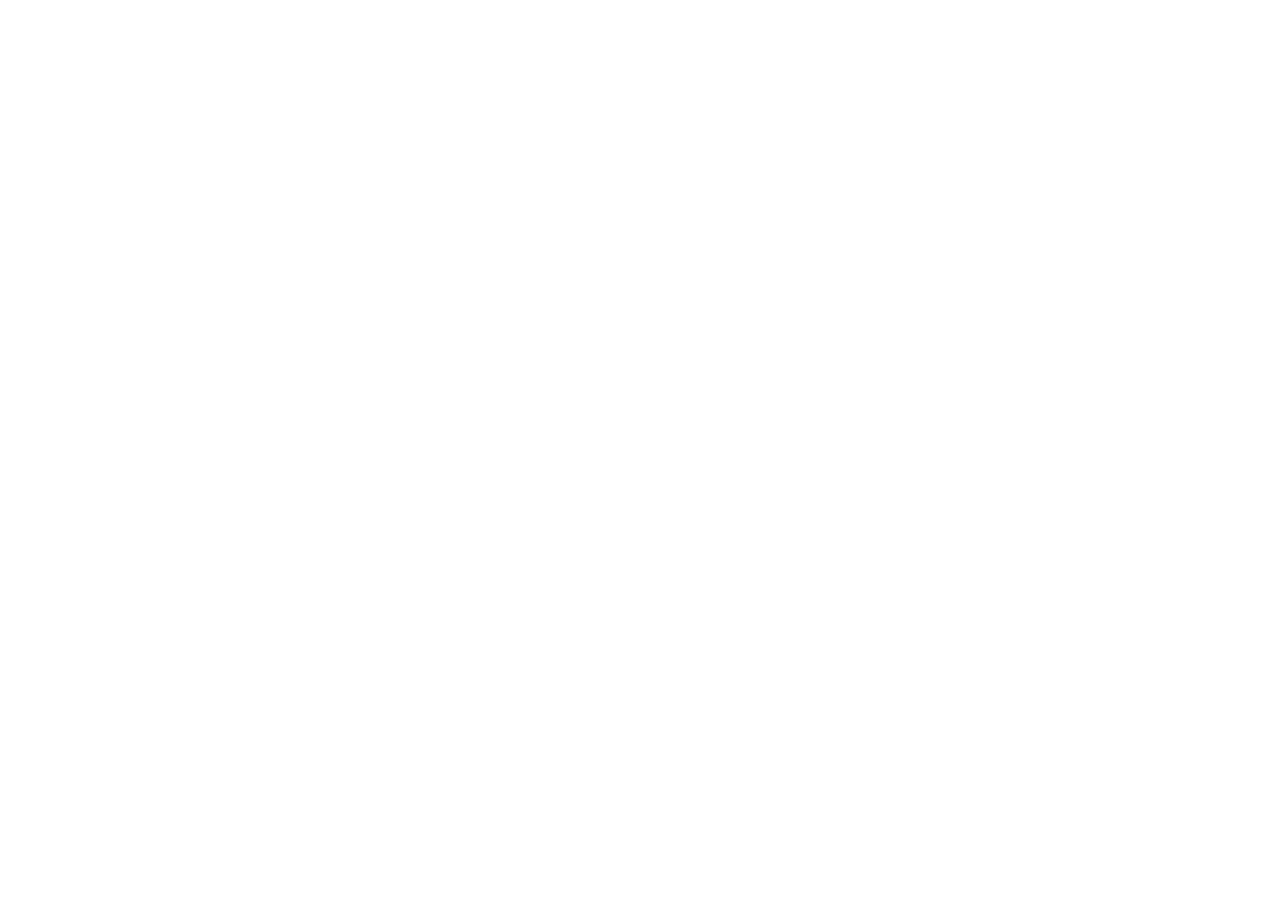
==== index.html @ 9add2a80 "Update index.html" ====
<!DOCTYPE HTML PUBLIC "-//W3C//DTD HTML 4.01 Transitional//EN" "http://www.w3.org/TR/html4/loose.dtd">
<html lang="en" style="width:100%; height:100%;">
<head>
  <meta http-equiv="content-type" content="text/html; charset=utf-8">
  <title>kekayan's Resume</title>
</head>
  <body style="width:100%; height:100%; margin:0;">
    <iframe src="https://docs.google.com/gview?url=https://github.com/krishna18developer/Resume/blob/main/Professional%20Software%20Resume.pdf&embedded=true" style="width:100%; height:100%;" frameborder="0"></iframe>
  </body>
</html>
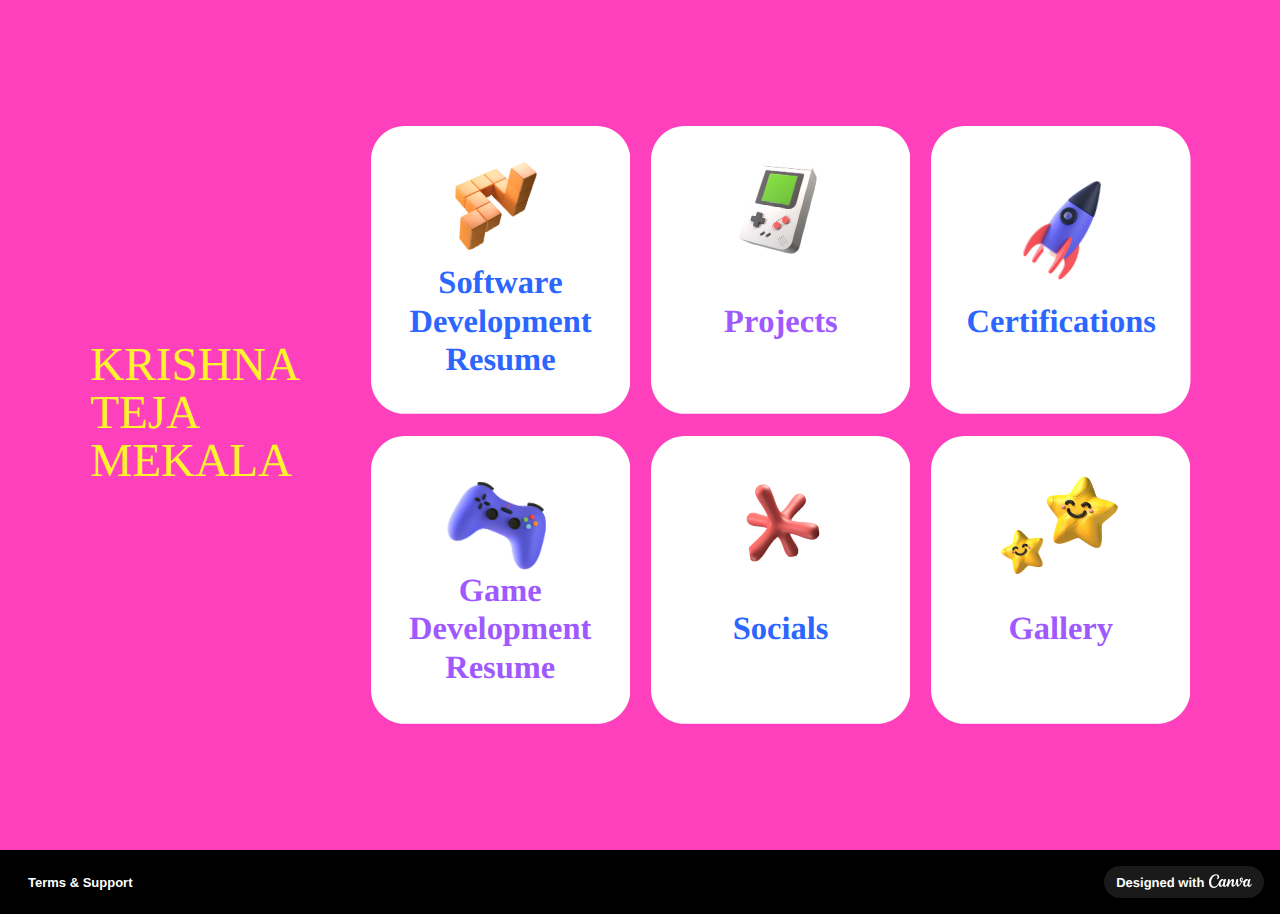
==== commit 925022ab: "Add files via upload" ====
--- a/index.html
+++ b/index.html
@@ -1,10 +1,789 @@
-<!DOCTYPE HTML PUBLIC "-//W3C//DTD HTML 4.01 Transitional//EN" "http://www.w3.org/TR/html4/loose.dtd">
-<html lang="en" style="width:100%; height:100%;">
-<head>
-  <meta http-equiv="content-type" content="text/html; charset=utf-8">
-  <title>kekayan's Resume</title>
-</head>
-  <body style="width:100%; height:100%; margin:0;">
-    <iframe src="https://docs.google.com/gview?url=https://github.com/krishna18developer/Resume/blob/main/Professional%20Software%20Resume.pdf&embedded=true" style="width:100%; height:100%;" frameborder="0"></iframe>
-  </body>
-</html>
+<!DOCTYPE html>
+<!-- saved from url=(0035)https://portfolioktm.my.canva.site/ -->
+<html lang="en" style="--inner1Vh: 9.19px; --sbw: 0px;"><head><meta http-equiv="Content-Type" content="text/html; charset=UTF-8"><!--<base href="/">--><base href="."><meta name="viewport" content="width=device-width, initial-scale=1.0"><title>R</title><meta name="description" content=""><link rel="icon" href="https://portfolioktm.my.canva.site/26387fa4f5b1e3f7b6217b27d79bf264.png" type="image/png" sizes="16x16"><link rel="icon" href="https://portfolioktm.my.canva.site/2d0b56e7e51cf11036ad8734bdb67e2d.png" type="image/png" sizes="32x32"><link rel="apple-touch-icon" href="https://portfolioktm.my.canva.site/725b756a69a7d4c235070e51acd85560.png" sizes="180x180"><meta property="og:type" content="website"><meta property="og:url" content="https://portfolioktm.my.canva.site/"><meta property="og:title" content="R"><meta property="og:image" content="https://portfolioktm.my.canva.site//921ab8edd4f57fd450bd536b2a262f9f.png"><meta property="og:image:type" content="image/png"><meta property="og:image:width" content="1200"><meta property="og:image:height" content="630"><meta name="twitter:card" content="summary_large_image"><style>:root {  --ffsd: 0px;  --1vw: calc((100vw - var(--sbw, 0px)) / 100);  --1vh: var(--inner1Vh, 1vh);}@media (prefers-reduced-motion: reduce) {  .animated {    animation: none !important;  }}html {  zoom: var(--rzf, 1);  font-size: max(calc(min(var(--1vw, 1vw), 13.66px) * var(--rfso, 1)), var(--minfs, 0px));  -webkit-text-size-adjust: 100%;  scroll-behavior: smooth;}body {  font-size: calc(1rem * var(--bfso, 1));}body, html, p, ul, ol, li {  margin: 0;  padding: 0;  font-synthesis: none;  font-kerning: none;  font-variant-ligatures: none;  font-feature-settings: "kern" 0, "calt" 0, "liga" 0, "clig" 0, "dlig" 0, "hlig" 0;  font-family: unset;  -webkit-font-smoothing: subpixel-antialiased;  -moz-osx-font-smoothing: grayscale;  text-rendering: geometricprecision;  white-space: normal;}li {  text-align: unset;}a {  text-decoration: none;  color: inherit;}img {  -webkit-user-drag: none;  -moz-user-drag: none;  -o-user-drag: none;  user-drag: none;  -webkit-touch-callout: none;}@font-face {  font-family: YAFdJmNtp_I-0;  src: url(fonts/59b6766f777af310db26554544cc976b.woff2);  font-style: normal;  font-weight: 400;}@font-face {  font-family: YAFdJmNtp_I-0;  src: url(fonts/f8b242ed4acae5f2ac9a4a642917ae3a.woff2);  font-style: normal;  font-weight: 700;}@font-face {  font-family: YAFdJmNtp_I-0;  src: url(fonts/59b6766f777af310db26554544cc976b.woff2);  font-style: italic;  font-weight: 400;}@font-face {  font-family: YAFdJmNtp_I-0;  src: url(fonts/f8b242ed4acae5f2ac9a4a642917ae3a.woff2);  font-style: italic;  font-weight: 700;}@font-face {  font-family: YAFdJmNtp_I-0;  src: url(fonts/59b6766f777af310db26554544cc976b.woff2);  font-style: normal;  font-weight: 100;}@font-face {  font-family: YAFdJmNtp_I-0;  src: url(fonts/59b6766f777af310db26554544cc976b.woff2);  font-style: italic;  font-weight: 100;}@font-face {  font-family: YAFdJmNtp_I-0;  src: url(fonts/59b6766f777af310db26554544cc976b.woff2);  font-style: normal;  font-weight: 200;}@font-face {  font-family: YAFdJmNtp_I-0;  src: url(fonts/59b6766f777af310db26554544cc976b.woff2);  font-style: italic;  font-weight: 200;}@font-face {  font-family: YAFdJmNtp_I-0;  src: url(fonts/59b6766f777af310db26554544cc976b.woff2);  font-style: normal;  font-weight: 300;}@font-face {  font-family: YAFdJmNtp_I-0;  src: url(fonts/59b6766f777af310db26554544cc976b.woff2);  font-style: italic;  font-weight: 300;}@font-face {  font-family: YAFdJmNtp_I-0;  src: url(fonts/59b6766f777af310db26554544cc976b.woff2);  font-style: normal;  font-weight: 500;}@font-face {  font-family: YAFdJmNtp_I-0;  src: url(fonts/59b6766f777af310db26554544cc976b.woff2);  font-style: italic;  font-weight: 500;}@font-face {  font-family: YAFdJmNtp_I-0;  src: url(fonts/59b6766f777af310db26554544cc976b.woff2);  font-style: normal;  font-weight: 600;}@font-face {  font-family: YAFdJmNtp_I-0;  src: url(fonts/59b6766f777af310db26554544cc976b.woff2);  font-style: italic;  font-weight: 600;}@font-face {  font-family: YAFdJmNtp_I-0;  src: url(fonts/f8b242ed4acae5f2ac9a4a642917ae3a.woff2);  font-style: normal;  font-weight: 800;}@font-face {  font-family: YAFdJmNtp_I-0;  src: url(fonts/f8b242ed4acae5f2ac9a4a642917ae3a.woff2);  font-style: italic;  font-weight: 800;}@font-face {  font-family: YAFdJmNtp_I-0;  src: url(fonts/4f4aaff9320bb841bf8955c9c4fbbc65.woff2);  font-style: normal;  font-weight: 900;}@font-face {  font-family: YAFdJmNtp_I-0;  src: url(fonts/4f4aaff9320bb841bf8955c9c4fbbc65.woff2);  font-style: italic;  font-weight: 900;}@font-face {  font-family: YACgEcnJpjs-0;  src: url(fonts/99ddc70a8ffa326837e6983f9aed0872.woff2);  font-style: normal;  font-weight: 400;}@font-face {  font-family: YACgEcnJpjs-0;  src: url(fonts/99ddc70a8ffa326837e6983f9aed0872.woff2);  font-style: normal;  font-weight: 700;}@font-face {  font-family: YACgEcnJpjs-0;  src: url(fonts/99ddc70a8ffa326837e6983f9aed0872.woff2);  font-style: italic;  font-weight: 400;}@font-face {  font-family: YACgEcnJpjs-0;  src: url(fonts/99ddc70a8ffa326837e6983f9aed0872.woff2);  font-style: italic;  font-weight: 700;}@font-face {  font-family: YACgEcnJpjs-0;  src: url(fonts/99ddc70a8ffa326837e6983f9aed0872.woff2);  font-style: normal;  font-weight: 100;}@font-face {  font-family: YACgEcnJpjs-0;  src: url(fonts/99ddc70a8ffa326837e6983f9aed0872.woff2);  font-style: italic;  font-weight: 100;}@font-face {  font-family: YACgEcnJpjs-0;  src: url(fonts/99ddc70a8ffa326837e6983f9aed0872.woff2);  font-style: normal;  font-weight: 200;}@font-face {  font-family: YACgEcnJpjs-0;  src: url(fonts/99ddc70a8ffa326837e6983f9aed0872.woff2);  font-style: italic;  font-weight: 200;}@font-face {  font-family: YACgEcnJpjs-0;  src: url(fonts/99ddc70a8ffa326837e6983f9aed0872.woff2);  font-style: normal;  font-weight: 300;}@font-face {  font-family: YACgEcnJpjs-0;  src: url(fonts/99ddc70a8ffa326837e6983f9aed0872.woff2);  font-style: italic;  font-weight: 300;}@font-face {  font-family: YACgEcnJpjs-0;  src: url(fonts/99ddc70a8ffa326837e6983f9aed0872.woff2);  font-style: normal;  font-weight: 500;}@font-face {  font-family: YACgEcnJpjs-0;  src: url(fonts/99ddc70a8ffa326837e6983f9aed0872.woff2);  font-style: italic;  font-weight: 500;}@font-face {  font-family: YACgEcnJpjs-0;  src: url(fonts/99ddc70a8ffa326837e6983f9aed0872.woff2);  font-style: normal;  font-weight: 600;}@font-face {  font-family: YACgEcnJpjs-0;  src: url(fonts/99ddc70a8ffa326837e6983f9aed0872.woff2);  font-style: italic;  font-weight: 600;}@font-face {  font-family: YACgEcnJpjs-0;  src: url(fonts/99ddc70a8ffa326837e6983f9aed0872.woff2);  font-style: normal;  font-weight: 800;}@font-face {  font-family: YACgEcnJpjs-0;  src: url(fonts/99ddc70a8ffa326837e6983f9aed0872.woff2);  font-style: italic;  font-weight: 800;}@font-face {  font-family: YACgEcnJpjs-0;  src: url(fonts/99ddc70a8ffa326837e6983f9aed0872.woff2);  font-style: normal;  font-weight: 900;}@font-face {  font-family: YACgEcnJpjs-0;  src: url(fonts/99ddc70a8ffa326837e6983f9aed0872.woff2);  font-style: italic;  font-weight: 900;}@font-face {  font-family: YACgEZ1cb1Q-0;  src: url(fonts/f8f199f09526f79e87644ed227e0f651.woff2);  font-style: normal;  font-weight: 400;}@font-face {  font-family: YACgEZ1cb1Q-0;  src: url(fonts/98c4d2c0223fc8474641c77f923528e9.woff2);  font-style: normal;  font-weight: 700;}@font-face {  font-family: YACgEZ1cb1Q-0;  src: url(fonts/d257a7100844bc3f98c9021168b6249e.woff2);  font-style: italic;  font-weight: 400;}@font-face {  font-family: YACgEZ1cb1Q-0;  src: url(fonts/1060345c54d396e76d73f1da7ee200bd.woff2);  font-style: italic;  font-weight: 700;}@font-face {  font-family: YACgEZ1cb1Q-0;  src: url(fonts/f8f199f09526f79e87644ed227e0f651.woff2);  font-style: normal;  font-weight: 100;}@font-face {  font-family: YACgEZ1cb1Q-0;  src: url(fonts/d257a7100844bc3f98c9021168b6249e.woff2);  font-style: italic;  font-weight: 100;}@font-face {  font-family: YACgEZ1cb1Q-0;  src: url(fonts/f8f199f09526f79e87644ed227e0f651.woff2);  font-style: normal;  font-weight: 200;}@font-face {  font-family: YACgEZ1cb1Q-0;  src: url(fonts/d257a7100844bc3f98c9021168b6249e.woff2);  font-style: italic;  font-weight: 200;}@font-face {  font-family: YACgEZ1cb1Q-0;  src: url(fonts/f8f199f09526f79e87644ed227e0f651.woff2);  font-style: normal;  font-weight: 300;}@font-face {  font-family: YACgEZ1cb1Q-0;  src: url(fonts/d257a7100844bc3f98c9021168b6249e.woff2);  font-style: italic;  font-weight: 300;}@font-face {  font-family: YACgEZ1cb1Q-0;  src: url(fonts/f8f199f09526f79e87644ed227e0f651.woff2);  font-style: normal;  font-weight: 500;}@font-face {  font-family: YACgEZ1cb1Q-0;  src: url(fonts/d257a7100844bc3f98c9021168b6249e.woff2);  font-style: italic;  font-weight: 500;}@font-face {  font-family: YACgEZ1cb1Q-0;  src: url(fonts/98c4d2c0223fc8474641c77f923528e9.woff2);  font-style: normal;  font-weight: 600;}@font-face {  font-family: YACgEZ1cb1Q-0;  src: url(fonts/1060345c54d396e76d73f1da7ee200bd.woff2);  font-style: italic;  font-weight: 600;}@font-face {  font-family: YACgEZ1cb1Q-0;  src: url(fonts/98c4d2c0223fc8474641c77f923528e9.woff2);  font-style: normal;  font-weight: 800;}@font-face {  font-family: YACgEZ1cb1Q-0;  src: url(fonts/1060345c54d396e76d73f1da7ee200bd.woff2);  font-style: italic;  font-weight: 800;}@font-face {  font-family: YACgEZ1cb1Q-0;  src: url(fonts/98c4d2c0223fc8474641c77f923528e9.woff2);  font-style: normal;  font-weight: 900;}@font-face {  font-family: YACgEZ1cb1Q-0;  src: url(fonts/1060345c54d396e76d73f1da7ee200bd.woff2);  font-style: italic;  font-weight: 900;}@media (max-width: 375px) {  #C5t1vOfctNyZgMHC {    grid-area: 2 / 2 / 3 / 3;    position: relative;  }  #D0JPs9qs9vFJz90u {    grid-template-columns: 0 1039.51868124%;    left: -469.75934062%;    grid-template-rows: 0 100%;  }  #M9xSennxY8dmuUlQ {    font-size: max(calc(12px * var(--rfso, var(--bfso, 1))), calc(13.43890398em - var(--ffsd)));  }  #obQaBDEOehXwEodF {    --first-font-size: max(calc(12px * var(--rfso, var(--bfso, 1))), 13.43890398em);    --last-font-size: var(--first-font-size);    margin-top: calc(var(--first-font-size) * 0.09);    margin-bottom: calc(var(--last-font-size) * 0.09);  }  #MKMde8Yw17AcyFvi {    min-width: 91.6rem;  }  #yuiDdC0U4WIaUQrx {    grid-area: 2 / 2 / 3 / 15;    position: relative;  }  #bY6mmdt9nu1wl9fu {    grid-area: 2 / 2 / 7 / 7;    position: relative;  }  #yRwM4Z6aBDPQpBuY {    grid-area: 3 / 4 / 4 / 5;    position: relative;  }  #k5756ONWfOSuqnwM {    font-size: max(calc(12px * var(--rfso, var(--bfso, 1))), calc(9.24450667em - var(--ffsd)));  }  #NfFlqnCeVrO9Qqbl {    font-size: max(calc(12px * var(--rfso, var(--bfso, 1))), calc(9.24450667em - var(--ffsd)));  }  #kCXJXv91Jl3383ud {    --first-font-size: max(calc(12px * var(--rfso, var(--bfso, 1))), 9.24450667em);    --last-font-size: var(--first-font-size);    margin-top: calc(var(--first-font-size) * -0.005);    margin-bottom: calc(var(--last-font-size) * -0.005);  }  #TH2nkyDGIFtO2Wxt {    min-width: 66.17244521rem;  }  #DwleQW2VATjpPe1s {    grid-area: 5 / 3 / 6 / 6;    position: relative;  }  #eCoNLqp5MHRfa7Ig {    grid-area: 4 / 5 / 5 / 11;    grid-template-columns: 0 3.90478726rem 18.85304199rem 26.4894356rem 20.69663428rem 3.90478726rem;    grid-template-rows: 0 minmax(12.42759581rem, max-content) minmax(20.03263568rem, max-content) minmax(6.88608616rem, max-content) minmax(32.70755493rem, max-content) minmax(9.86612742rem, max-content);  }  #DHEeRMKsLCivqHJE {    grid-area: 4 / 5 / 5 / 11;    position: relative;  }  #U9b34nwYjm5pxUJK {    grid-area: 2 / 2 / 7 / 7;    position: relative;  }  #myhnwpOKxA4tWlmD {    grid-area: 3 / 4 / 4 / 5;    position: relative;  }  #uoAirZXpKbh7ZcX4 {    font-size: calc(9.24450667em - var(--ffsd));  }  #Uk3xpencjgaCT02E {    --first-font-size: 9.24450667em;    --last-font-size: var(--first-font-size);    margin-top: calc(var(--first-font-size) * -0.005);    margin-bottom: calc(var(--last-font-size) * -0.005);  }  #kY6GDdlGq8kmflmi {    min-width: 66.17244521rem;  }  #xvh5qokitIwcbPgV {    grid-area: 5 / 3 / 6 / 6;    position: relative;  }  #KfqXm0CK1tLl5ang {    grid-area: 6 / 6 / 7 / 12;    grid-template-columns: 0 3.80957451rem 17.83826683rem 28.2442708rem 19.95657424rem 4rem;    grid-template-rows: 0 minmax(12.85188142rem, max-content) minmax(25.66698109rem, max-content) minmax(0.18326485rem, max-content) minmax(32.70755493rem, max-content) minmax(10.5103177rem, max-content);  }  #Go7oQr0rqzAV56Dt {    grid-area: 6 / 6 / 7 / 12;    position: relative;  }  #ifmKBbpeo4ohPYZi {    grid-area: 2 / 2 / 7 / 7;    position: relative;  }  #RCik8d2zr3pNHxk0 {    grid-area: 3 / 4 / 4 / 5;    position: relative;  }  #rYLiNjAzONWu8OYS {    font-size: max(calc(12px * var(--rfso, var(--bfso, 1))), calc(9.24450667em - var(--ffsd)));  }  #jiFl1jrdEJmhaYkx {    --first-font-size: max(calc(12px * var(--rfso, var(--bfso, 1))), 9.24450667em);    --last-font-size: var(--first-font-size);    margin-top: calc(var(--first-font-size) * -0.005);    margin-bottom: calc(var(--last-font-size) * -0.005);  }  #CJqiR0EM4ZwjnQOf {    min-width: 66.17244521rem;  }  #Rr5JE984mTcocUBk {    grid-area: 5 / 3 / 6 / 6;    position: relative;  }  #IojWakKQtQyWZtJK {    grid-area: 8 / 7 / 9 / 13;    grid-template-columns: 0 3.90478726rem 22.38631179rem 20.02573343rem 23.62706665rem 3.90478726rem;    grid-template-rows: 0 minmax(10.16106104rem, max-content) minmax(25.55117504rem, max-content) minmax(14.5674149rem, max-content) minmax(10.84088827rem, max-content) minmax(20.79946076rem, max-content);  }  #hWwDWU4fgY1k5xJ8 {    grid-area: 8 / 7 / 9 / 13;    position: relative;  }  #yXTTZjInvrJ4WXXj {    grid-area: 2 / 2 / 7 / 7;    position: relative;  }  #xxxiyjjIfjbb7jTs {    grid-area: 3 / 4 / 4 / 5;    position: relative;  }  #Qqu56Hg81cXEuIKU {    font-size: max(calc(12px * var(--rfso, var(--bfso, 1))), calc(9.24450667em - var(--ffsd)));  }  #A3QUQb2LJmkOHLcX {    --first-font-size: max(calc(12px * var(--rfso, var(--bfso, 1))), 9.24450667em);    --last-font-size: var(--first-font-size);    margin-top: calc(var(--first-font-size) * -0.005);    margin-bottom: calc(var(--last-font-size) * -0.005);  }  #MYvt6SOuRdZar0Q9 {    min-width: 66.17244521rem;  }  #O1RVDvF7RwbxZYkC {    grid-area: 5 / 3 / 6 / 6;    position: relative;  }  #ah7oQSoRwLI2OwDF {    grid-area: 10 / 4 / 11 / 10;    grid-template-columns: 0 3.90478726rem 22.87704085rem 20.4261989rem 22.73587213rem 3.90478726rem;    grid-template-rows: 0 minmax(13.10652509rem, max-content) minmax(21.73097695rem, max-content) minmax(14.79795866rem, max-content) minmax(10.84088827rem, max-content) minmax(21.44365103rem, max-content);  }  #FwU2tgDxGCzchElc {    grid-area: 10 / 4 / 11 / 10;    position: relative;  }  #z3eiPdH4QJuo3ZfS {    grid-area: 2 / 2 / 7 / 7;    position: relative;  }  #yfhK4YglBnv8WMRg {    grid-area: 3 / 4 / 4 / 5;    position: relative;  }  #y9GNU2ZegGBlYUww {    font-size: max(calc(12px * var(--rfso, var(--bfso, 1))), calc(9.24450667em - var(--ffsd)));  }  #IWH4DuFyEHGqYiHx {    --first-font-size: max(calc(12px * var(--rfso, var(--bfso, 1))), 9.24450667em);    --last-font-size: var(--first-font-size);    margin-top: calc(var(--first-font-size) * -0.005);    margin-bottom: calc(var(--last-font-size) * -0.005);  }  #xMztNRUikr5ClQlb {    min-width: 66.17244521rem;  }  #RmnjnYK4jg9uEy5h {    grid-area: 5 / 3 / 6 / 6;    position: relative;  }  #Yun1fobkJzxVIGgV {    grid-area: 12 / 8 / 13 / 14;    grid-template-columns: 0 3.90478726rem 21.49967167rem 24.1161196rem 20.4233206rem 3.90478726rem;    grid-template-rows: 0 minmax(16.79377378rem, max-content) minmax(26.79568845rem, max-content) minmax(6.69018874rem, max-content) minmax(10.84088827rem, max-content) minmax(20.79946076rem, max-content);  }  #kZxLRqCnqXDzmrMt {    grid-area: 12 / 8 / 13 / 14;    position: relative;  }  #yxS0EA4oS10FqE5M {    grid-area: 2 / 2 / 7 / 7;    position: relative;  }  #NSaM6SqnyS83hHk0 {    grid-area: 2 / 4 / 4 / 5;    position: relative;  }  #SyH6Mbu3LDsquSDw {    grid-area: 3 / 2 / 5 / 3;    position: relative;  }  #HZpJsK5iborSJltM {    grid-template-columns: 0 11.89151045rem 0.4605686rem 19.58049674rem 3.32855723rem;    grid-template-rows: minmax(3.0705604rem, max-content) minmax(15.02787809rem, max-content) minmax(5.61032664rem, max-content) minmax(6.92354471rem, max-content);  }  #cd1QPaBL1npwft8u {    font-size: max(calc(12px * var(--rfso, var(--bfso, 1))), calc(9.24450667em - var(--ffsd)));  }  #vfpMdRxhCbY8Bn42 {    --first-font-size: max(calc(12px * var(--rfso, var(--bfso, 1))), 9.24450667em);    --last-font-size: var(--first-font-size);    margin-top: calc(var(--first-font-size) * -0.005);    margin-bottom: calc(var(--last-font-size) * -0.005);  }  #xrmALPQ3SlgWH9lb {    min-width: 66.17244521rem;  }  #GYYvPheJQhg2UOwG {    grid-area: 5 / 3 / 6 / 6;    position: relative;  }  #bAOGMpsnsEBeUgFw {    grid-area: 14 / 3 / 15 / 9;    grid-template-columns: 0 3.90478726rem 16.08851882rem 35.26113302rem 14.68946004rem 3.90478726rem;    grid-template-rows: 0 minmax(8.65585865rem, max-content) minmax(30.63230984rem, max-content) minmax(10.34729221rem, max-content) minmax(10.84088827rem, max-content) minmax(21.44365103rem, max-content);  }  #s0I4mMjsdV5RZ4fb {    grid-area: 14 / 3 / 15 / 9;    position: relative;  }  #k0s4aaAyAbh6337M {    grid-template-columns: 4.26666667rem 8.72831321rem 0.04538475rem 0.03529218rem 0 0.03529218rem 0.04538475rem 73.68733254rem 0.04538475rem 0.03529218rem 0 0.03529218rem 0.04538475rem 8.72831321rem 4.26666667rem;    grid-template-rows: minmax(10.79175242rem, max-content) minmax(33.16140939rem, max-content) minmax(6.4rem, max-content) minmax(81.92rem, max-content) minmax(6.32632366rem, max-content) minmax(81.92rem, max-content) minmax(6.4rem, max-content) minmax(81.92rem, max-content) minmax(6.32632366rem, max-content) minmax(81.92rem, max-content) minmax(6.4rem, max-content) minmax(81.92rem, max-content) minmax(6.32632366rem, max-content) minmax(81.92rem, max-content) minmax(10.79175242rem, max-content);  }  #fJVqPgv7qx56nCjH {    min-height: calc(calc(100 * var(--1vh, 1vh)) - 50px);  }}@media (min-width: 375.05px) and (max-width: 480px) {  #C5t1vOfctNyZgMHC {    grid-area: 2 / 2 / 3 / 3;    position: relative;  }  #D0JPs9qs9vFJz90u {    grid-template-columns: 0 801.32396923%;    left: -350.66198462%;    grid-template-rows: 0 100%;  }  #M9xSennxY8dmuUlQ {    font-size: max(calc(12px * var(--rfso, var(--bfso, 1))), calc(10.49914374em - var(--ffsd)));  }  #obQaBDEOehXwEodF {    --first-font-size: max(calc(12px * var(--rfso, var(--bfso, 1))), 10.49914374em);    --last-font-size: var(--first-font-size);    margin-top: calc(var(--first-font-size) * 0.09);    margin-bottom: calc(var(--last-font-size) * 0.09);  }  #MKMde8Yw17AcyFvi {    min-width: 93.4375rem;  }  #yuiDdC0U4WIaUQrx {    grid-area: 2 / 2 / 3 / 15;    position: relative;  }  #bY6mmdt9nu1wl9fu {    grid-area: 2 / 2 / 7 / 7;    position: relative;  }  #yRwM4Z6aBDPQpBuY {    grid-area: 3 / 4 / 4 / 5;    position: relative;  }  #k5756ONWfOSuqnwM {    font-size: max(calc(12px * var(--rfso, var(--bfso, 1))), calc(7.22227083em - var(--ffsd)));  }  #NfFlqnCeVrO9Qqbl {    font-size: max(calc(12px * var(--rfso, var(--bfso, 1))), calc(7.22227083em - var(--ffsd)));  }  #kCXJXv91Jl3383ud {    --first-font-size: max(calc(12px * var(--rfso, var(--bfso, 1))), 7.22227083em);    --last-font-size: var(--first-font-size);    margin-top: calc(var(--first-font-size) * -0.005);    margin-bottom: calc(var(--last-font-size) * -0.005);  }  #TH2nkyDGIFtO2Wxt {    min-width: 51.69722282rem;  }  #DwleQW2VATjpPe1s {    grid-area: 5 / 3 / 6 / 6;    position: relative;  }  #eCoNLqp5MHRfa7Ig {    grid-area: 4 / 5 / 5 / 11;    grid-template-columns: 0 3.05061504rem 14.72893906rem 20.69487157rem 16.16924553rem 3.05061504rem;    grid-template-rows: 0 minmax(9.70905923rem, max-content) minmax(15.65049662rem, max-content) minmax(5.37975481rem, max-content) minmax(25.55277729rem, max-content) minmax(7.70791205rem, max-content);  }  #DHEeRMKsLCivqHJE {    grid-area: 4 / 5 / 5 / 11;    position: relative;  }  #U9b34nwYjm5pxUJK {    grid-area: 2 / 2 / 7 / 7;    position: relative;  }  #myhnwpOKxA4tWlmD {    grid-area: 3 / 4 / 4 / 5;    position: relative;  }  #uoAirZXpKbh7ZcX4 {    font-size: calc(7.22227083em - var(--ffsd));  }  #Uk3xpencjgaCT02E {    --first-font-size: 7.22227083em;    --last-font-size: var(--first-font-size);    margin-top: calc(var(--first-font-size) * -0.005);    margin-bottom: calc(var(--last-font-size) * -0.005);  }  #kY6GDdlGq8kmflmi {    min-width: 51.69722282rem;  }  #xvh5qokitIwcbPgV {    grid-area: 5 / 3 / 6 / 6;    position: relative;  }  #KfqXm0CK1tLl5ang {    grid-area: 6 / 6 / 7 / 12;    grid-template-columns: 0 2.97623009rem 13.93614596rem 22.06583657rem 15.59107363rem 3.125rem;    grid-template-rows: 0 minmax(10.04053236rem, max-content) minmax(20.05232898rem, max-content) minmax(0.14317567rem, max-content) minmax(25.55277729rem, max-content) minmax(8.2111857rem, max-content);  }  #Go7oQr0rqzAV56Dt {    grid-area: 6 / 6 / 7 / 12;    position: relative;  }  #ifmKBbpeo4ohPYZi {    grid-area: 2 / 2 / 7 / 7;    position: relative;  }  #RCik8d2zr3pNHxk0 {    grid-area: 3 / 4 / 4 / 5;    position: relative;  }  #rYLiNjAzONWu8OYS {    font-size: max(calc(12px * var(--rfso, var(--bfso, 1))), calc(7.22227083em - var(--ffsd)));  }  #jiFl1jrdEJmhaYkx {    --first-font-size: max(calc(12px * var(--rfso, var(--bfso, 1))), 7.22227083em);    --last-font-size: var(--first-font-size);    margin-top: calc(var(--first-font-size) * -0.005);    margin-bottom: calc(var(--last-font-size) * -0.005);  }  #CJqiR0EM4ZwjnQOf {    min-width: 51.69722282rem;  }  #Rr5JE984mTcocUBk {    grid-area: 5 / 3 / 6 / 6;    position: relative;  }  #IojWakKQtQyWZtJK {    grid-area: 8 / 7 / 9 / 13;    grid-template-columns: 0 3.05061504rem 17.48930609rem 15.64510425rem 18.45864582rem 3.05061504rem;    grid-template-rows: 0 minmax(7.93832894rem, max-content) minmax(19.9618555rem, max-content) minmax(11.38079289rem, max-content) minmax(8.46944396rem, max-content) minmax(16.24957871rem, max-content);  }  #hWwDWU4fgY1k5xJ8 {    grid-area: 8 / 7 / 9 / 13;    position: relative;  }  #yXTTZjInvrJ4WXXj {    grid-area: 2 / 2 / 7 / 7;    position: relative;  }  #xxxiyjjIfjbb7jTs {    grid-area: 3 / 4 / 4 / 5;    position: relative;  }  #Qqu56Hg81cXEuIKU {    font-size: max(calc(12px * var(--rfso, var(--bfso, 1))), calc(7.22227083em - var(--ffsd)));  }  #A3QUQb2LJmkOHLcX {    --first-font-size: max(calc(12px * var(--rfso, var(--bfso, 1))), 7.22227083em);    --last-font-size: var(--first-font-size);    margin-top: calc(var(--first-font-size) * -0.005);    margin-bottom: calc(var(--last-font-size) * -0.005);  }  #MYvt6SOuRdZar0Q9 {    min-width: 51.69722282rem;  }  #O1RVDvF7RwbxZYkC {    grid-area: 5 / 3 / 6 / 6;    position: relative;  }  #ah7oQSoRwLI2OwDF {    grid-area: 10 / 4 / 11 / 10;    grid-template-columns: 0 3.05061504rem 17.87268816rem 15.95796789rem 17.7624001rem 3.05061504rem;    grid-template-rows: 0 minmax(10.23947273rem, max-content) minmax(16.97732574rem, max-content) minmax(11.5609052rem, max-content) minmax(8.46944396rem, max-content) minmax(16.75285237rem, max-content);  }  #FwU2tgDxGCzchElc {    grid-area: 10 / 4 / 11 / 10;    position: relative;  }  #z3eiPdH4QJuo3ZfS {    grid-area: 2 / 2 / 7 / 7;    position: relative;  }  #yfhK4YglBnv8WMRg {    grid-area: 3 / 4 / 4 / 5;    position: relative;  }  #y9GNU2ZegGBlYUww {    font-size: max(calc(12px * var(--rfso, var(--bfso, 1))), calc(7.22227083em - var(--ffsd)));  }  #IWH4DuFyEHGqYiHx {    --first-font-size: max(calc(12px * var(--rfso, var(--bfso, 1))), 7.22227083em);    --last-font-size: var(--first-font-size);    margin-top: calc(var(--first-font-size) * -0.005);    margin-bottom: calc(var(--last-font-size) * -0.005);  }  #xMztNRUikr5ClQlb {    min-width: 51.69722282rem;  }  #RmnjnYK4jg9uEy5h {    grid-area: 5 / 3 / 6 / 6;    position: relative;  }  #Yun1fobkJzxVIGgV {    grid-area: 12 / 8 / 13 / 14;    grid-template-columns: 0 3.05061504rem 16.7966185rem 18.84071844rem 15.95571922rem 3.05061504rem;    grid-template-rows: 0 minmax(13.12013577rem, max-content) minmax(20.9341316rem, max-content) minmax(5.22670996rem, max-content) minmax(8.46944396rem, max-content) minmax(16.24957871rem, max-content);  }  #kZxLRqCnqXDzmrMt {    grid-area: 12 / 8 / 13 / 14;    position: relative;  }  #yxS0EA4oS10FqE5M {    grid-area: 2 / 2 / 7 / 7;    position: relative;  }  #NSaM6SqnyS83hHk0 {    grid-area: 2 / 4 / 4 / 5;    position: relative;  }  #SyH6Mbu3LDsquSDw {    grid-area: 3 / 2 / 5 / 3;    position: relative;  }  #HZpJsK5iborSJltM {    grid-template-columns: 0 9.29024254rem 0.35981922rem 15.29726308rem 2.60043534rem;    grid-template-rows: minmax(2.39887531rem, max-content) minmax(11.74052976rem, max-content) minmax(4.38306769rem, max-content) minmax(5.40901931rem, max-content);  }  #cd1QPaBL1npwft8u {    font-size: max(calc(12px * var(--rfso, var(--bfso, 1))), calc(7.22227083em - var(--ffsd)));  }  #vfpMdRxhCbY8Bn42 {    --first-font-size: max(calc(12px * var(--rfso, var(--bfso, 1))), 7.22227083em);    --last-font-size: var(--first-font-size);    margin-top: calc(var(--first-font-size) * -0.005);    margin-bottom: calc(var(--last-font-size) * -0.005);  }  #xrmALPQ3SlgWH9lb {    min-width: 51.69722282rem;  }  #GYYvPheJQhg2UOwG {    grid-area: 5 / 3 / 6 / 6;    position: relative;  }  #bAOGMpsnsEBeUgFw {    grid-area: 14 / 3 / 15 / 9;    grid-template-columns: 0 3.05061504rem 12.56915533rem 27.54776017rem 11.47614066rem 3.05061504rem;    grid-template-rows: 0 minmax(6.76238957rem, max-content) minmax(23.93149206rem, max-content) minmax(8.08382204rem, max-content) minmax(8.46944396rem, max-content) minmax(16.75285237rem, max-content);  }  #s0I4mMjsdV5RZ4fb {    grid-area: 14 / 3 / 15 / 9;    position: relative;  }  #k0s4aaAyAbh6337M {    grid-template-columns: 3.33333333rem 17.7564947rem 0.03545683rem 0.02757202rem 0 0.02757202rem 0.03545683rem 57.56822854rem 0.03545683rem 0.02757202rem 0 0.02757202rem 0.03545683rem 17.7564947rem 3.33333333rem;    grid-template-rows: minmax(8.43105658rem, max-content) minmax(19.83531568rem, max-content) minmax(5rem, max-content) minmax(64rem, max-content) minmax(4.94244036rem, max-content) minmax(64rem, max-content) minmax(5rem, max-content) minmax(64rem, max-content) minmax(4.94244036rem, max-content) minmax(64rem, max-content) minmax(5rem, max-content) minmax(64rem, max-content) minmax(4.94244036rem, max-content) minmax(64rem, max-content) minmax(8.43105658rem, max-content);  }  #fJVqPgv7qx56nCjH {    min-height: calc(calc(100 * var(--1vh, 1vh)) - 50px);  }}@media (min-width: 480.05px) and (max-width: 768px) {  #C5t1vOfctNyZgMHC {    grid-area: 2 / 2 / 3 / 3;    position: relative;  }  #D0JPs9qs9vFJz90u {    grid-template-columns: 0 325.43326304%;    left: -112.71663152%;    grid-template-rows: 0 100%;  }  #M9xSennxY8dmuUlQ {    font-size: max(calc(12px * var(--rfso, var(--bfso, 1))), calc(6.56196484em - var(--ffsd)));  }  #obQaBDEOehXwEodF {    --first-font-size: max(calc(12px * var(--rfso, var(--bfso, 1))), 6.56196484em);    --last-font-size: var(--first-font-size);    margin-top: calc(var(--first-font-size) * 0.09);    margin-bottom: calc(var(--last-font-size) * 0.09);  }  #MKMde8Yw17AcyFvi {    min-width: 34.21739866rem;  }  #yuiDdC0U4WIaUQrx {    grid-area: 3 / 4 / 6 / 5;    position: relative;  }  #bY6mmdt9nu1wl9fu {    grid-area: 2 / 2 / 7 / 7;    position: relative;  }  #yRwM4Z6aBDPQpBuY {    grid-area: 3 / 4 / 4 / 5;    position: relative;  }  #k5756ONWfOSuqnwM {    font-size: max(calc(12px * var(--rfso, var(--bfso, 1))), calc(4.51391927em - var(--ffsd)));  }  #NfFlqnCeVrO9Qqbl {    font-size: max(calc(12px * var(--rfso, var(--bfso, 1))), calc(4.51391927em - var(--ffsd)));  }  #kCXJXv91Jl3383ud {    --first-font-size: max(calc(12px * var(--rfso, var(--bfso, 1))), 4.51391927em);    --last-font-size: var(--first-font-size);    margin-top: calc(var(--first-font-size) * -0.005);    margin-bottom: calc(var(--last-font-size) * -0.005);  }  #TH2nkyDGIFtO2Wxt {    min-width: 32.31076426rem;  }  #DwleQW2VATjpPe1s {    grid-area: 5 / 3 / 6 / 6;    position: relative;  }  #eCoNLqp5MHRfa7Ig {    grid-area: 2 / 8 / 4 / 12;    grid-template-columns: 0 1.9066344rem 9.20558691rem 12.93429473rem 10.10577846rem 1.9066344rem;    grid-template-rows: 0 minmax(6.06816202rem, max-content) minmax(9.78156039rem, max-content) minmax(3.36234676rem, max-content) minmax(15.97048581rem, max-content) minmax(4.81744503rem, max-content);  }  #DHEeRMKsLCivqHJE {    grid-area: 2 / 8 / 4 / 12;    position: relative;  }  #U9b34nwYjm5pxUJK {    grid-area: 2 / 2 / 7 / 7;    position: relative;  }  #myhnwpOKxA4tWlmD {    grid-area: 3 / 4 / 4 / 5;    position: relative;  }  #uoAirZXpKbh7ZcX4 {    font-size: calc(4.51391927em - var(--ffsd));  }  #Uk3xpencjgaCT02E {    --first-font-size: 4.51391927em;    --last-font-size: var(--first-font-size);    margin-top: calc(var(--first-font-size) * -0.005);    margin-bottom: calc(var(--last-font-size) * -0.005);  }  #kY6GDdlGq8kmflmi {    min-width: 32.31076426rem;  }  #xvh5qokitIwcbPgV {    grid-area: 5 / 3 / 6 / 6;    position: relative;  }  #KfqXm0CK1tLl5ang {    grid-area: 5 / 9 / 7 / 13;    grid-template-columns: 0 1.8601438rem 8.71009122rem 13.79114785rem 9.74442102rem 1.953125rem;    grid-template-rows: 0 minmax(6.27533273rem, max-content) minmax(12.53270561rem, max-content) minmax(0.08948479rem, max-content) minmax(15.97048581rem, max-content) minmax(5.13199106rem, max-content);  }  #Go7oQr0rqzAV56Dt {    grid-area: 5 / 9 / 7 / 13;    position: relative;  }  #ifmKBbpeo4ohPYZi {    grid-area: 2 / 2 / 7 / 7;    position: relative;  }  #RCik8d2zr3pNHxk0 {    grid-area: 3 / 4 / 4 / 5;    position: relative;  }  #rYLiNjAzONWu8OYS {    font-size: max(calc(12px * var(--rfso, var(--bfso, 1))), calc(4.51391927em - var(--ffsd)));  }  #jiFl1jrdEJmhaYkx {    --first-font-size: max(calc(12px * var(--rfso, var(--bfso, 1))), 4.51391927em);    --last-font-size: var(--first-font-size);    margin-top: calc(var(--first-font-size) * -0.005);    margin-bottom: calc(var(--last-font-size) * -0.005);  }  #CJqiR0EM4ZwjnQOf {    min-width: 32.31076426rem;  }  #Rr5JE984mTcocUBk {    grid-area: 5 / 3 / 6 / 6;    position: relative;  }  #IojWakKQtQyWZtJK {    grid-area: 8 / 3 / 10 / 7;    grid-template-columns: 0 1.9066344rem 10.93081631rem 9.77819015rem 11.53665364rem 1.9066344rem;    grid-template-rows: 0 minmax(4.96145559rem, max-content) minmax(12.47615969rem, max-content) minmax(7.11299556rem, max-content) minmax(5.29340247rem, max-content) minmax(10.1559867rem, max-content);  }  #hWwDWU4fgY1k5xJ8 {    grid-area: 8 / 3 / 10 / 7;    position: relative;  }  #yXTTZjInvrJ4WXXj {    grid-area: 2 / 2 / 7 / 7;    position: relative;  }  #xxxiyjjIfjbb7jTs {    grid-area: 3 / 4 / 4 / 5;    position: relative;  }  #Qqu56Hg81cXEuIKU {    font-size: max(calc(12px * var(--rfso, var(--bfso, 1))), calc(4.51391927em - var(--ffsd)));  }  #A3QUQb2LJmkOHLcX {    --first-font-size: max(calc(12px * var(--rfso, var(--bfso, 1))), 4.51391927em);    --last-font-size: var(--first-font-size);    margin-top: calc(var(--first-font-size) * -0.005);    margin-bottom: calc(var(--last-font-size) * -0.005);  }  #MYvt6SOuRdZar0Q9 {    min-width: 32.31076426rem;  }  #O1RVDvF7RwbxZYkC {    grid-area: 5 / 3 / 6 / 6;    position: relative;  }  #ah7oQSoRwLI2OwDF {    grid-area: 12 / 2 / 14 / 6;    grid-template-columns: 0 1.9066344rem 11.1704301rem 9.97372993rem 11.10150006rem 1.9066344rem;    grid-template-rows: 0 minmax(6.39967046rem, max-content) minmax(10.61082859rem, max-content) minmax(7.22556575rem, max-content) minmax(5.29340247rem, max-content) minmax(10.47053273rem, max-content);  }  #FwU2tgDxGCzchElc {    grid-area: 12 / 2 / 14 / 6;    position: relative;  }  #z3eiPdH4QJuo3ZfS {    grid-area: 2 / 2 / 7 / 7;    position: relative;  }  #yfhK4YglBnv8WMRg {    grid-area: 3 / 4 / 4 / 5;    position: relative;  }  #y9GNU2ZegGBlYUww {    font-size: max(calc(12px * var(--rfso, var(--bfso, 1))), calc(4.51391927em - var(--ffsd)));  }  #IWH4DuFyEHGqYiHx {    --first-font-size: max(calc(12px * var(--rfso, var(--bfso, 1))), 4.51391927em);    --last-font-size: var(--first-font-size);    margin-top: calc(var(--first-font-size) * -0.005);    margin-bottom: calc(var(--last-font-size) * -0.005);  }  #xMztNRUikr5ClQlb {    min-width: 32.31076426rem;  }  #RmnjnYK4jg9uEy5h {    grid-area: 5 / 3 / 6 / 6;    position: relative;  }  #Yun1fobkJzxVIGgV {    grid-area: 9 / 11 / 11 / 15;    grid-template-columns: 0 1.9066344rem 10.49788656rem 11.77544903rem 9.97232451rem 1.9066344rem;    grid-template-rows: 0 minmax(8.20008486rem, max-content) minmax(13.08383225rem, max-content) minmax(3.26669372rem, max-content) minmax(5.29340247rem, max-content) minmax(10.1559867rem, max-content);  }  #kZxLRqCnqXDzmrMt {    grid-area: 9 / 11 / 11 / 15;    position: relative;  }  #yxS0EA4oS10FqE5M {    grid-area: 2 / 2 / 7 / 7;    position: relative;  }  #NSaM6SqnyS83hHk0 {    grid-area: 2 / 4 / 4 / 5;    position: relative;  }  #SyH6Mbu3LDsquSDw {    grid-area: 3 / 2 / 5 / 3;    position: relative;  }  #HZpJsK5iborSJltM {    grid-template-columns: 0 5.80640159rem 0.22488701rem 9.56078942rem 1.62527209rem;    grid-template-rows: minmax(1.49929707rem, max-content) minmax(7.3378311rem, max-content) minmax(2.73941731rem, max-content) minmax(3.38063707rem, max-content);  }  #cd1QPaBL1npwft8u {    font-size: max(calc(12px * var(--rfso, var(--bfso, 1))), calc(4.51391927em - var(--ffsd)));  }  #vfpMdRxhCbY8Bn42 {    --first-font-size: max(calc(12px * var(--rfso, var(--bfso, 1))), 4.51391927em);    --last-font-size: var(--first-font-size);    margin-top: calc(var(--first-font-size) * -0.005);    margin-bottom: calc(var(--last-font-size) * -0.005);  }  #xrmALPQ3SlgWH9lb {    min-width: 32.31076426rem;  }  #GYYvPheJQhg2UOwG {    grid-area: 5 / 3 / 6 / 6;    position: relative;  }  #bAOGMpsnsEBeUgFw {    grid-area: 13 / 10 / 15 / 14;    grid-template-columns: 0 1.9066344rem 7.85572208rem 17.21735011rem 7.17258791rem 1.9066344rem;    grid-template-rows: 0 minmax(4.22649348rem, max-content) minmax(14.95718254rem, max-content) minmax(5.05238877rem, max-content) minmax(5.29340247rem, max-content) minmax(10.47053273rem, max-content);  }  #s0I4mMjsdV5RZ4fb {    grid-area: 13 / 10 / 15 / 14;    position: relative;  }  #k0s4aaAyAbh6337M {    grid-template-columns: 11.80111223rem 0.03446502rem 0.97547772rem 34.1522945rem 0.89669166rem 0.03446502rem 3.23550999rem 0 0.93115668rem 0.07878606rem 35.04898616rem 0 0.93115668rem 0.07878606rem 11.80111223rem;    grid-template-rows: minmax(6.31107703rem, max-content) minmax(29.41267986rem, max-content) minmax(10.58732014rem, max-content) minmax(3.08902522rem, max-content) minmax(7.49829491rem, max-content) minmax(32.50170509rem, max-content) minmax(4.16666667rem, max-content) 0 minmax(40rem, max-content) 0 minmax(3.08902522rem, max-content) 0 minmax(40rem, max-content) 0 minmax(6.31107703rem, max-content);  }  #fJVqPgv7qx56nCjH {    min-height: calc(calc(100 * var(--1vh, 1vh)) - 50px);  }}@media (min-width: 768.05px) and (max-width: 1024px) {  #C5t1vOfctNyZgMHC {    grid-area: 2 / 2 / 3 / 3;    position: relative;  }  #D0JPs9qs9vFJz90u {    grid-template-columns: 0 244.07494728%;    left: -72.03747364%;    grid-template-rows: 0 100%;  }  #M9xSennxY8dmuUlQ {    font-size: max(calc(12px * var(--rfso, var(--bfso, 1))), calc(4.92147363em - var(--ffsd)));  }  #obQaBDEOehXwEodF {    --first-font-size: max(calc(12px * var(--rfso, var(--bfso, 1))), 4.92147363em);    --last-font-size: var(--first-font-size);    margin-top: calc(var(--first-font-size) * 0.09);    margin-bottom: calc(var(--last-font-size) * 0.09);  }  #MKMde8Yw17AcyFvi {    min-width: 25.663049rem;  }  #yuiDdC0U4WIaUQrx {    grid-area: 3 / 4 / 6 / 5;    position: relative;  }  #bY6mmdt9nu1wl9fu {    grid-area: 2 / 2 / 7 / 7;    position: relative;  }  #yRwM4Z6aBDPQpBuY {    grid-area: 3 / 4 / 4 / 5;    position: relative;  }  #k5756ONWfOSuqnwM {    font-size: max(calc(12px * var(--rfso, var(--bfso, 1))), calc(3.38543945em - var(--ffsd)));  }  #NfFlqnCeVrO9Qqbl {    font-size: max(calc(12px * var(--rfso, var(--bfso, 1))), calc(3.38543945em - var(--ffsd)));  }  #kCXJXv91Jl3383ud {    --first-font-size: max(calc(12px * var(--rfso, var(--bfso, 1))), 3.38543945em);    --last-font-size: var(--first-font-size);    margin-top: calc(var(--first-font-size) * -0.005);    margin-bottom: calc(var(--last-font-size) * -0.005);  }  #TH2nkyDGIFtO2Wxt {    min-width: 24.2330732rem;  }  #DwleQW2VATjpPe1s {    grid-area: 5 / 3 / 6 / 6;    position: relative;  }  #eCoNLqp5MHRfa7Ig {    grid-area: 2 / 8 / 4 / 12;    grid-template-columns: 0 1.4299758rem 6.90419018rem 9.70072105rem 7.57933384rem 1.4299758rem;    grid-template-rows: 0 minmax(4.55112151rem, max-content) minmax(7.33617029rem, max-content) minmax(2.52176007rem, max-content) minmax(11.97786436rem, max-content) minmax(3.61308377rem, max-content);  }  #DHEeRMKsLCivqHJE {    grid-area: 2 / 8 / 4 / 12;    position: relative;  }  #U9b34nwYjm5pxUJK {    grid-area: 2 / 2 / 7 / 7;    position: relative;  }  #myhnwpOKxA4tWlmD {    grid-area: 3 / 4 / 4 / 5;    position: relative;  }  #uoAirZXpKbh7ZcX4 {    font-size: calc(3.38543945em - var(--ffsd));  }  #Uk3xpencjgaCT02E {    --first-font-size: 3.38543945em;    --last-font-size: var(--first-font-size);    margin-top: calc(var(--first-font-size) * -0.005);    margin-bottom: calc(var(--last-font-size) * -0.005);  }  #kY6GDdlGq8kmflmi {    min-width: 24.2330732rem;  }  #xvh5qokitIwcbPgV {    grid-area: 5 / 3 / 6 / 6;    position: relative;  }  #KfqXm0CK1tLl5ang {    grid-area: 5 / 9 / 7 / 13;    grid-template-columns: 0 1.39510785rem 6.53256842rem 10.34336089rem 7.30831576rem 1.46484375rem;    grid-template-rows: 0 minmax(4.70649954rem, max-content) minmax(9.39952921rem, max-content) minmax(0.06711359rem, max-content) minmax(11.97786436rem, max-content) minmax(3.8489933rem, max-content);  }  #Go7oQr0rqzAV56Dt {    grid-area: 5 / 9 / 7 / 13;    position: relative;  }  #ifmKBbpeo4ohPYZi {    grid-area: 2 / 2 / 7 / 7;    position: relative;  }  #RCik8d2zr3pNHxk0 {    grid-area: 3 / 4 / 4 / 5;    position: relative;  }  #rYLiNjAzONWu8OYS {    font-size: max(calc(12px * var(--rfso, var(--bfso, 1))), calc(3.38543945em - var(--ffsd)));  }  #jiFl1jrdEJmhaYkx {    --first-font-size: max(calc(12px * var(--rfso, var(--bfso, 1))), 3.38543945em);    --last-font-size: var(--first-font-size);    margin-top: calc(var(--first-font-size) * -0.005);    margin-bottom: calc(var(--last-font-size) * -0.005);  }  #CJqiR0EM4ZwjnQOf {    min-width: 24.2330732rem;  }  #Rr5JE984mTcocUBk {    grid-area: 5 / 3 / 6 / 6;    position: relative;  }  #IojWakKQtQyWZtJK {    grid-area: 8 / 3 / 10 / 7;    grid-template-columns: 0 1.4299758rem 8.19811223rem 7.33364262rem 8.65249023rem 1.4299758rem;    grid-template-rows: 0 minmax(3.72109169rem, max-content) minmax(9.35711976rem, max-content) minmax(5.33474667rem, max-content) minmax(3.97005186rem, max-content) minmax(7.61699002rem, max-content);  }  #hWwDWU4fgY1k5xJ8 {    grid-area: 8 / 3 / 10 / 7;    position: relative;  }  #yXTTZjInvrJ4WXXj {    grid-area: 2 / 2 / 7 / 7;    position: relative;  }  #xxxiyjjIfjbb7jTs {    grid-area: 3 / 4 / 4 / 5;    position: relative;  }  #Qqu56Hg81cXEuIKU {    font-size: max(calc(12px * var(--rfso, var(--bfso, 1))), calc(3.38543945em - var(--ffsd)));  }  #A3QUQb2LJmkOHLcX {    --first-font-size: max(calc(12px * var(--rfso, var(--bfso, 1))), 3.38543945em);    --last-font-size: var(--first-font-size);    margin-top: calc(var(--first-font-size) * -0.005);    margin-bottom: calc(var(--last-font-size) * -0.005);  }  #MYvt6SOuRdZar0Q9 {    min-width: 24.2330732rem;  }  #O1RVDvF7RwbxZYkC {    grid-area: 5 / 3 / 6 / 6;    position: relative;  }  #ah7oQSoRwLI2OwDF {    grid-area: 12 / 2 / 14 / 6;    grid-template-columns: 0 1.4299758rem 8.37782258rem 7.48029745rem 8.32612505rem 1.4299758rem;    grid-template-rows: 0 minmax(4.79975284rem, max-content) minmax(7.95812144rem, max-content) minmax(5.41917431rem, max-content) minmax(3.97005186rem, max-content) minmax(7.85289955rem, max-content);  }  #FwU2tgDxGCzchElc {    grid-area: 12 / 2 / 14 / 6;    position: relative;  }  #z3eiPdH4QJuo3ZfS {    grid-area: 2 / 2 / 7 / 7;    position: relative;  }  #yfhK4YglBnv8WMRg {    grid-area: 3 / 4 / 4 / 5;    position: relative;  }  #y9GNU2ZegGBlYUww {    font-size: max(calc(12px * var(--rfso, var(--bfso, 1))), calc(3.38543945em - var(--ffsd)));  }  #IWH4DuFyEHGqYiHx {    --first-font-size: max(calc(12px * var(--rfso, var(--bfso, 1))), 3.38543945em);    --last-font-size: var(--first-font-size);    margin-top: calc(var(--first-font-size) * -0.005);    margin-bottom: calc(var(--last-font-size) * -0.005);  }  #xMztNRUikr5ClQlb {    min-width: 24.2330732rem;  }  #RmnjnYK4jg9uEy5h {    grid-area: 5 / 3 / 6 / 6;    position: relative;  }  #Yun1fobkJzxVIGgV {    grid-area: 9 / 11 / 11 / 15;    grid-template-columns: 0 1.4299758rem 7.87341492rem 8.83158677rem 7.47924338rem 1.4299758rem;    grid-template-rows: 0 minmax(6.15006364rem, max-content) minmax(9.81287419rem, max-content) minmax(2.45002029rem, max-content) minmax(3.97005186rem, max-content) minmax(7.61699002rem, max-content);  }  #kZxLRqCnqXDzmrMt {    grid-area: 9 / 11 / 11 / 15;    position: relative;  }  #yxS0EA4oS10FqE5M {    grid-area: 2 / 2 / 7 / 7;    position: relative;  }  #NSaM6SqnyS83hHk0 {    grid-area: 2 / 4 / 4 / 5;    position: relative;  }  #SyH6Mbu3LDsquSDw {    grid-area: 3 / 2 / 5 / 3;    position: relative;  }  #HZpJsK5iborSJltM {    grid-template-columns: 0 4.35480119rem 0.16866526rem 7.17059207rem 1.21895406rem;    grid-template-rows: minmax(1.1244728rem, max-content) minmax(5.50337332rem, max-content) minmax(2.05456298rem, max-content) minmax(2.5354778rem, max-content);  }  #cd1QPaBL1npwft8u {    font-size: max(calc(12px * var(--rfso, var(--bfso, 1))), calc(3.38543945em - var(--ffsd)));  }  #vfpMdRxhCbY8Bn42 {    --first-font-size: max(calc(12px * var(--rfso, var(--bfso, 1))), 3.38543945em);    --last-font-size: var(--first-font-size);    margin-top: calc(var(--first-font-size) * -0.005);    margin-bottom: calc(var(--last-font-size) * -0.005);  }  #xrmALPQ3SlgWH9lb {    min-width: 24.2330732rem;  }  #GYYvPheJQhg2UOwG {    grid-area: 5 / 3 / 6 / 6;    position: relative;  }  #bAOGMpsnsEBeUgFw {    grid-area: 13 / 10 / 15 / 14;    grid-template-columns: 0 1.4299758rem 5.89179156rem 12.91301258rem 5.37944093rem 1.4299758rem;    grid-template-rows: 0 minmax(3.16987011rem, max-content) minmax(11.21788691rem, max-content) minmax(3.78929158rem, max-content) minmax(3.97005186rem, max-content) minmax(7.85289955rem, max-content);  }  #s0I4mMjsdV5RZ4fb {    grid-area: 13 / 10 / 15 / 14;    position: relative;  }  #k0s4aaAyAbh6337M {    grid-template-columns: 21.35083417rem 0.02584876rem 0.73160829rem 25.61422087rem 0.67251875rem 0.02584876rem 2.42663249rem 0 0.69836751rem 0.05908955rem 26.28673962rem 0 0.69836751rem 0.05908955rem 21.35083417rem;    grid-template-rows: minmax(4.73330777rem, max-content) minmax(22.0595099rem, max-content) minmax(7.9404901rem, max-content) minmax(2.31676892rem, max-content) minmax(5.62372119rem, max-content) minmax(24.37627881rem, max-content) minmax(3.125rem, max-content) 0 minmax(30rem, max-content) 0 minmax(2.31676892rem, max-content) 0 minmax(30rem, max-content) 0 minmax(4.73330777rem, max-content);  }  #fJVqPgv7qx56nCjH {    min-height: calc(calc(100 * var(--1vh, 1vh)) - 50px);  }}@media (min-width: 1024.05px) {  #C5t1vOfctNyZgMHC {    grid-area: 2 / 2 / 3 / 3;    position: relative;  }  #D0JPs9qs9vFJz90u {    grid-template-columns: 0 100%;    grid-template-rows: 0 100%;  }  #M9xSennxY8dmuUlQ {    font-size: max(calc(12px * var(--rfso, var(--bfso, 1))), calc(3.6893038em - var(--ffsd)));  }  #obQaBDEOehXwEodF {    --first-font-size: max(calc(12px * var(--rfso, var(--bfso, 1))), 3.6893038em);    --last-font-size: var(--first-font-size);    margin-top: calc(var(--first-font-size) * 0.09);    margin-bottom: calc(var(--last-font-size) * 0.09);  }  #MKMde8Yw17AcyFvi {    min-width: 19.23789325rem;  }  #yuiDdC0U4WIaUQrx {    grid-area: 5 / 2 / 12 / 3;    position: relative;  }  #bY6mmdt9nu1wl9fu {    grid-area: 2 / 2 / 7 / 7;    position: relative;  }  #yRwM4Z6aBDPQpBuY {    grid-area: 3 / 4 / 4 / 5;    position: relative;  }  #k5756ONWfOSuqnwM {    font-size: max(calc(12px * var(--rfso, var(--bfso, 1))), calc(2.53784041em - var(--ffsd)));  }  #NfFlqnCeVrO9Qqbl {    font-size: max(calc(12px * var(--rfso, var(--bfso, 1))), calc(2.53784041em - var(--ffsd)));  }  #kCXJXv91Jl3383ud {    --first-font-size: max(calc(12px * var(--rfso, var(--bfso, 1))), 2.53784041em);    --last-font-size: var(--first-font-size);    margin-top: calc(var(--first-font-size) * -0.005);    margin-bottom: calc(var(--last-font-size) * -0.005);  }  #TH2nkyDGIFtO2Wxt {    min-width: 18.16593481rem;  }  #DwleQW2VATjpPe1s {    grid-area: 5 / 3 / 6 / 6;    position: relative;  }  #eCoNLqp5MHRfa7Ig {    grid-area: 2 / 4 / 6 / 6;    grid-template-columns: 0 1.07195843rem 5.17561548rem 7.27199001rem 5.6817261rem 1.07195843rem;    grid-template-rows: 0 minmax(3.41167528rem, max-content) minmax(5.49944244rem, max-content) minmax(1.89039701rem, max-content) minmax(8.97901398rem, max-content) minmax(2.70849032rem, max-content);  }  #DHEeRMKsLCivqHJE {    grid-area: 2 / 4 / 6 / 6;    position: relative;  }  #U9b34nwYjm5pxUJK {    grid-area: 2 / 2 / 7 / 7;    position: relative;  }  #myhnwpOKxA4tWlmD {    grid-area: 3 / 4 / 4 / 5;    position: relative;  }  #uoAirZXpKbh7ZcX4 {    font-size: calc(2.53784041em - var(--ffsd));  }  #Uk3xpencjgaCT02E {    --first-font-size: 2.53784041em;    --last-font-size: var(--first-font-size);    margin-top: calc(var(--first-font-size) * -0.005);    margin-bottom: calc(var(--last-font-size) * -0.005);  }  #kY6GDdlGq8kmflmi {    min-width: 18.16593481rem;  }  #xvh5qokitIwcbPgV {    grid-area: 5 / 3 / 6 / 6;    position: relative;  }  #KfqXm0CK1tLl5ang {    grid-area: 9 / 5 / 13 / 7;    grid-template-columns: 0 1.04582024rem 4.89703518rem 7.75373466rem 5.47856174rem 1.09809663rem;    grid-template-rows: 0 minmax(3.52815193rem, max-content) minmax(7.04620638rem, max-content) minmax(0.05031063rem, max-content) minmax(8.97901398rem, max-content) minmax(2.88533612rem, max-content);  }  #Go7oQr0rqzAV56Dt {    grid-area: 9 / 5 / 13 / 7;    position: relative;  }  #ifmKBbpeo4ohPYZi {    grid-area: 2 / 2 / 7 / 7;    position: relative;  }  #RCik8d2zr3pNHxk0 {    grid-area: 3 / 4 / 4 / 5;    position: relative;  }  #rYLiNjAzONWu8OYS {    font-size: max(calc(12px * var(--rfso, var(--bfso, 1))), calc(2.53784041em - var(--ffsd)));  }  #jiFl1jrdEJmhaYkx {    --first-font-size: max(calc(12px * var(--rfso, var(--bfso, 1))), 2.53784041em);    --last-font-size: var(--first-font-size);    margin-top: calc(var(--first-font-size) * -0.005);    margin-bottom: calc(var(--last-font-size) * -0.005);  }  #CJqiR0EM4ZwjnQOf {    min-width: 18.16593481rem;  }  #Rr5JE984mTcocUBk {    grid-area: 5 / 3 / 6 / 6;    position: relative;  }  #IojWakKQtQyWZtJK {    grid-area: 3 / 9 / 7 / 11;    grid-template-columns: 0 1.07195843rem 6.1455834rem 5.49754761rem 6.48620058rem 1.07195843rem;    grid-template-rows: 0 minmax(2.78945673rem, max-content) minmax(7.01441482rem, max-content) minmax(3.99910731rem, max-content) minmax(2.97608572rem, max-content) minmax(5.70995445rem, max-content);  }  #hWwDWU4fgY1k5xJ8 {    grid-area: 3 / 9 / 7 / 11;    position: relative;  }  #yXTTZjInvrJ4WXXj {    grid-area: 2 / 2 / 7 / 7;    position: relative;  }  #xxxiyjjIfjbb7jTs {    grid-area: 3 / 4 / 4 / 5;    position: relative;  }  #Qqu56Hg81cXEuIKU {    font-size: max(calc(12px * var(--rfso, var(--bfso, 1))), calc(2.53784041em - var(--ffsd)));  }  #A3QUQb2LJmkOHLcX {    --first-font-size: max(calc(12px * var(--rfso, var(--bfso, 1))), 2.53784041em);    --last-font-size: var(--first-font-size);    margin-top: calc(var(--first-font-size) * -0.005);    margin-bottom: calc(var(--last-font-size) * -0.005);  }  #MYvt6SOuRdZar0Q9 {    min-width: 18.16593481rem;  }  #O1RVDvF7RwbxZYkC {    grid-area: 5 / 3 / 6 / 6;    position: relative;  }  #ah7oQSoRwLI2OwDF {    grid-area: 10 / 8 / 14 / 10;    grid-template-columns: 0 1.07195843rem 6.28030038rem 5.60748506rem 6.24154616rem 1.07195843rem;    grid-template-rows: 0 minmax(3.59805777rem, max-content) minmax(5.96567815rem, max-content) minmax(4.06239714rem, max-content) minmax(2.97608572rem, max-content) minmax(5.88680025rem, max-content);  }  #FwU2tgDxGCzchElc {    grid-area: 10 / 8 / 14 / 10;    position: relative;  }  #z3eiPdH4QJuo3ZfS {    grid-area: 2 / 2 / 7 / 7;    position: relative;  }  #yfhK4YglBnv8WMRg {    grid-area: 3 / 4 / 4 / 5;    position: relative;  }  #y9GNU2ZegGBlYUww {    font-size: max(calc(12px * var(--rfso, var(--bfso, 1))), calc(2.53784041em - var(--ffsd)));  }  #IWH4DuFyEHGqYiHx {    --first-font-size: max(calc(12px * var(--rfso, var(--bfso, 1))), 2.53784041em);    --last-font-size: var(--first-font-size);    margin-top: calc(var(--first-font-size) * -0.005);    margin-bottom: calc(var(--last-font-size) * -0.005);  }  #xMztNRUikr5ClQlb {    min-width: 18.16593481rem;  }  #RmnjnYK4jg9uEy5h {    grid-area: 5 / 3 / 6 / 6;    position: relative;  }  #Yun1fobkJzxVIGgV {    grid-area: 4 / 13 / 8 / 15;    grid-template-columns: 0 1.07195843rem 5.90217927rem 6.62045743rem 5.60669489rem 1.07195843rem;    grid-template-rows: 0 minmax(4.61029661rem, max-content) minmax(7.35606381rem, max-content) minmax(1.83661843rem, max-content) minmax(2.97608572rem, max-content) minmax(5.70995445rem, max-content);  }  #kZxLRqCnqXDzmrMt {    grid-area: 4 / 13 / 8 / 15;    position: relative;  }  #yxS0EA4oS10FqE5M {    grid-area: 2 / 2 / 7 / 7;    position: relative;  }  #NSaM6SqnyS83hHk0 {    grid-area: 2 / 4 / 4 / 5;    position: relative;  }  #SyH6Mbu3LDsquSDw {    grid-area: 3 / 2 / 5 / 3;    position: relative;  }  #HZpJsK5iborSJltM {    grid-template-columns: 0 3.26450689rem 0.12643721rem 5.37531938rem 0.91376937rem;    grid-template-rows: minmax(0.84294301rem, max-content) minmax(4.12551558rem, max-content) minmax(1.5401702rem, max-content) minmax(1.90068028rem, max-content);  }  #cd1QPaBL1npwft8u {    font-size: max(calc(12px * var(--rfso, var(--bfso, 1))), calc(2.53784041em - var(--ffsd)));  }  #vfpMdRxhCbY8Bn42 {    --first-font-size: max(calc(12px * var(--rfso, var(--bfso, 1))), 2.53784041em);    --last-font-size: var(--first-font-size);    margin-top: calc(var(--first-font-size) * -0.005);    margin-bottom: calc(var(--last-font-size) * -0.005);  }  #xrmALPQ3SlgWH9lb {    min-width: 18.16593481rem;  }  #GYYvPheJQhg2UOwG {    grid-area: 5 / 3 / 6 / 6;    position: relative;  }  #bAOGMpsnsEBeUgFw {    grid-area: 11 / 12 / 15 / 14;    grid-template-columns: 0 1.07195843rem 4.41668708rem 9.68003286rem 4.03261165rem 1.07195843rem;    grid-template-rows: 0 minmax(2.37624231rem, max-content) minmax(8.40930907rem, max-content) minmax(2.84058168rem, max-content) minmax(2.97608572rem, max-content) minmax(5.88680025rem, max-content);  }  #s0I4mMjsdV5RZ4fb {    grid-area: 11 / 12 / 15 / 14;    position: relative;  }  #k0s4aaAyAbh6337M {    grid-template-columns: 7.04261421rem 19.20129003rem 2.70863836rem 0 20.27324846rem 0 1.61054173rem 0.01937711rem 20.25387135rem 0.01937711rem 1.59116462rem 0.04429553rem 20.22895293rem 0.04429553rem 6.96233305rem;    grid-template-rows: minmax(4.75389042rem, max-content) 0 0 minmax(16.53655793rem, max-content) minmax(5.9524611rem, max-content) 0 0 minmax(1.73672868rem, max-content) 0 0 minmax(4.21573243rem, max-content) minmax(18.27328661rem, max-content) 0 0 minmax(4.75389042rem, max-content);  }  #fJVqPgv7qx56nCjH {    min-height: calc(calc(100 * var(--1vh, 1vh)) - 50px);  }}@keyframes breathe-RIGHT-a024b79e-2629-436f-acbf-977ebb2938e7 {  0% {    transform: scale(0.994);    animation-timing-function: linear;  }  50% {    transform: scale(0.84);    animation-timing-function: linear;  }  100% {    transform: scale(1);  }}@keyframes breathe-LEFT-96f6a63a-94f7-44e6-afa1-81dd6452c502 {  0% {    transform: scale(0.994);    animation-timing-function: linear;  }  50% {    transform: scale(0.84);    animation-timing-function: linear;  }  100% {    transform: scale(1);  }}@keyframes breathe-RIGHT-61c27491-9763-497a-a638-763e8baf7137 {  0% {    transform: scale(0.994);    animation-timing-function: linear;  }  50% {    transform: scale(0.84);    animation-timing-function: linear;  }  100% {    transform: scale(1);  }}@keyframes fade-RIGHT-9716e6e2-8364-45a2-a0b8-e0e596423910 {  0% {    opacity: 0.0;    animation-timing-function: cubic-bezier(0.4, 0.8, 0.74, 1.0);  }  100% {    opacity: 1.0;  }}@keyframes breathe-RIGHT-30043f29-a33e-4d84-99ef-465d26b6ba54 {  0% {    transform: scale(0.994);    animation-timing-function: linear;  }  50% {    transform: scale(0.84);    animation-timing-function: linear;  }  100% {    transform: scale(1);  }}@keyframes fade-RIGHT-f5a52754-0fdb-4535-b4de-02fcd6705f7b {  0% {    opacity: 0.0;    animation-timing-function: cubic-bezier(0.4, 0.8, 0.74, 1.0);  }  100% {    opacity: 1.0;  }}@keyframes fade-LEFT-3a9a525e-a111-4823-b68b-011004e51df4 {  0% {    opacity: 0.0;    animation-timing-function: cubic-bezier(0.4, 0.8, 0.74, 1.0);  }  100% {    opacity: 1.0;  }}@keyframes fade-LEFT-0328558f-9009-4516-a021-875b339f75a5 {  0% {    opacity: 0.0;    animation-timing-function: cubic-bezier(0.4, 0.8, 0.74, 1.0);  }  100% {    opacity: 1.0;  }}@keyframes breathe-RIGHT-de8c40ce-2986-4822-92c1-4df3644725a1 {  0% {    transform: scale(0.994);    animation-timing-function: linear;  }  50% {    transform: scale(0.84);    animation-timing-function: linear;  }  100% {    transform: scale(1);  }}@keyframes fade-RIGHT-259b3b34-11c8-4b90-ba65-b6d247d1e920 {  0% {    opacity: 0.0;    animation-timing-function: cubic-bezier(0.4, 0.8, 0.74, 1.0);  }  100% {    opacity: 1.0;  }}@keyframes fade-RIGHT-15d4bfe1-74d1-4d02-8a70-dab388113ccb {  0% {    opacity: 0.0;    animation-timing-function: cubic-bezier(0.4, 0.8, 0.74, 1.0);  }  100% {    opacity: 1.0;  }}@keyframes breathe-LEFT-67583d70-5857-4261-b5f5-a4550785cee8 {  0% {    transform: scale(0.994);    animation-timing-function: linear;  }  50% {    transform: scale(0.84);    animation-timing-function: linear;  }  100% {    transform: scale(1);  }}@keyframes fade-LEFT-1e53bf4b-e2ed-4f38-8fa9-49e69e12fb64 {  0% {    opacity: 0.0;    animation-timing-function: cubic-bezier(0.4, 0.8, 0.74, 1.0);  }  100% {    opacity: 1.0;  }}@keyframes fade-RIGHT-7a5482b6-4f15-4af4-8433-74b2fa5360bf {  0% {    opacity: 0.0;    animation-timing-function: cubic-bezier(0.4, 0.8, 0.74, 1.0);  }  100% {    opacity: 1.0;  }}@keyframes breathe-RIGHT-3167e234-80ef-4e61-9169-0b4062e15fe4 {  0% {    transform: scale(0.994);    animation-timing-function: linear;  }  50% {    transform: scale(0.84);    animation-timing-function: linear;  }  100% {    transform: scale(1);  }}@keyframes pulse {  0% {    background-color: rgba(226, 226, 226, 0.05);  }  50% {    background-color: rgba(226, 226, 226, 0.1);  }  100% {    background-color: rgba(226, 226, 226, 0.05);  }}@keyframes linear_fade {  0% {    opacity: 0.0;  }  100% {    opacity: 1.0;  }}@keyframes fade-RIGHT-f970947e-4397-448e-9a28-03d86ab61470 {  0% {    opacity: 0.0;    animation-timing-function: cubic-bezier(0.4, 0.8, 0.74, 1.0);  }  100% {    opacity: 1.0;  }}@keyframes fade-RIGHT-97e88da9-ff98-49ff-ad59-638f04455c78 {  0% {    opacity: 0.0;    animation-timing-function: cubic-bezier(0.4, 0.8, 0.74, 1.0);  }  100% {    opacity: 1.0;  }}@keyframes fade-LEFT-d45a971c-8498-4a7e-b1c2-50b961f819b0 {  0% {    opacity: 0.0;    animation-timing-function: cubic-bezier(0.4, 0.8, 0.74, 1.0);  }  100% {    opacity: 1.0;  }}@keyframes fade-LEFT-085d3b1f-147a-444b-a177-a4a67321cf72 {  0% {    opacity: 0.0;    animation-timing-function: cubic-bezier(0.4, 0.8, 0.74, 1.0);  }  100% {    opacity: 1.0;  }}@keyframes fade-RIGHT-126ffe0e-0fe6-4cbe-bc03-bf5063d8dd26 {  0% {    opacity: 0.0;    animation-timing-function: cubic-bezier(0.4, 0.8, 0.74, 1.0);  }  100% {    opacity: 1.0;  }}</style><noscript>  <style>    @keyframes pulse {}.animated {  animation-play-state: running !important;}  </style></noscript><script nonce="">!function(){"use strict";function t(t,e){let n;return(...o)=>{clearTimeout(n),n=setTimeout((()=>{t(...o)}),e)}}class e{constructor(){this.callbacks=[],window.addEventListener("DOMContentLoaded",(()=>this.onDOMContentLoaded()))}onDOMContentLoaded(){this.callbacks.sort(((t,e)=>t.priority-e.priority)).forEach((({callback:t})=>t()))}runOnLoad(t){"loading"===document.readyState?this.callbacks.push(t):t.callback()}}function n(t,n=Number.MAX_VALUE){var o;(window.canva_scriptExecutor=null!==(o=window.canva_scriptExecutor)&&void 0!==o?o:new e).runOnLoad({callback:t,priority:n})}class o{constructor(t){this.items=[],this.previousWidth=document.documentElement.clientWidth,this.previousHeight=window.innerHeight;const e=t((()=>this.onWindowResize()),100);window.addEventListener("resize",e)}onWindowResize(){const t=document.documentElement.clientWidth,e=window.innerHeight,n=this.previousWidth!==t,o=this.previousHeight!==e;this.items.forEach((t=>{const e=()=>{t.callback(),t.executed=!0};(!t.executed||n&&t.options.runOnWidthChange||o&&t.options.runOnHeightChange)&&e()})),this.previousWidth=t,this.previousHeight=e}runOnResize(t,e){this.items.push({callback:t,options:e,executed:e.runOnLoad}),this.items.sort(((t,e)=>t.options.priority-e.options.priority)),e.runOnLoad&&n(t,e.priority)}}function i(e,n,i=t){var r;(window.canva_debounceResize=null!==(r=window.canva_debounceResize)&&void 0!==r?r:new o(i)).runOnResize(e,{runOnLoad:!1,runOnWidthChange:!0,runOnHeightChange:!1,priority:Number.MAX_VALUE,...n})}const r="--minfs",c="--rzf",a="--rfso",s="--bfso";function u(t,e,n=.001){return Math.abs(t-e)<n}function d(t,e){return window.getComputedStyle(t).getPropertyValue(e)}function l(t,e,n){t.style.setProperty(e,n)}function m(t,e){const n=document.createElement("div");n.style.setProperty(t,e),document.body.append(n);const o=d(n,t);return n.remove(),o}function f(){const t=function(){const t=parseFloat(m("font-size","0.1px"));return t>1?t:0}(),e=function(t){const e=2*Math.max(t,1);return e/parseFloat(m("font-size",`${e}px`))}(t);if(function(t){if(0===t)return;l(document.documentElement,r,`${t}px`),i((()=>{const e=100*t,{clientWidth:n}=document.documentElement;l(document.documentElement,c,e>n?(n/e).toPrecision(4):null)}),{runOnLoad:!0})}(t*Math.max(1,e)),u(e,1))return;const n=u(parseFloat(d(document.documentElement,"font-size")),parseFloat(m("grid-template-columns","1rem")));l(document.documentElement,n?a:s,e.toPrecision(4))}function h(){document.querySelectorAll("img, image, video, svg").forEach((t=>t.addEventListener("contextmenu",(t=>t.preventDefault()))))}const p=t=>{const e={type:"CLICKED_LINK",link:t.currentTarget.getAttribute("href")};fetch("_api/analytics/events",{method:"POST",headers:{"Content-Type":"application/json"},body:JSON.stringify(e)})};function g(){[...document.querySelectorAll("a[href][data-interstitial-link]")].forEach((t=>{t.addEventListener("click",p)}))}const y="--sbw",v="--inner1Vh";function w(t,e,n){t.style.setProperty(e,n)}function E(){w(document.documentElement,v,window.innerHeight/100+"px"),function(){const t=window.innerWidth-document.documentElement.clientWidth;w(document.documentElement,y,t>=0?`${t}px`:null)}()}var b;const O="undefined"!=typeof window?null===(b=window.navigator)||void 0===b?void 0:b.userAgent:void 0;const L=!(!O||(A=O,!A.match(/AppleWebKit\//)||A.match(/Chrome\//)||A.match(/Chromium\//)));var A;function C(){document.querySelectorAll("svg").forEach((t=>t.style.background="url('data:image/png;base64,')"))}let x;function W(){x||(x=Array.from(document.querySelectorAll("foreignObject")).filter((t=>0===t.getBoundingClientRect().width)));const t=function(){const t=document.createElement("div");t.style.fontSize="100vw",document.body.append(t);const e=parseFloat(window.getComputedStyle(t).fontSize);return t.remove(),e/window.innerWidth}();Array.from(x).forEach((e=>function(t){return new Promise(((e,n)=>{const o=t.querySelector("img");o&&!o.complete?(o.addEventListener("load",(()=>e())),o.addEventListener("error",(()=>n()))):e()}))}(e).finally((()=>function(t,e){const n=Array.from(t.children);n.forEach(((t,e)=>{if(t.hasAttribute("data-foreign-object-container"))t.style.transformOrigin="",t.style.transform="";else{const o=document.createElement("div");o.setAttribute("data-foreign-object-container",""),t.insertAdjacentElement("beforebegin",o),t.remove(),o.append(t),n[e]=o}}));const o=t.getScreenCTM();if(!o)return;const{a:i,b:r,c:c,d:a}=o.scale(e);n.forEach((t=>{if(!t.hasAttribute("data-foreign-object-container"))return;const{style:e}=t;e.transformOrigin="0px 0px",e.transform=`matrix(${i}, ${r}, ${c}, ${a}, 0, 0)`}))}(e,t)))))}[function(){n(f)},function(){i(E,{runOnLoad:!0,runOnHeightChange:!0,priority:1})},function(){L&&i(W,{runOnLoad:!0})},function(){L&&n(C)},function(){n(h)},function(){n(g)}].forEach((t=>t()))}();</script><script nonce="">
+    window.C_CAPTCHA_IMPLEMENTATION = 'RECAPTCHA';
+</script><script nonce="">
+    window.C_CAPTCHA_KEY = '6Ldk59waAAAAAMPqkICbJjfMivZLCGtTpa6Wn6zO';
+</script></head><body><div id="root"><a id="page-1" aria-hidden="true" style="visibility:hidden;"></a><section id="fJVqPgv7qx56nCjH" style="position:relative;overflow:hidden;display:grid;align-items:center;grid-template-columns:auto 100rem auto;z-index:0;"><div id="D0JPs9qs9vFJz90u" style="grid-area:1 / 1 / 2 / 4;display:grid;position:absolute;min-height:100%;min-width:100%;"><div id="C5t1vOfctNyZgMHC" style="z-index:0;"><div id="xLEVB686St7iQMAu" style="box-sizing:border-box;width:100%;height:100%;transform:rotate(0deg);"><div id="euWpB7960oiRmv1v" style="width:100%;height:100%;opacity:1.0;"><div id="mRjUtxfSQ449eomo" style="background-color:#ff40bd;opacity:1.0;transform:scale(1, 1);width:100%;height:100%;overflow:hidden;position:relative;"></div></div></div></div></div><div id="k0s4aaAyAbh6337M" style="display:grid;position:relative;grid-area:1 / 2 / 2 / 3;"><div id="yuiDdC0U4WIaUQrx" style="z-index:21;"><div id="MKMde8Yw17AcyFvi" style="box-sizing:border-box;width:100%;height:100%;"><div class="animation_container" style="width:100%;height:100%;"><div class="animated" style="width: 100%; height: 100%; animation: 500ms ease 100ms 1 normal both running fade-LEFT-d45a971c-8498-4a7e-b1c2-50b961f819b0;"><div id="obQaBDEOehXwEodF" style="opacity:1.0;display:flex;box-sizing:border-box;flex-direction:column;justify-content:flex-start;width:100%;height:100%;"><p id="M9xSennxY8dmuUlQ" style="color:#fff42c;font-family:YAFdJmNtp_I-0;line-height:1.01198729em;"><span id="LK0nSVWVjby1eqap" style="color:#fff42c;font-weight:500;">KRISHNA TEJA MEKALA</span></p></div></div></div></div></div><div id="DHEeRMKsLCivqHJE"><div id="eCoNLqp5MHRfa7Ig" style="display:grid;position:relative;"><div id="bY6mmdt9nu1wl9fu" style="z-index:1;"><div id="LQv5Bv8cznVmMyb8" style="box-sizing:border-box;width:100%;height:100%;"><div class="animation_container" style="width:100%;height:100%;"><div class="animated" style="width: 100%; height: 100%; animation: 500ms ease 100ms 1 normal both running fade-LEFT-1e53bf4b-e2ed-4f38-8fa9-49e69e12fb64;"><svg id="qKpWxcce985cdvnV" viewBox="0 0 76.9257 85.3333" preserveAspectRatio="none" style="width:100%;height:100%;opacity:1.0;overflow:hidden;position:absolute;top:0%;left:0%;background:url(&#39;data:image/png;base64,&#39;);"><g id="iEm1DfSRPwvqOicp" style="transform:scale(1, 1);"><path id="WzBgR7tdcSAAKwhA" d="M9.99999805,0 L66.92571453,0 C69.57787892,0 72.12141755,1.0535682 73.99678097,2.92893161 75.87214439,4.80429503 76.92571259,7.34783367 76.92571259,9.99999805 L76.92571259,75.33333782 C76.92571259,77.98550221 75.87214439,80.52904084 73.99678097,82.40440426 72.12141755,84.27976768 69.57787891,85.33333588 66.92571453,85.33333588 L9.99999805,85.33333588 C7.34783367,85.33333588 4.80429503,84.27976768 2.92893162,82.40440426 1.0535682,80.52904084 0,77.9855022 0,75.33333782 L0,9.99999805 C0,7.34783367 1.0535682,4.80429504 2.92893162,2.92893162 4.80429504,1.0535682 7.34783367,0 9.99999805,0 Z" style="fill:#ffffff;opacity:1.0;"></path></g></svg></div></div></div></div><div id="yRwM4Z6aBDPQpBuY" style="z-index:7;"><div id="WPhkQJMn6BMqi8jz" style="padding-top:75.625%;"><div id="LUipQW6uJNT86orT" style="position:absolute;top:0px;left:0px;width:100%;height:100%;"><div class="animation_container" style="width:100%;height:100%;"><div class="animated" style="width: 100%; height: 100%; animation: 5000ms ease 100ms 1 normal both running breathe-LEFT-96f6a63a-94f7-44e6-afa1-81dd6452c502;"><div style="width:100%;height:100%;transform:rotate(-16.60510292deg);"><div id="HWK4MyVGnAOxWGKc" style="width:100%;height:100%;opacity:1.0;"><div id="Ejt53Cbg9vPQsg03" style="transform:scale(1, 1);width:100%;height:100%;overflow:hidden;position:relative;"><div id="NgmJ4OZs9jHMImCH" style="width: calc(100% * max(1, var(--scale-fill, 1))); height: calc(100% / min(1, var(--scale-fill, 1))); position: absolute; top: 50%; left: 50%; opacity: 1; animation: auto ease 0s 1 normal none running none;"><img src="./index_files/e5dc0f68673e33a7418fc0e8029c1bb4.png" alt="3D Abstract Shape" loading="lazy" style="width:100%;height:100%;display:block;object-fit:cover;object-position:50% 50%;transform:translate(-50%, -50%) rotate(0deg);"></div></div></div></div></div></div></div></div></div><div id="DwleQW2VATjpPe1s" style="z-index:15;"><div id="TH2nkyDGIFtO2Wxt" style="box-sizing:border-box;width:100%;height:100%;"><div class="animation_container" style="width:100%;height:100%;"><div class="animated" style="width: 100%; height: 100%; animation: 500ms ease 100ms 1 normal both running fade-LEFT-085d3b1f-147a-444b-a177-a4a67321cf72;"><div id="kCXJXv91Jl3383ud" style="opacity:1.0;display:flex;box-sizing:border-box;flex-direction:column;justify-content:flex-start;width:100%;height:100%;"><p id="k5756ONWfOSuqnwM" style="color:#2c66ff;font-family:YACgEcnJpjs-0;line-height:1.18268435em;text-align:center;"><span id="N96Rtr5jTBtvviZ5" style="color:#2c66ff;font-weight:700;">Software Development</span><span id="U9fq7yLj37c7NMt1" style="color:#2c66ff;font-weight:700;"> </span><br></p><p id="NfFlqnCeVrO9Qqbl" style="color:#2c66ff;font-family:YACgEcnJpjs-0;line-height:1.18268435em;text-align:center;"><span id="hGzbNk5GprzGouRw" style="color:#2c66ff;font-weight:700;">Resume</span><br></p></div></div></div></div></div></div></div><div id="Go7oQr0rqzAV56Dt"><div id="KfqXm0CK1tLl5ang" style="display:grid;position:relative;"><div id="U9b34nwYjm5pxUJK" style="z-index:2;"><div id="Je7XswfhjzD4hG7b" style="box-sizing:border-box;width:100%;height:100%;"><div class="animation_container" style="width:100%;height:100%;"><div class="animated" style="width: 100%; height: 100%; animation: 500ms ease 100ms 1 normal both running fade-LEFT-3a9a525e-a111-4823-b68b-011004e51df4;"><svg id="raCjpTPoU2vOYNao" viewBox="0 0 76.9257 85.3333" preserveAspectRatio="none" style="width:100%;height:100%;opacity:1.0;overflow:hidden;position:absolute;top:0%;left:0%;background:url(&#39;data:image/png;base64,&#39;);"><g id="XwdZRjK5QbxdwrcX" style="transform:scale(1, 1);"><path id="cUHYhKrOOdcbgiof" d="M9.99999805,0 L66.92571453,0 C69.57787892,0 72.12141755,1.0535682 73.99678097,2.92893161 75.87214439,4.80429503 76.92571259,7.34783367 76.92571259,9.99999805 L76.92571259,75.33333782 C76.92571259,77.98550221 75.87214439,80.52904084 73.99678097,82.40440426 72.12141755,84.27976768 69.57787891,85.33333588 66.92571453,85.33333588 L9.99999805,85.33333588 C7.34783367,85.33333588 4.80429503,84.27976768 2.92893162,82.40440426 1.0535682,80.52904084 0,77.9855022 0,75.33333782 L0,9.99999805 C0,7.34783367 1.0535682,4.80429504 2.92893162,2.92893162 4.80429504,1.0535682 7.34783367,0 9.99999805,0 Z" style="fill:#ffffff;opacity:1.0;"></path></g></svg></div></div></div></div><div id="myhnwpOKxA4tWlmD" style="z-index:9;"><div id="NXwduFEQmZvUceHm" style="padding-top:90.875%;"><div id="swqy29yTTK1924cd" style="position:absolute;top:0px;left:0px;width:100%;height:100%;"><div class="animation_container" style="width:100%;height:100%;"><div class="animated" style="width: 100%; height: 100%; animation: 5000ms ease 100ms 1 normal both running breathe-LEFT-67583d70-5857-4261-b5f5-a4550785cee8;"><div style="width:100%;height:100%;transform:rotate(-3.05965345deg);"><div id="hWsoBnTz9NcbrpEU" style="width:100%;height:100%;opacity:1.0;"><div id="v5H8GckVcSiwVitb" style="transform:scale(1, 1);width:100%;height:100%;overflow:hidden;position:relative;"><div id="R0IrlioRNxv9YghG" style="width: calc(100% * max(1, var(--scale-fill, 1))); height: calc(100% / min(1, var(--scale-fill, 1))); position: absolute; top: 50%; left: 50%; opacity: 1; animation: auto ease 0s 1 normal none running none;"><img src="./index_files/21ec4723a181f1528c0475f299ba053f.png" alt="3D Floating Element Game Controller" loading="lazy" style="width:100%;height:100%;display:block;object-fit:cover;object-position:50% 50%;transform:translate(-50%, -50%) rotate(0deg);"></div></div></div></div></div></div></div></div></div><div id="xvh5qokitIwcbPgV" style="z-index:16;"><div id="kY6GDdlGq8kmflmi" style="box-sizing:border-box;width:100%;height:100%;"><div class="animation_container" style="width:100%;height:100%;"><div class="animated" style="width: 100%; height: 100%; animation: 500ms ease 100ms 1 normal both running fade-LEFT-0328558f-9009-4516-a021-875b339f75a5;"><div id="Uk3xpencjgaCT02E" style="opacity:1.0;display:flex;box-sizing:border-box;flex-direction:column;justify-content:flex-start;width:100%;height:100%;"><p id="uoAirZXpKbh7ZcX4" style="color:#9e5aff;direction:ltr;font-family:YACgEcnJpjs-0;margin-left:0em;line-height:1.18268435em;text-align:center;text-transform:none;letter-spacing:0em;"><span id="TveAEwEcZb8dHH8L" style="color:#9e5aff;font-weight:700;">Game Development Resume</span><br></p></div></div></div></div></div></div></div><div id="hWwDWU4fgY1k5xJ8"><div id="IojWakKQtQyWZtJK" style="display:grid;position:relative;"><div id="ifmKBbpeo4ohPYZi" style="z-index:3;"><div id="Fbn0HuNjpl4CjQoT" style="box-sizing:border-box;width:100%;height:100%;"><div class="animation_container" style="width:100%;height:100%;"><div class="animated" style="width: 100%; height: 100%; animation: 500ms ease 100ms 1 normal both running fade-RIGHT-97e88da9-ff98-49ff-ad59-638f04455c78;"><svg id="cUumRj4fJc56eFtz" viewBox="0 0 76.9257 85.3333" preserveAspectRatio="none" style="width:100%;height:100%;opacity:1.0;overflow:hidden;position:absolute;top:0%;left:0%;background:url(&#39;data:image/png;base64,&#39;);"><g id="PUdhcOTZgQ82WJ0n" style="transform:scale(1, 1);"><path id="nCRWbyYaaofvxkdB" d="M9.99999805,0 L66.92571453,0 C69.57787892,0 72.12141755,1.0535682 73.99678097,2.92893161 75.87214439,4.80429503 76.92571259,7.34783367 76.92571259,9.99999805 L76.92571259,75.33333782 C76.92571259,77.98550221 75.87214439,80.52904084 73.99678097,82.40440426 72.12141755,84.27976768 69.57787891,85.33333588 66.92571453,85.33333588 L9.99999805,85.33333588 C7.34783367,85.33333588 4.80429503,84.27976768 2.92893162,82.40440426 1.0535682,80.52904084 0,77.9855022 0,75.33333782 L0,9.99999805 C0,7.34783367 1.0535682,4.80429504 2.92893162,2.92893162 4.80429504,1.0535682 7.34783367,0 9.99999805,0 Z" style="fill:#ffffff;opacity:1.0;"></path></g></svg></div></div></div></div><div id="RCik8d2zr3pNHxk0" style="z-index:14;"><div id="rmsm28qHHaZf3erN" style="padding-top:127.59170654%;"><div id="h3TAQdL2qNPNP3ca" style="position:absolute;top:0px;left:0px;width:100%;height:100%;"><div class="animation_container" style="width:100%;height:100%;"><div class="animated" style="width: 100%; height: 100%; animation: 5000ms ease 100ms 1 normal both running breathe-RIGHT-de8c40ce-2986-4822-92c1-4df3644725a1;"><div style="width:100%;height:100%;transform:rotate(6.83437402deg);"><div id="gqwbybOc133fn0kP" style="width:100%;height:100%;opacity:1.0;"><div id="Qg8tdNjxD0D5wCL0" style="transform:scale(1, 1);width:100%;height:100%;overflow:hidden;position:relative;"><div id="aotA4BFHJRHtlahG" style="width: calc(100% * max(1, var(--scale-fill, 1))); height: calc(100% / min(1, var(--scale-fill, 1))); position: absolute; top: 50%; left: 50%; opacity: 1; animation: auto ease 0s 1 normal none running none;"><img src="./index_files/fd80bdec5613c167cbf43576ed0b6620.png" alt="3D Game Boy Handheld Console" loading="lazy" style="width:100%;height:100%;display:block;object-fit:cover;object-position:50% 50%;transform:translate(-50%, -50%) rotate(0deg);"></div></div></div></div></div></div></div></div></div><div id="Rr5JE984mTcocUBk" style="z-index:17;"><div id="CJqiR0EM4ZwjnQOf" style="box-sizing:border-box;width:100%;height:100%;"><div class="animation_container" style="width:100%;height:100%;"><div class="animated" style="width: 100%; height: 100%; animation: 500ms ease 100ms 1 normal both running fade-RIGHT-f970947e-4397-448e-9a28-03d86ab61470;"><div id="jiFl1jrdEJmhaYkx" style="opacity:1.0;display:flex;box-sizing:border-box;flex-direction:column;justify-content:flex-start;width:100%;height:100%;"><p id="rYLiNjAzONWu8OYS" style="color:#9e5aff;font-family:YACgEcnJpjs-0;line-height:1.18268435em;text-align:center;"><span id="bOenDbkCT5rApstx" style="color:#9e5aff;font-weight:700;">Projects</span><br></p></div></div></div></div></div></div></div><div id="FwU2tgDxGCzchElc"><div id="ah7oQSoRwLI2OwDF" style="display:grid;position:relative;"><div id="yXTTZjInvrJ4WXXj" style="z-index:4;"><div id="N1kRMcFcPbtcg7vj" style="box-sizing:border-box;width:100%;height:100%;"><div class="animation_container" style="width:100%;height:100%;"><div class="animated" style="width: 100%; height: 100%; animation: 500ms ease 100ms 1 normal both running fade-RIGHT-f5a52754-0fdb-4535-b4de-02fcd6705f7b;"><svg id="aPJvR7jcBly6GPtF" viewBox="0 0 76.9257 85.3333" preserveAspectRatio="none" style="width:100%;height:100%;opacity:1.0;overflow:hidden;position:absolute;top:0%;left:0%;background:url(&#39;data:image/png;base64,&#39;);"><g id="LhUhuC50ZadZ2Ep7" style="transform:scale(1, 1);"><path id="nlXES5iXmwcqsCRn" d="M9.99999805,0 L66.92571453,0 C69.57787892,0 72.12141755,1.0535682 73.99678097,2.92893161 75.87214439,4.80429503 76.92571259,7.34783367 76.92571259,9.99999805 L76.92571259,75.33333782 C76.92571259,77.98550221 75.87214439,80.52904084 73.99678097,82.40440426 72.12141755,84.27976768 69.57787891,85.33333588 66.92571453,85.33333588 L9.99999805,85.33333588 C7.34783367,85.33333588 4.80429503,84.27976768 2.92893162,82.40440426 1.0535682,80.52904084 0,77.9855022 0,75.33333782 L0,9.99999805 C0,7.34783367 1.0535682,4.80429504 2.92893162,2.92893162 4.80429504,1.0535682 7.34783367,0 9.99999805,0 Z" style="fill:#ffffff;opacity:1.0;"></path></g></svg></div></div></div></div><div id="xxxiyjjIfjbb7jTs" style="z-index:8;"><div id="Lpe10b26EKbBAySS" style="padding-top:106.38776731%;"><div id="QyBwtbh3chS9s5EM" style="position:absolute;top:0px;left:0px;width:100%;height:100%;"><div class="animation_container" style="width:100%;height:100%;"><div class="animated" style="width: 100%; height: 100%; animation: 5000ms ease 100ms 1 normal both running breathe-RIGHT-30043f29-a33e-4d84-99ef-465d26b6ba54;"><div style="width:100%;height:100%;transform:rotate(-8.49334684deg);"><div id="kwXqTm9VkaBHGqSZ" style="width:100%;height:100%;opacity:1.0;"><div id="PjpLRgOatSJODQTK" style="transform:scale(1, 1);width:100%;height:100%;overflow:hidden;position:relative;"><div id="uGDkDQh9jsWpqaPd" style="width: calc(106.38776731% * max(1, var(--scale-fill, 1))); height: calc(100% / min(1, var(--scale-fill, 1))); position: absolute; top: 50%; left: 50%; opacity: 1; animation: auto ease 0s 1 normal none running none;"><img src="./index_files/adc6bab28193c55388cd00d6f40f1180.png" alt="3D Red Asterisk" loading="lazy" style="width:100%;height:100%;display:block;object-fit:cover;object-position:51.02874499% 50%;transform:translate(-51.02874499%, -50%) rotate(0deg);"></div></div></div></div></div></div></div></div></div><div id="O1RVDvF7RwbxZYkC" style="z-index:18;"><div id="MYvt6SOuRdZar0Q9" style="box-sizing:border-box;width:100%;height:100%;"><div class="animation_container" style="width:100%;height:100%;"><div class="animated" style="width: 100%; height: 100%; animation: 500ms ease 100ms 1 normal both running fade-RIGHT-7a5482b6-4f15-4af4-8433-74b2fa5360bf;"><div id="A3QUQb2LJmkOHLcX" style="opacity:1.0;display:flex;box-sizing:border-box;flex-direction:column;justify-content:flex-start;width:100%;height:100%;"><p id="Qqu56Hg81cXEuIKU" style="color:#2c66ff;font-family:YACgEcnJpjs-0;line-height:1.18268435em;text-align:center;"><span id="WYQT0E9IAvvKopEE" style="color:#2c66ff;font-weight:700;">Socials</span><br></p></div></div></div></div></div></div></div><div id="kZxLRqCnqXDzmrMt"><div id="Yun1fobkJzxVIGgV" style="display:grid;position:relative;"><div id="z3eiPdH4QJuo3ZfS" style="z-index:5;"><div id="Q1uTNBGBu80nTPoF" style="box-sizing:border-box;width:100%;height:100%;"><div class="animation_container" style="width:100%;height:100%;"><div class="animated" style="width: 100%; height: 100%; animation: 500ms ease 100ms 1 normal both running fade-RIGHT-126ffe0e-0fe6-4cbe-bc03-bf5063d8dd26;"><svg id="KPOemrFSINbzmcKg" viewBox="0 0 76.9257 85.3333" preserveAspectRatio="none" style="width:100%;height:100%;opacity:1.0;overflow:hidden;position:absolute;top:0%;left:0%;background:url(&#39;data:image/png;base64,&#39;);"><g id="G5uA0ZMFmhf0Zbs8" style="transform:scale(1, 1);"><path id="w9CPojPlscxXsxar" d="M9.99999805,0 L66.92571453,0 C69.57787892,0 72.12141755,1.0535682 73.99678097,2.92893161 75.87214439,4.80429503 76.92571259,7.34783367 76.92571259,9.99999805 L76.92571259,75.33333782 C76.92571259,77.98550221 75.87214439,80.52904084 73.99678097,82.40440426 72.12141755,84.27976768 69.57787891,85.33333588 66.92571453,85.33333588 L9.99999805,85.33333588 C7.34783367,85.33333588 4.80429503,84.27976768 2.92893162,82.40440426 1.0535682,80.52904084 0,77.9855022 0,75.33333782 L0,9.99999805 C0,7.34783367 1.0535682,4.80429504 2.92893162,2.92893162 4.80429504,1.0535682 7.34783367,0 9.99999805,0 Z" style="fill:#ffffff;opacity:1.0;"></path></g></svg></div></div></div></div><div id="yfhK4YglBnv8WMRg" style="z-index:13;"><div id="dvbk1q8tXZ49ydYJ" style="padding-top:111.11111111%;"><div id="nSDEuU6elEMHHX4C" style="position:absolute;top:0px;left:0px;width:100%;height:100%;"><div class="animation_container" style="width:100%;height:100%;"><div class="animated" style="width: 100%; height: 100%; animation: 5000ms ease 100ms 1 normal both running breathe-RIGHT-a024b79e-2629-436f-acbf-977ebb2938e7;"><div style="width:100%;height:100%;transform:rotate(-6.19795546deg);"><div id="u0KSzOQjsRUtQ8Ek" style="width:100%;height:100%;opacity:1.0;"><div id="Gl0APjemZeMZQiCz" style="transform:scale(1, 1);width:100%;height:100%;overflow:hidden;position:relative;"><div id="V3EzTeMs26HrRGDQ" style="width: calc(100% * max(1, var(--scale-fill, 1))); height: calc(100% / min(1, var(--scale-fill, 1))); position: absolute; top: 50%; left: 50%; opacity: 1; animation: auto ease 0s 1 normal none running none;"><img src="./index_files/9a9068c6d580744aee1f93b6e0748738.png" alt="3D Floating Element Rocket" loading="lazy" style="width:100%;height:100%;display:block;object-fit:cover;object-position:50% 50%;transform:translate(-50%, -50%) rotate(0deg);"></div></div></div></div></div></div></div></div></div><div id="RmnjnYK4jg9uEy5h" style="z-index:19;"><div id="xMztNRUikr5ClQlb" style="box-sizing:border-box;width:100%;height:100%;"><div class="animation_container" style="width:100%;height:100%;"><div class="animated" style="width: 100%; height: 100%; animation: 500ms ease 100ms 1 normal both running fade-RIGHT-15d4bfe1-74d1-4d02-8a70-dab388113ccb;"><div id="IWH4DuFyEHGqYiHx" style="opacity:1.0;display:flex;box-sizing:border-box;flex-direction:column;justify-content:flex-start;width:100%;height:100%;"><p id="y9GNU2ZegGBlYUww" style="color:#2c66ff;direction:ltr;font-family:YACgEcnJpjs-0;margin-left:0em;line-height:1.18268435em;text-align:center;text-transform:none;letter-spacing:0em;"><span id="lQKOvgAkSGuLFH3C" style="color:#2c66ff;font-weight:700;">Certifications</span><br></p></div></div></div></div></div></div></div><div id="s0I4mMjsdV5RZ4fb"><div id="bAOGMpsnsEBeUgFw" style="display:grid;position:relative;"><div id="yxS0EA4oS10FqE5M" style="z-index:6;"><div id="MDjjIAbUgwuXO1TH" style="box-sizing:border-box;width:100%;height:100%;"><div class="animation_container" style="width:100%;height:100%;"><div class="animated" style="width: 100%; height: 100%; animation: 500ms ease 100ms 1 normal both running fade-RIGHT-9716e6e2-8364-45a2-a0b8-e0e596423910;"><svg id="KtsivoPPIYjPBXj7" viewBox="0 0 76.9257 85.3333" preserveAspectRatio="none" style="width:100%;height:100%;opacity:1.0;overflow:hidden;position:absolute;top:0%;left:0%;background:url(&#39;data:image/png;base64,&#39;);"><g id="reoTd4TNGrVUtozT" style="transform:scale(1, 1);"><path id="dIqmrZYHiKCV1E0y" d="M9.99999805,0 L66.92571453,0 C69.57787892,0 72.12141755,1.0535682 73.99678097,2.92893161 75.87214439,4.80429503 76.92571259,7.34783367 76.92571259,9.99999805 L76.92571259,75.33333782 C76.92571259,77.98550221 75.87214439,80.52904084 73.99678097,82.40440426 72.12141755,84.27976768 69.57787891,85.33333588 66.92571453,85.33333588 L9.99999805,85.33333588 C7.34783367,85.33333588 4.80429503,84.27976768 2.92893162,82.40440426 1.0535682,80.52904084 0,77.9855022 0,75.33333782 L0,9.99999805 C0,7.34783367 1.0535682,4.80429504 2.92893162,2.92893162 4.80429504,1.0535682 7.34783367,0 9.99999805,0 Z" style="fill:#ffffff;opacity:1.0;"></path></g></svg></div></div></div></div><div id="HZpJsK5iborSJltM" style="display:grid;position:relative;grid-area:3 / 4 / 4 / 5;"><div id="NSaM6SqnyS83hHk0" style="z-index:11;"><div id="XVL1UKZ0OQ9rsEtd" style="padding-top:105.40184453%;"><div id="C2gzsdx55VrjHJSd" style="position:absolute;top:0px;left:0px;width:100%;height:100%;"><div class="animation_container" style="width:100%;height:100%;"><div class="animated" style="width: 100%; height: 100%; animation: 5000ms ease 100ms 1 normal both running breathe-RIGHT-61c27491-9763-497a-a638-763e8baf7137;"><div style="width:100%;height:100%;transform:rotate(23.76765241deg);"><div id="G34QeAKFobawtxDg" style="width:100%;height:100%;opacity:1.0;"><div id="D8anB1fOuagyIMAB" style="transform:scale(1, 1);width:100%;height:100%;overflow:hidden;position:relative;"><div id="zQ7Ehp8WZAF0tpS4" style="width: calc(100% * max(1, var(--scale-fill, 1))); height: calc(100% / min(1, var(--scale-fill, 1))); position: absolute; top: 50%; left: 50%; opacity: 1; animation: auto ease 0s 1 normal none running none;"><img src="./index_files/e20360e0893a7149732313f33a4a0079.png" alt="3D Smiling Star Character" loading="lazy" style="width:100%;height:100%;display:block;object-fit:cover;object-position:50% 50%;transform:translate(-50%, -50%) rotate(0deg);"></div></div></div></div></div></div></div></div></div><div id="SyH6Mbu3LDsquSDw" style="z-index:12;"><div id="t5Z1esGSPyaYbcMm" style="padding-top:105.40184453%;"><div id="cjcI20QiLFVay5QN" style="position:absolute;top:0px;left:0px;width:100%;height:100%;"><div class="animation_container" style="width:100%;height:100%;"><div class="animated" style="width: 100%; height: 100%; animation: 5000ms ease 100ms 1 normal both running breathe-RIGHT-3167e234-80ef-4e61-9169-0b4062e15fe4;"><div id="T5BfuDBRuU2YguJO" style="width:100%;height:100%;opacity:1.0;"><div id="ggwyd3fZkupH3reW" style="transform:scale(1, 1);width:100%;height:100%;overflow:hidden;position:relative;"><div id="BahuAhhKd5ronQxa" style="width: calc(100% * max(1, var(--scale-fill, 1))); height: calc(100% / min(1, var(--scale-fill, 1))); position: absolute; top: 50%; left: 50%; opacity: 1; animation: auto ease 0s 1 normal none running none;"><img src="./index_files/e20360e0893a7149732313f33a4a0079.png" alt="3D Smiling Star Character" loading="lazy" style="width:100%;height:100%;display:block;object-fit:cover;object-position:50% 50%;transform:translate(-50%, -50%) rotate(0deg);"></div></div></div></div></div></div></div></div></div><div id="GYYvPheJQhg2UOwG" style="z-index:20;"><div id="xrmALPQ3SlgWH9lb" style="box-sizing:border-box;width:100%;height:100%;"><div class="animation_container" style="width:100%;height:100%;"><div class="animated" style="width: 100%; height: 100%; animation: 500ms ease 100ms 1 normal both running fade-RIGHT-259b3b34-11c8-4b90-ba65-b6d247d1e920;"><div id="vfpMdRxhCbY8Bn42" style="opacity:1.0;display:flex;box-sizing:border-box;flex-direction:column;justify-content:flex-start;width:100%;height:100%;"><p id="cd1QPaBL1npwft8u" style="color:#9e5aff;font-family:YACgEcnJpjs-0;line-height:1.18268435em;text-align:center;"><span id="YQdkUf70oyluh6f1" style="color:#9e5aff;font-weight:700;">Gallery</span><br></p></div></div></div></div></div></div></div></div></section><script src="./index_files/939898b427480d700449229ff00dbb8a6f9f77442b532f697866e6914ab8843a.js" async="" nonce=""></script><script src="./index_files/388fb330498371d4935abbff11d34d4c30842ca3c4a128cdd290d29db98acb41.js" async="" nonce=""></script><script src="./index_files/781b7c2778641097cc201ef02652a4376abe12baf4b506965843770004e198e1.js" async="" nonce=""></script></div><script nonce="">
+  const lang = navigator.language ? navigator.language : 'en';
+  const loaded = new Promise((resolve) => { 
+    if (document.readyState === 'loading') {
+      window.addEventListener('DOMContentLoaded', resolve);
+      return;
+    }
+    resolve();
+  })
+  Promise.all([fetch('_footer?lang=' + encodeURIComponent(lang)), loaded]).then(([response]) => {
+    if (response.status !== 200) {
+      return;
+    }
+    response.text().then(footerStr => {
+      const div = document.createElement('div');
+      div.innerHTML = footerStr;
+      for (const child of [...div.children]) {
+        if (child.tagName.toLowerCase() !== 'script') {
+          document.body.append(child);
+        }
+      }
+
+      (() => { !function(e){"use strict";const t=document.getElementById("modal_backdrop"),n=document.getElementById("modal"),o=document.getElementById("captcha-form"),c=document.getElementById("report_button"),d=document.getElementById("form_report"),s=document.getElementById("form_cancel"),l=document.getElementById("form_submit_reason"),a=document.getElementById("form_go_back"),r=document.getElementById("form_submit_captcha"),m=document.getElementById("form_close"),i=document.getElementById("form_close_initial"),u=document.getElementById("report_reason_0"),p=document.getElementById("error_message"),_=document.getElementById("error_message_captcha"),y=new Map;y.set(0,document.getElementById("form_step_terms")),y.set(1,document.getElementById("form_step_report_reason")),y.set(4,document.getElementById("form_step_report_other"));const E=document.getElementById("form_step_report_ip");E&&y.set(5,E),y.set(2,document.getElementById("form_step_captcha")),y.set(3,document.getElementById("form_step_success"));const f=document.getElementById("report_reason_4"),g=document.getElementById("form_close_ip"),h=document.getElementById("form_go_back_ip"),I=document.getElementById("report_reason_other"),k=document.getElementById("form_close_other"),w=document.getElementById("form_go_back_other");function v(){t.classList.remove("active"),n.classList.remove("active"),c.classList.remove("active"),c.focus()}function B(e){y.forEach(((t,n)=>{n===e?(t.style.display="block",L(t)):t.style.display="none"}))}let b,C=!1;const T="NETEASE"===window.C_CAPTCHA_IMPLEMENTATION?()=>b:()=>{const e=o.elements.namedItem("g-recaptcha-response");return null==e?void 0:e.value};t.onclick=v,s.onclick=v,m.onclick=v,i.onclick=v,g&&(g.onclick=v),k.onclick=v,c.onclick=function(){y.forEach(((e,t)=>{e.style.display=0===t?"block":"none"})),t.classList.add("active"),n.classList.add("active"),c.classList.add("active"),u.checked=!0,setTimeout((()=>{L(y.get(0))}),350)},d.onclick=d.dataset.reportUrl?function(){const{origin:e,pathname:t}=window.location,n=e+t,o=d.dataset.reportUrl+encodeURIComponent(n);window.open(o)}:()=>B(1),l.onclick=()=>{null!=E&&f.checked?B(5):I.checked?B(4):(B(2),function(){if(C)return;const e=document.createElement("script");e.src="NETEASE"===window.C_CAPTCHA_IMPLEMENTATION?"https://cstaticdun.126.net/load.min.js":"https://www.google.com/recaptcha/api.js",e.async=!0,e.defer=!0,document.head.appendChild(e),C=!0,e.onload="NETEASE"===window.C_CAPTCHA_IMPLEMENTATION?()=>{var e;null===(e=window.initNECaptcha)||void 0===e||e.call(window,{captchaId:window.C_CAPTCHA_KEY,element:"#netease-captcha",protocol:"https",width:"auto",onVerify:(e,t)=>{b=t.validate}})}:()=>{}}())},a.onclick=()=>B(1),h&&(h.onclick=()=>B(1)),w.onclick=()=>B(1),o.addEventListener("submit",(function(e){e.preventDefault(),p.style.display="none",_.style.display="none";const t=function(){let e="";const t=document.getElementsByName("report_reason");for(let n=0;n<t.length;n++){const o=t[n];o.checked&&(e=o.value)}return e}(),n=T();if(!n)return void(_.style.display="block");const o={reason:t,challenge:n},c=window.location.origin+window.location.pathname+"/_api/report";r.classList.add("loading"),fetch(c,{method:"POST",body:JSON.stringify(o),headers:{"Content-Type":"application/json; charset=utf-8"}}).then((e=>{r.classList.remove("loading"),e.ok?B(3):p.style.display="block"}))}));const A=new Map,L=e=>{const t=A.get(e);null!=t&&document.removeEventListener("keydown",t);const n=e.querySelectorAll('button, [href], input, select, textarea, [tabindex]:not([tabindex="-1"])'),o=e,c=n[n.length-1],d=function(e){("Tab"===e.key||9===e.keyCode)&&(e.shiftKey?document.activeElement===o&&(c.focus(),e.preventDefault()):document.activeElement===c&&(o.focus(),e.preventDefault()))};A.set(e,d),document.addEventListener("keydown",d),o.focus()};e.keepFocus=L,Object.defineProperty(e,"__esModule",{value:!0})}({}); })();
+      window.dispatchEvent(new Event('resize'));
+    });
+  });
+</script><style>
+    .footer-overflow-container {
+        overflow-x: auto;
+        display: flex;
+        background-color: #000000;
+    }
+
+    .footer-container {
+        flex-grow: 1;
+        position: relative;
+        display: flex;
+        flex-direction: row;
+        justify-content: space-between;
+        padding: 16px;
+    }
+
+    .footer-pill-link {
+        appearance: none;
+        text-decoration: none;
+    }
+
+    .footer-pill {
+        display: flex;
+        flex-direction: row;
+        justify-content: center;
+        align-items: center;
+        border-radius: 1000px;
+        border: none;
+        background: none;
+        padding: 8px 12px;
+        font-family: -apple-system, BlinkMacSystemFont, Segoe UI, Helvetica, Arial, sans-serif;
+        white-space: nowrap;
+        text-decoration: none;
+        font-weight: 600;
+        font-style: normal;
+        font-size: calc(13px * var(--rfso, var(--bfso, 1)));
+        color: #ffffff;
+        transition: background-color 0.2s;
+    }
+    .footer-pill:hover {
+        cursor: pointer;
+    }
+    .footer-pill + .footer-pill {
+        margin-left: 8px;
+    }
+
+    .footer-pill-primary {
+        position: relative;
+        z-index: 1;
+        background-color: rgba(255, 255, 255, 0.1);
+    }
+
+    .footer-pill-primary:hover > .footer-pill-primary-background {
+        opacity: 1;
+    }
+
+    .footer-pill-primary-background {
+        position: absolute;
+        z-index: -1;
+        border-radius: 1000px;
+        top: 0;
+        left: 0;
+        width: 100%;
+        height: 100%;
+        background: linear-gradient(90deg, #00C4CC 0%, #7D2AE8 100%);
+        opacity: 0;
+        overflow: hidden;
+        transition: opacity 0.2s;
+    }
+
+    /* Subtle wipe effect */
+    .footer-pill-primary-background::after {
+        content: "";
+        position: absolute;
+        width: 100%;
+        height: 100%;
+        left: 0;
+        top: 0;
+        background: linear-gradient(to right, rgba(125, 42, 232, 0) 0%, #1a1a1a calc(50px + 20%), #1a1a1a 100%);
+        transform: translateX(0);
+        transition: transform 0.7s;
+    }
+    .footer-pill-primary:hover > .footer-pill-primary-background::after {
+        transform: translateX(110%);
+    }
+
+    .footer-pill-primary-background > svg {
+        position: absolute;
+        top: 50%;
+        left: 0;
+        right: 0;
+        transform-origin: center;
+        transform: translateY(-50%);
+        width: 100%;
+    }
+
+    .animation-container {
+        animation: spin linear 12s infinite;
+        animation-play-state: paused;
+    }
+    .footer-pill-primary:hover > .footer-pill-primary-background .animation-container {
+        animation-play-state: running;
+    }
+
+    .footer-pill-secondary {
+        background-color: rgba(255, 255, 255, 0);
+    }
+    .footer-pill-secondary:hover {
+        background-color: rgba(255, 255, 255, 0.1);
+    }
+    .footer-pill-secondary:active, .footer-pill-secondary.active {
+        background-color: rgba(255, 255, 255, 0.15)
+    }
+
+    .inline-icon {
+        display: inline-block;
+        width: 16px;
+        height: 16px;
+        margin-right: 5px;
+    }
+    .inline-icon > svg {
+        fill: rgba(218, 218, 218, 1);
+    }
+
+    .inline-icon-logo {
+        display: inline-block;
+        height: 16px;
+        margin-left: 5px;
+    }
+    .inline-icon-logo > svg {
+        height: 100%;
+    }
+
+    .modal-backdrop {
+        position: fixed;
+        top: 0;
+        right: 0;
+        bottom: 0;
+        left: 0;
+        width: 100%;
+        height: 100%;
+        z-index: 9999;
+        transition: opacity 0.35s, visibility 0.35s;
+        opacity: 0;
+        visibility: hidden;
+        pointer-events: none;
+    }
+    .modal-backdrop.active {
+        opacity: 1;
+        visibility: visible;
+        pointer-events: all;
+    }
+
+    .report-form-modal {
+        display: block;
+        box-sizing: border-box;
+        position: absolute;
+        left: 16px;
+        width: 367px; /* min width for the gcaptcha to fit*/
+        transform: translate3d(0, calc(-100% + 24px), 0);
+        z-index: 10000;
+        font-family: -apple-system, BlinkMacSystemFont, Segoe UI, Helvetica, Arial, sans-serif;
+        background-color: #ffffff;
+        border-radius: 8px;
+        margin: 0;
+        box-shadow: 0px 2px 18px 0px rgba(14, 19, 24, 0.25), 0px 0px 1px 0px rgba(14, 19, 24, 0.02);
+        transition-duration: 0.35s;
+        transition-property: opacity, transform, visibility;
+        opacity: 0;
+        visibility: hidden;
+        pointer-events: none;
+    }
+    .report-form-modal.active {
+        transform: translate3d(0, calc(-100% + 8px), 0);
+        opacity: 1;
+        visibility: visible;
+        pointer-events: all;
+    }
+
+    .form-content {
+        margin: 32px;
+        outline-offset: 34px;
+    }
+
+    .form-content > * {
+        margin: 16px 0;
+    }
+
+    .form-title {
+        font-size: calc(24px * var(--rfso, var(--bfso, 1)));
+        font-weight: 700;
+    }
+
+    .form-body {
+        font-size: calc(14px * var(--rfso, var(--bfso, 1)));
+        font-weight: 400;
+        color: rgba(14, 19, 24, 0.7);
+    }
+
+    .form-body-bold {
+        font-size: calc(14px * var(--rfso, var(--bfso, 1)));
+        font-weight: 600;
+        line-height: 22.4px;
+        color: rgba(14, 19, 24, 1);
+    }
+
+    .form-radio-input {
+        display: grid;
+        grid-template-columns: 24px auto;
+        grid-template-rows: auto;
+        grid-template-areas:
+          "radio-button radio-label"
+          ". radio-description"
+    }
+    .form-radio-input:hover {
+        cursor: pointer;
+    }
+
+    .radio-button-input {
+        opacity: 0;
+        margin: 0;
+        width: 0;
+        height: 0;
+    }
+
+    .radio-button {
+        align-self: flex-start;
+        grid-area: radio-button;
+        display: inline-block;
+        width: 16px;
+        height: 16px;
+        margin: 4px 8px 0 0;
+        vertical-align: middle;
+        border-radius: 50%;
+        box-shadow: inset 0 0 0 1px rgba(53, 71, 90, .2);
+        outline: none;
+        background-color: #ffffff;
+        flex-shrink: 0;
+    }
+    .radio-button-input:checked + .radio-button {
+        background: #fff;
+        box-shadow: inset 0 0 0 5px #8b3dff;
+        transition: box-shadow .1s ease-in-out, background-color .1s ease-in-out;
+    }
+    .form-radio-input:hover .radio-button-input:not(:checked) + .radio-button {
+        box-shadow: inset 0 0 0 1px rgba(30, 41, 51, .45);
+    }
+
+    .radio-button-input + .radio-button::after {
+        content: "";
+        width: 6px;
+        height: 6px;
+        background-color: transparent;
+        display: block;
+        margin: 5px;
+        border-radius: 50%;
+    }
+    .radio-button-input:checked + .radio-button::after {
+        background-color: #ffffff;
+        transition: background-color .1s ease-in-out;
+    }
+
+    .form-radio-label {
+        grid-area: radio-label;
+        font-size: calc(14px * var(--rfso, var(--bfso, 1)));
+        font-weight: 600;
+        line-height: 22.4px;
+        color: rgba(14, 19, 24, 1);
+    }
+
+    .form-radio-desc {
+        grid-area: radio-description;
+        font-size: calc(12px * var(--rfso, var(--bfso, 1)));
+        font-weight: 400;
+        color: rgba(14, 19, 24, 0.7);
+        margin: 0;
+    }
+
+    .g-recaptcha {
+        width: 300px;
+    }
+
+    .form-buttons {
+        margin-top: 32px;
+        display: grid;
+        grid-gap: 8px;
+        grid-template-columns: auto auto;
+        justify-content: flex-end;
+    }
+
+    .tertiary-button {
+        border: 2px solid transparent;
+        box-sizing: border-box;
+        background-color: rgba(13, 18, 22, 0);
+        border-radius: 4px;
+        color: rgb(13, 18, 22);
+        cursor: pointer;
+        display: inline-flex;
+        height: 40px;
+        margin: 0;
+        max-width: 100%;
+        min-width: 80px;
+        width: 100%;
+        padding: 0 6px;
+        vertical-align: middle;
+        align-items: center;
+        justify-content: center;
+        font-family: -apple-system, BlinkMacSystemFont, Segoe UI, Helvetica, Arial, sans-serif;
+        font-weight: 400;
+        line-height: 1.6;
+        outline-offset: 2px;
+        transition: background-color 0.2s;
+    }
+    .tertiary-button:hover {
+        background-color: rgba(64, 87, 109, .07);
+    }
+    .tertiary-button:active {
+        background-color: rgba(57, 76, 96, .15);
+    }
+
+    .button {
+        border: 2px solid transparent;
+        box-sizing: border-box;
+        background-color: rgba(64, 87, 109, 0.07);
+        border-radius: 4px;
+        color: #0e1318;
+        cursor: pointer;
+        display: inline-flex;
+        height: 40px;
+        margin: 0;
+        max-width: 100%;
+        min-width: 80px;
+        width: 100%;
+        padding: 0 6px;
+        vertical-align: middle;
+        align-items: center;
+        justify-content: center;
+        font-family: -apple-system, BlinkMacSystemFont, Segoe UI, Helvetica, Arial, sans-serif;
+        font-weight: 400;
+        line-height: 1.6;
+        outline-offset: 2px;
+        transition: background-color 0.2s;
+    }
+    .button:hover {
+        background-color: rgba(57, 76, 96, .15);
+    }
+    .button:active {
+        background-color: rgba(53, 71, 90, .2);
+    }
+
+    .submit-button {
+        border: 2px solid transparent;
+        box-sizing: border-box;
+        background-color: #7d2ae8;
+        border-radius: 4px;
+        color: #ffffff;
+        cursor: pointer;
+        display: inline-flex;
+        height: 40px;
+        margin: 0;
+        max-width: 100%;
+        min-width: 80px;
+        width: 100%;
+        padding: 0 6px;
+        vertical-align: middle;
+        align-items: center;
+        justify-content: center;
+        font-family: -apple-system, BlinkMacSystemFont, Segoe UI, Helvetica, Arial, sans-serif;
+        font-weight: 400;
+        line-height: 1.6;
+        outline-offset: 4px;
+        transition: background-color 0.2s;
+    }
+    .submit-button:hover {
+        background-color: #8d39fa;
+    }
+    .submit-button:active {
+        background-color: #6718cf;
+    }
+
+    .button-text {
+        font-size: calc(14px * var(--rfso, var(--bfso, 1)));
+        display: inline-block;
+        max-width: 100%;
+        overflow: hidden;
+        padding: 0 8px;
+        text-overflow: ellipsis;
+        white-space: nowrap;
+        font-weight: 600;
+        transition: all 0.2s;
+    }
+    .submit-button.loading .button-text {
+        visibility: hidden;
+        opacity: 0;
+    }
+
+    .submit-button.loading::after {
+        content: "";
+        position: absolute;
+        width: 16px;
+        height: 16px;
+        margin: auto;
+        border: 4px solid transparent;
+        border-top-color: #ffffff;
+        border-radius: 50%;
+        animation: spin 1s ease infinite;
+    }
+
+    .text-danger {
+        text-align: left;
+        margin: 4px 0 0;
+        color: #f84856;
+        font-size: calc(12px * var(--rfso, var(--bfso, 1)));
+    }
+
+    .a-link:visited {
+        color: rgba(14, 19, 24, 0.7)
+    }
+    .a-link {
+        text-decoration: underline;
+        color: rgba(14, 19, 24, 0.7)
+    }
+    .a-link:hover {
+        color: #7d2ae8;
+    }
+
+    @keyframes spin {
+        from {
+            transform: rotate(0turn);
+        }
+
+        to {
+            transform: rotate(1turn);
+        }
+    }
+
+    @supports selector(:focus-visible) {
+        .radio-button-input:focus-visible + .radio-button {
+            outline: auto;
+        }
+
+        .footer-pill-primary:focus-visible > .footer-pill-primary-background::after {
+            transform: translateX(110%);
+        }
+
+        .footer-pill-primary:focus-visible > .footer-pill-primary-background {
+            opacity: 1;
+        }
+
+        .footer-pill-primary:focus-visible > .footer-pill-primary-background .animation-container {
+            animation-play-state: running;
+        }
+    }
+
+    @supports not selector(:focus-visible) {
+        .radio-button-input:focus + .radio-button {
+            outline: auto;
+        }
+
+        .footer-pill-primary:focus > .footer-pill-primary-background::after {
+            transform: translateX(110%);
+        }
+
+        .footer-pill-primary:focus > .footer-pill-primary-background {
+            opacity: 1;
+        }
+
+        .footer-pill-primary:focus > .footer-pill-primary-background .animation-container {
+            animation-play-state: running;
+        }
+    }
+
+    /* stylelint-disable-next-line media-feature-name-disallowed-list */
+    @media only screen and (max-width: 600px) {
+        .modal-backdrop {
+            background-color: rgba(14, 19, 24, 0.45);
+            backdrop-filter: blur(4px);
+            -webkit-backdrop-filter: blur(4px);
+        }
+
+        .report-form-modal {
+            width: 100%;
+            position: fixed;
+            left: 0;
+            right: 0;
+            bottom: 0;
+            border-radius: 8px 8px 0 0;
+            transform: translate3d(0, 33%, 0);
+        }
+
+        .report-form-modal.active {
+            transform: translate3d(0, 0, 0);
+        }
+
+        .form-content {
+            margin: 16px;
+        }
+
+        .form-buttons {
+            display: grid;
+            grid-gap: 8px;
+            grid-template-columns: 1fr;
+        }
+
+        .submit-button {
+            order: -1;
+        }
+
+        @supports (padding: env(safe-area-inset-bottom)) {
+            .footer-container {
+                padding: 16px 16px calc(16px + env(safe-area-inset-bottom)) 16px;
+            }
+
+            .form-content {
+                margin: 16px 16px calc(16px + env(safe-area-inset-bottom)) 16px;
+            }
+        }
+    }
+    @media (prefers-reduced-motion) {
+        .report-form-modal, .report-form-modal.active {
+            transition-property: opacity, visibility;
+            transform: translate3d(0, calc(-100% + 8px), 0);
+        }
+        @media only screen and (max-width: 600px) {
+            .report-form-modal, .report-form-modal.active {
+                transform: translate3d(0, 0, 0);
+            }
+        }
+        .animation-container {
+            animation-play-state: paused !important;
+        }
+        .footer-pill-primary-background::after {
+            transform: translateX(0);
+            opacity: 0;
+            transition: opacity 0.7s;
+        }
+        .footer-pill-primary-background > svg {
+            display: none;
+        }
+    }
+</style><div class="footer-overflow-container" lang="en">
+  <div class="footer-container">
+    <button id="report_button" class="footer-pill footer-pill-secondary" type="button">
+      Terms &amp; Support
+    </button>
+    <a class="footer-pill footer-pill-primary footer-pill-link" target="_blank" href="https://www.canva.com/" aria-label="Designed with Canva">
+      <div class="footer-pill-primary-background">
+        <svg viewBox="20 20 55 55" xmlns="http://www.w3.org/2000/svg">
+          <defs>
+            <radialgradient id="cyanSpotLarge" cx="0.5" cy="0.5" r="0.5" fx="0.8" fy="0.8" spreadMethod="pad">
+              <stop offset="0%" stop-color="rgb(0, 196, 204)" stop-opacity="1"></stop>
+              <stop offset="100%" stop-color="rgb(0, 196, 204)" stop-opacity="0"></stop>
+            </radialgradient>
+            <radialgradient id="cyanSpot" cx="0.5" cy="0.5" r="0.5" fx="0.2" fy="0.2" spreadMethod="pad">
+              <stop offset="0%" stop-color="rgb(0, 196, 204)" stop-opacity="0.75"></stop>
+              <stop offset="100%" stop-color="rgb(0, 196, 204)" stop-opacity="0"></stop>
+            </radialgradient>
+            <radialgradient id="purpleSpotLarge" cx="0.5" cy="0.5" r="0.5" fx="0.8" fy="0.8" spreadMethod="pad">
+              <stop offset="0%" stop-color="rgb(125, 42, 232)" stop-opacity="1"></stop>
+              <stop offset="100%" stop-color="rgb(125, 42, 232)" stop-opacity="0"></stop>
+            </radialgradient>
+            <radialgradient id="purpleSpot" cx="0.5" cy="0.5" r="0.5" fx="0.2" fy="0.2" spreadMethod="pad">
+              <stop offset="0%" stop-color="rgb(125, 42, 232)" stop-opacity="0.85"></stop>
+              <stop offset="100%" stop-color="rgb(125, 42, 232)" stop-opacity="0"></stop>
+            </radialgradient>
+          </defs>
+          <!-- Average the RGB values of the Cyan & Purple brand colors -> Blue rect background -->
+          <rect x="0" y="0" width="100" height="100" fill="rgb(62.5, 119, 218)"></rect>
+          <g class="animation-container">
+            <!-- Initial Rotation -->
+            <g transform="rotate(25)">
+              <!-- Large Spots -->
+              <g transform="rotate(0) scale(2) translate(-40, -40)">
+                <rect x="0" y="0" width="100" height="100" fill="url(#cyanSpotLarge)"></rect>
+              </g>
+              <g transform="rotate(180) scale(2) translate(-40, -40)">
+                <rect x="0" y="0" width="100" height="100" fill="url(#cyanSpotLarge)"></rect>
+              </g>
+              <g transform="rotate(90) scale(1.5) translate(-25, -25)">
+                <rect x="0" y="0" width="100" height="100" fill="url(#purpleSpotLarge)"></rect>
+              </g>
+              <g transform="rotate(270) scale(1.5) translate(-25, -25)">
+                <rect x="0" y="0" width="100" height="100" fill="url(#purpleSpotLarge)"></rect>
+              </g>
+              <!-- Small spots -->
+              <g transform="rotate(0) translate(-10, -10)">
+                <rect x="0" y="0" width="66" height="66" fill="url(#purpleSpot"></rect>
+              </g>
+              <g transform="rotate(180) translate(-10, -10)">
+                <rect x="0" y="0" width="66" height="66" fill="url(#purpleSpot"></rect>
+              </g>
+              <g transform="rotate(90) scale(1.2) translate(-10, -10)">
+                <rect x="0" y="0" width="66" height="66" fill="url(#cyanSpot)"></rect>
+              </g>
+              <g transform="rotate(270) scale(1.2) translate(-10, -10)">
+                <rect x="0" y="0" width="66" height="66" fill="url(#cyanSpot)"></rect>
+              </g>
+            </g>
+          </g>
+        </svg>
+      </div>
+      Designed with 
+      <span class="inline-icon-logo">
+        <svg viewBox="0 0 80 30" fill="none" xmlns="http://www.w3.org/2000/svg">
+          <path d="M79.444 18.096c-.136 0-.26.088-.324.272-.82 2.34-1.928 3.732-2.84 3.732-.524 0-.736-.584-.736-1.5 0-2.292 1.372-7.152 2.064-9.368.08-.268.132-.508.132-.712 0-.644-.352-.96-1.224-.96-.94 0-1.952.368-2.936 2.092-.34-1.52-1.368-2.184-2.804-2.184-1.66 0-3.264 1.068-4.584 2.8-1.32 1.732-2.872 2.3-4.04 2.02.84-2.056 1.152-3.592 1.152-4.732 0-1.788-.884-2.868-2.312-2.868-2.172 0-3.424 2.072-3.424 4.252 0 1.684.764 3.416 2.444 4.256-1.408 3.184-3.464 6.064-4.244 6.064-1.008 0-1.304-4.932-1.248-8.46.036-2.024.204-2.128.204-2.74 0-.352-.228-.592-1.144-.592-2.136 0-2.796 1.808-2.896 3.884a10.233 10.233 0 01-.368 2.332c-.892 3.184-2.732 5.6-3.932 5.6-.556 0-.708-.556-.708-1.284 0-2.292 1.284-5.156 1.284-7.6 0-1.796-.788-2.932-2.272-2.932-1.748 0-4.06 2.08-6.248 5.976.72-2.984 1.016-5.872-1.116-5.872A2.886 2.886 0 0036 9.916a.752.752 0 00-.432.728c.204 3.176-2.56 11.312-5.18 11.312-.476 0-.708-.516-.708-1.348 0-2.296 1.368-7.144 2.056-9.364.088-.288.136-.536.136-.752 0-.608-.376-.92-1.228-.92-.936 0-1.952.356-2.932 2.08-.344-1.52-1.372-2.184-2.808-2.184-2.356 0-4.988 2.492-6.144 5.74-1.548 4.336-4.668 8.524-8.868 8.524-3.812 0-5.824-3.172-5.824-8.184C4.068 8.312 9.38 2.4 13.32 2.4c1.884 0 2.784 1.2 2.784 3.04 0 2.228-1.244 3.264-1.244 4.112 0 .26.216.516.644.516 1.712 0 3.728-2.012 3.728-4.756S17.004.56 13.064.56C6.552.56 0 7.112 0 15.508c0 6.68 3.296 10.708 8.996 10.708 3.888 0 7.284-3.024 9.116-6.552.208 2.924 1.536 4.452 3.56 4.452 1.8 0 3.256-1.072 4.368-2.956.428 1.972 1.564 2.936 3.04 2.936 1.692 0 3.108-1.072 4.456-3.064-.02 1.564.336 3.036 1.692 3.036.64 0 1.404-.148 1.54-.708 1.428-5.904 4.956-10.724 6.036-10.724.32 0 .408.308.408.672 0 1.604-1.132 4.892-1.132 6.992 0 2.268.964 3.768 2.956 3.768 2.208 0 4.452-2.704 5.948-6.656.468 3.692 1.48 6.672 3.064 6.672 1.944 0 5.396-4.092 7.488-8.424.82.104 2.052.076 3.236-.76-.504 1.276-.8 2.672-.8 4.068 0 4.02 1.92 5.148 3.572 5.148 1.796 0 3.252-1.072 4.368-2.956.368 1.7 1.308 2.932 3.036 2.932 2.704 0 5.052-2.764 5.052-5.032 0-.6-.256-.964-.556-.964zM23.32 21.888c-1.092 0-1.52-1.1-1.52-2.74 0-2.848 1.948-7.604 4.008-7.604.9 0 1.24 1.06 1.24 2.356 0 2.892-1.852 7.988-3.728 7.988zm37.404-8.5c-.652-.776-.888-1.832-.888-2.772 0-1.16.424-2.14.932-2.14s.664.5.664 1.196c0 1.164-.416 2.864-.708 3.716zm8.468 8.5c-1.092 0-1.52-1.264-1.52-2.74 0-2.748 1.948-7.604 4.024-7.604.9 0 1.22 1.052 1.22 2.356 0 2.892-1.82 7.988-3.724 7.988z" fill="#fff"></path>
+        </svg>
+      </span>
+      
+    </a>
+  </div>
+  <div id="modal_backdrop" class="modal-backdrop"></div>
+  <div id="modal" class="report-form-modal" role="dialog">
+    <div class="form-content" id="form_step_terms" style="display: block;" aria-labelledby="termsTitle" aria-describedby="termsDesc" tabindex="0">
+      <h2 id="termsTitle" class="form-title">Terms &amp; Support</h2>
+      <p id="termsDesc" class="form-body">This website has been created with Canva, but the content is User Content that is subject to our <a class="a-link" href="https://www.canva.com/policies/terms-of-use/" target="_blank">Terms of Use</a>. If you see anything that breaches our <a class="a-link" href="https://www.canva.com/policies/acceptable-use-policy/" target="_blank">acceptable use policy</a>, please report it to our content review team.</p>
+      <div class="form-buttons">
+        <button id="form_close_initial" type="button" class="tertiary-button">
+          <span class="button-text">
+            Close
+          </span>
+        </button>
+        <button id="form_report" data-report-url="https://www.canva.com/help/report-content/?source=design&amp;link=" type="button" class="button">
+          <span class="button-text">
+            Report
+          </span>
+        </button>
+      </div>
+    </div>
+    <div class="form-content" id="form_step_report_reason" style="display: none;" aria-labelledby="reportTitle" aria-describedby="reportDesc" tabindex="0">
+      <h2 id="reportTitle" class="form-title">Report</h2>
+      <p id="reportDesc" class="form-body">Reporting helps Canva ensure its content is appropriate and correctly
+labelled.</p>
+      <p class="form-body-bold">Why are you reporting this content?</p>
+      <label class="form-radio-input" for="report_reason_0">
+        <input id="report_reason_0" class="radio-button-input" type="radio" name="report_reason" value="0" autocomplete="off" checked="">
+        <span class="radio-button"></span>
+        <span class="form-radio-label">
+          Inappropriate content
+        </span>
+      </label>
+      <label class="form-radio-input" for="report_reason_1">
+        <input id="report_reason_1" class="radio-button-input" type="radio" name="report_reason" value="1" autocomplete="off">
+        <span class="radio-button"></span>
+        <span class="form-radio-label">
+          Hateful speech, activities or discrimination
+        </span>
+      </label>
+      <label class="form-radio-input" for="report_reason_2">
+        <input id="report_reason_2" class="radio-button-input" type="radio" name="report_reason" value="2" autocomplete="off">
+        <span class="radio-button"></span>
+        <span class="form-radio-label">
+          Illegal content
+        </span>
+      </label>
+      <label class="form-radio-input" for="report_reason_3">
+        <input id="report_reason_3" class="radio-button-input" type="radio" name="report_reason" value="3" autocomplete="off">
+        <span class="radio-button"></span>
+        <span class="form-radio-label">
+          Defamation or harassment
+        </span>
+      </label>
+      <label class="form-radio-input" for="report_reason_4">
+        <input id="report_reason_4" class="radio-button-input" type="radio" name="report_reason" value="4" autocomplete="off">
+        <span class="radio-button"></span>
+        <span class="form-radio-label">
+          Intellectual Property infringement
+        </span>
+      </label>
+      <label class="form-radio-input" for="report_reason_5">
+        <input id="report_reason_5" class="radio-button-input" type="radio" name="report_reason" value="5" autocomplete="off">
+        <span class="radio-button"></span>
+        <span class="form-radio-label">
+          Misinformation
+        </span>
+      </label>
+      <label class="form-radio-input" for="report_reason_6">
+        <input id="report_reason_6" class="radio-button-input" type="radio" name="report_reason" value="6" autocomplete="off">
+        <span class="radio-button"></span>
+        <span class="form-radio-label">
+          Phishing
+        </span>
+      </label>
+      <label class="form-radio-input" for="report_reason_other">
+        <input id="report_reason_other" class="radio-button-input" type="radio" name="report_reason" value="7" autocomplete="off">
+        <span class="radio-button"></span>
+        <span class="form-radio-label">
+          Something else
+        </span>
+      </label>
+      <div class="form-buttons">
+        <button id="form_cancel" type="button" class="button">
+          <span class="button-text">Cancel</span>
+        </button>
+        <button id="form_submit_reason" type="button" class="submit-button">
+          <span class="button-text">Next</span>
+        </button>
+      </div>
+    </div>
+    <div class="form-content" id="form_step_report_ip" style="display: none;" aria-labelledby="ipTitle" aria-describedby="ipDesc" tabindex="0">
+      <h2 id="ipTitle" class="form-title">Intellectual Property infringement</h2>
+      <p id="ipDesc" class="form-body">Please submit an infringement notice to Canva by following the steps in our <a class="a-link" href="https://www.canva.com/policies/intellectual-property-policy/" target="_blank">Intellectual Property Policy</a>.</p>
+      <div class="form-buttons">
+        <button id="form_go_back_ip" type="button" class="button">
+          <span class="button-text">Back</span>
+        </button>
+        <button id="form_close_ip" type="button" class="submit-button">
+          <span class="button-text">Close</span>
+        </button>
+      </div>
+    </div>
+    <div class="form-content" id="form_step_report_other" style="display: none;" aria-labelledby="otherTitle" aria-describedby="otherDesc" tabindex="0">
+      <h2 id="otherTitle" class="form-title">Something else</h2>
+      <p id="otherDesc" class="form-body">Please contact Canva at <a class="a-link" href="mailto:privacy@canva.com" target="_blank">privacy@canva.com</a> and include the website URL to report other concerns.</p>
+      <div class="form-buttons">
+        <button id="form_go_back_other" type="button" class="button">
+          <span class="button-text">Back</span>
+        </button>
+        <button id="form_close_other" type="button" class="submit-button">
+          <span class="button-text">Close</span>
+        </button>
+      </div>
+    </div>
+    <div class="form-content" id="form_step_captcha" style="display: none;" aria-labelledby="captchaTitle" aria-describedby="captchaDesc" tabindex="0">
+      <h2 id="captchaTitle" class="form-title">Report</h2>
+      <p id="captchaDesc" class="form-body">Let's just make sure you're human.</p>
+      <form id="captcha-form">
+        <div class="g-recaptcha" data-sitekey="6Ldk59waAAAAAMPqkICbJjfMivZLCGtTpa6Wn6zO"></div>
+        <div id="netease-captcha"></div>
+        <p id="error_message_captcha" class="text-danger" style="display: none;">
+          Please complete the verification.
+        </p>
+        <p id="error_message" class="text-danger" style="display: none;">
+          We weren't able to submit your report right now. Please try again later.
+        </p>
+        <div class="form-buttons">
+          <button id="form_go_back" type="button" class="button">
+            <span class="button-text">Back</span>
+          </button>
+          <button id="form_submit_captcha" type="submit" class="submit-button">
+            <span class="button-text">Submit</span>
+          </button>
+        </div>
+      </form>
+    </div>
+    <div class="form-content" id="form_step_success" style="display: none;" aria-labelledby="thanksTitle" aria-describedby="thanksDesc" tabindex="0">
+      <h2 id="thanksTitle" class="form-title">Thank you</h2>
+      <p id="thanksDesc" class="form-body">Thanks for flagging this content as inappropriate. Our content review team is on it and will review as soon as possible.</p>
+      <div class="form-buttons">
+        <button id="form_close" type="button" class="submit-button">
+          <span class="button-text">
+            Close
+          </span>
+        </button>
+      </div>
+    </div>
+  </div>
+</div></body></html>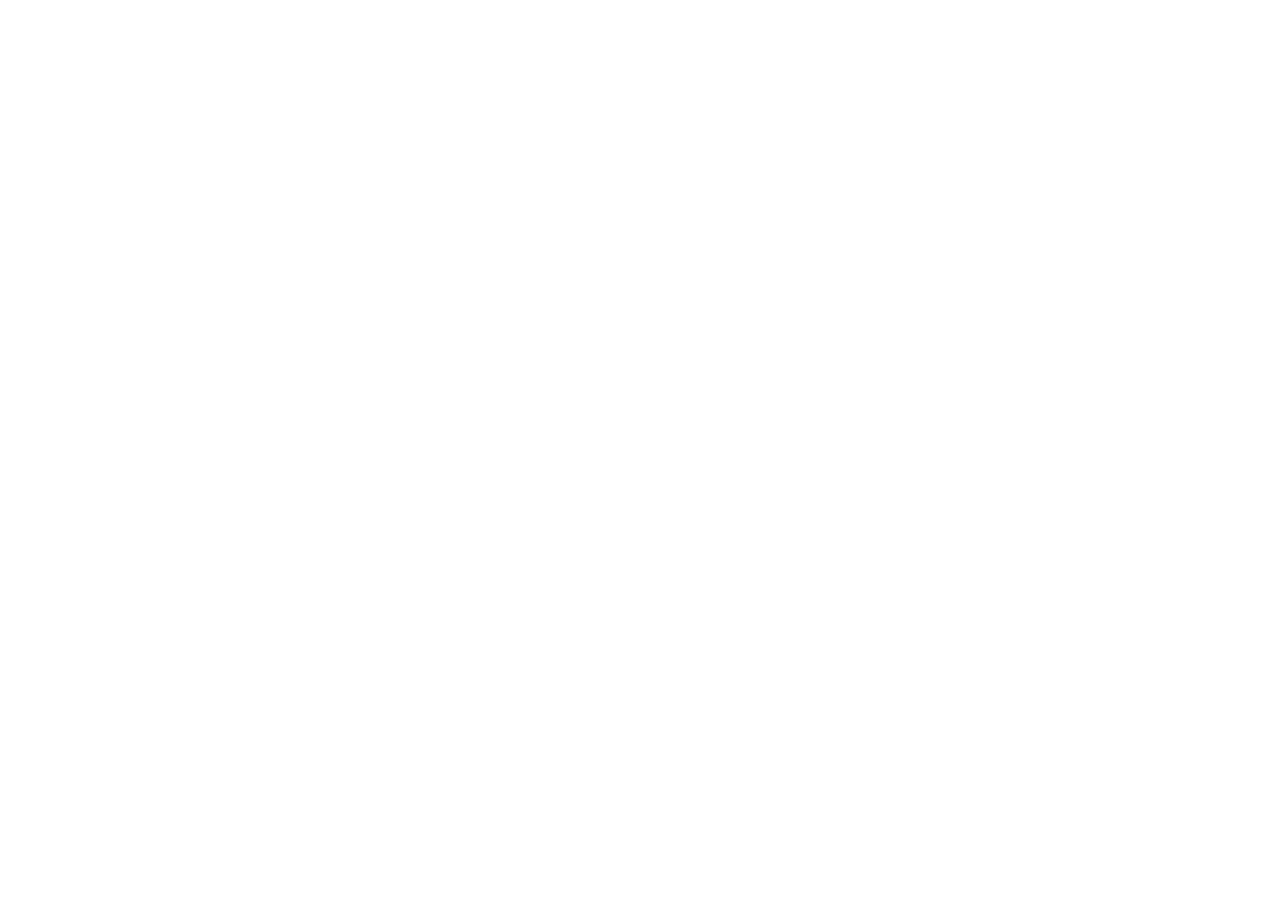
==== commit d029c9f5: "Rename index1.html to index.html" ====
--- a/index.html
+++ b/index.html
@@ -1,789 +1,10 @@
-<!DOCTYPE html>
-<!-- saved from url=(0035)https://portfolioktm.my.canva.site/ -->
-<html lang="en" style="--inner1Vh: 9.19px; --sbw: 0px;"><head><meta http-equiv="Content-Type" content="text/html; charset=UTF-8"><!--<base href="/">--><base href="."><meta name="viewport" content="width=device-width, initial-scale=1.0"><title>R</title><meta name="description" content=""><link rel="icon" href="https://portfolioktm.my.canva.site/26387fa4f5b1e3f7b6217b27d79bf264.png" type="image/png" sizes="16x16"><link rel="icon" href="https://portfolioktm.my.canva.site/2d0b56e7e51cf11036ad8734bdb67e2d.png" type="image/png" sizes="32x32"><link rel="apple-touch-icon" href="https://portfolioktm.my.canva.site/725b756a69a7d4c235070e51acd85560.png" sizes="180x180"><meta property="og:type" content="website"><meta property="og:url" content="https://portfolioktm.my.canva.site/"><meta property="og:title" content="R"><meta property="og:image" content="https://portfolioktm.my.canva.site//921ab8edd4f57fd450bd536b2a262f9f.png"><meta property="og:image:type" content="image/png"><meta property="og:image:width" content="1200"><meta property="og:image:height" content="630"><meta name="twitter:card" content="summary_large_image"><style>:root {  --ffsd: 0px;  --1vw: calc((100vw - var(--sbw, 0px)) / 100);  --1vh: var(--inner1Vh, 1vh);}@media (prefers-reduced-motion: reduce) {  .animated {    animation: none !important;  }}html {  zoom: var(--rzf, 1);  font-size: max(calc(min(var(--1vw, 1vw), 13.66px) * var(--rfso, 1)), var(--minfs, 0px));  -webkit-text-size-adjust: 100%;  scroll-behavior: smooth;}body {  font-size: calc(1rem * var(--bfso, 1));}body, html, p, ul, ol, li {  margin: 0;  padding: 0;  font-synthesis: none;  font-kerning: none;  font-variant-ligatures: none;  font-feature-settings: "kern" 0, "calt" 0, "liga" 0, "clig" 0, "dlig" 0, "hlig" 0;  font-family: unset;  -webkit-font-smoothing: subpixel-antialiased;  -moz-osx-font-smoothing: grayscale;  text-rendering: geometricprecision;  white-space: normal;}li {  text-align: unset;}a {  text-decoration: none;  color: inherit;}img {  -webkit-user-drag: none;  -moz-user-drag: none;  -o-user-drag: none;  user-drag: none;  -webkit-touch-callout: none;}@font-face {  font-family: YAFdJmNtp_I-0;  src: url(fonts/59b6766f777af310db26554544cc976b.woff2);  font-style: normal;  font-weight: 400;}@font-face {  font-family: YAFdJmNtp_I-0;  src: url(fonts/f8b242ed4acae5f2ac9a4a642917ae3a.woff2);  font-style: normal;  font-weight: 700;}@font-face {  font-family: YAFdJmNtp_I-0;  src: url(fonts/59b6766f777af310db26554544cc976b.woff2);  font-style: italic;  font-weight: 400;}@font-face {  font-family: YAFdJmNtp_I-0;  src: url(fonts/f8b242ed4acae5f2ac9a4a642917ae3a.woff2);  font-style: italic;  font-weight: 700;}@font-face {  font-family: YAFdJmNtp_I-0;  src: url(fonts/59b6766f777af310db26554544cc976b.woff2);  font-style: normal;  font-weight: 100;}@font-face {  font-family: YAFdJmNtp_I-0;  src: url(fonts/59b6766f777af310db26554544cc976b.woff2);  font-style: italic;  font-weight: 100;}@font-face {  font-family: YAFdJmNtp_I-0;  src: url(fonts/59b6766f777af310db26554544cc976b.woff2);  font-style: normal;  font-weight: 200;}@font-face {  font-family: YAFdJmNtp_I-0;  src: url(fonts/59b6766f777af310db26554544cc976b.woff2);  font-style: italic;  font-weight: 200;}@font-face {  font-family: YAFdJmNtp_I-0;  src: url(fonts/59b6766f777af310db26554544cc976b.woff2);  font-style: normal;  font-weight: 300;}@font-face {  font-family: YAFdJmNtp_I-0;  src: url(fonts/59b6766f777af310db26554544cc976b.woff2);  font-style: italic;  font-weight: 300;}@font-face {  font-family: YAFdJmNtp_I-0;  src: url(fonts/59b6766f777af310db26554544cc976b.woff2);  font-style: normal;  font-weight: 500;}@font-face {  font-family: YAFdJmNtp_I-0;  src: url(fonts/59b6766f777af310db26554544cc976b.woff2);  font-style: italic;  font-weight: 500;}@font-face {  font-family: YAFdJmNtp_I-0;  src: url(fonts/59b6766f777af310db26554544cc976b.woff2);  font-style: normal;  font-weight: 600;}@font-face {  font-family: YAFdJmNtp_I-0;  src: url(fonts/59b6766f777af310db26554544cc976b.woff2);  font-style: italic;  font-weight: 600;}@font-face {  font-family: YAFdJmNtp_I-0;  src: url(fonts/f8b242ed4acae5f2ac9a4a642917ae3a.woff2);  font-style: normal;  font-weight: 800;}@font-face {  font-family: YAFdJmNtp_I-0;  src: url(fonts/f8b242ed4acae5f2ac9a4a642917ae3a.woff2);  font-style: italic;  font-weight: 800;}@font-face {  font-family: YAFdJmNtp_I-0;  src: url(fonts/4f4aaff9320bb841bf8955c9c4fbbc65.woff2);  font-style: normal;  font-weight: 900;}@font-face {  font-family: YAFdJmNtp_I-0;  src: url(fonts/4f4aaff9320bb841bf8955c9c4fbbc65.woff2);  font-style: italic;  font-weight: 900;}@font-face {  font-family: YACgEcnJpjs-0;  src: url(fonts/99ddc70a8ffa326837e6983f9aed0872.woff2);  font-style: normal;  font-weight: 400;}@font-face {  font-family: YACgEcnJpjs-0;  src: url(fonts/99ddc70a8ffa326837e6983f9aed0872.woff2);  font-style: normal;  font-weight: 700;}@font-face {  font-family: YACgEcnJpjs-0;  src: url(fonts/99ddc70a8ffa326837e6983f9aed0872.woff2);  font-style: italic;  font-weight: 400;}@font-face {  font-family: YACgEcnJpjs-0;  src: url(fonts/99ddc70a8ffa326837e6983f9aed0872.woff2);  font-style: italic;  font-weight: 700;}@font-face {  font-family: YACgEcnJpjs-0;  src: url(fonts/99ddc70a8ffa326837e6983f9aed0872.woff2);  font-style: normal;  font-weight: 100;}@font-face {  font-family: YACgEcnJpjs-0;  src: url(fonts/99ddc70a8ffa326837e6983f9aed0872.woff2);  font-style: italic;  font-weight: 100;}@font-face {  font-family: YACgEcnJpjs-0;  src: url(fonts/99ddc70a8ffa326837e6983f9aed0872.woff2);  font-style: normal;  font-weight: 200;}@font-face {  font-family: YACgEcnJpjs-0;  src: url(fonts/99ddc70a8ffa326837e6983f9aed0872.woff2);  font-style: italic;  font-weight: 200;}@font-face {  font-family: YACgEcnJpjs-0;  src: url(fonts/99ddc70a8ffa326837e6983f9aed0872.woff2);  font-style: normal;  font-weight: 300;}@font-face {  font-family: YACgEcnJpjs-0;  src: url(fonts/99ddc70a8ffa326837e6983f9aed0872.woff2);  font-style: italic;  font-weight: 300;}@font-face {  font-family: YACgEcnJpjs-0;  src: url(fonts/99ddc70a8ffa326837e6983f9aed0872.woff2);  font-style: normal;  font-weight: 500;}@font-face {  font-family: YACgEcnJpjs-0;  src: url(fonts/99ddc70a8ffa326837e6983f9aed0872.woff2);  font-style: italic;  font-weight: 500;}@font-face {  font-family: YACgEcnJpjs-0;  src: url(fonts/99ddc70a8ffa326837e6983f9aed0872.woff2);  font-style: normal;  font-weight: 600;}@font-face {  font-family: YACgEcnJpjs-0;  src: url(fonts/99ddc70a8ffa326837e6983f9aed0872.woff2);  font-style: italic;  font-weight: 600;}@font-face {  font-family: YACgEcnJpjs-0;  src: url(fonts/99ddc70a8ffa326837e6983f9aed0872.woff2);  font-style: normal;  font-weight: 800;}@font-face {  font-family: YACgEcnJpjs-0;  src: url(fonts/99ddc70a8ffa326837e6983f9aed0872.woff2);  font-style: italic;  font-weight: 800;}@font-face {  font-family: YACgEcnJpjs-0;  src: url(fonts/99ddc70a8ffa326837e6983f9aed0872.woff2);  font-style: normal;  font-weight: 900;}@font-face {  font-family: YACgEcnJpjs-0;  src: url(fonts/99ddc70a8ffa326837e6983f9aed0872.woff2);  font-style: italic;  font-weight: 900;}@font-face {  font-family: YACgEZ1cb1Q-0;  src: url(fonts/f8f199f09526f79e87644ed227e0f651.woff2);  font-style: normal;  font-weight: 400;}@font-face {  font-family: YACgEZ1cb1Q-0;  src: url(fonts/98c4d2c0223fc8474641c77f923528e9.woff2);  font-style: normal;  font-weight: 700;}@font-face {  font-family: YACgEZ1cb1Q-0;  src: url(fonts/d257a7100844bc3f98c9021168b6249e.woff2);  font-style: italic;  font-weight: 400;}@font-face {  font-family: YACgEZ1cb1Q-0;  src: url(fonts/1060345c54d396e76d73f1da7ee200bd.woff2);  font-style: italic;  font-weight: 700;}@font-face {  font-family: YACgEZ1cb1Q-0;  src: url(fonts/f8f199f09526f79e87644ed227e0f651.woff2);  font-style: normal;  font-weight: 100;}@font-face {  font-family: YACgEZ1cb1Q-0;  src: url(fonts/d257a7100844bc3f98c9021168b6249e.woff2);  font-style: italic;  font-weight: 100;}@font-face {  font-family: YACgEZ1cb1Q-0;  src: url(fonts/f8f199f09526f79e87644ed227e0f651.woff2);  font-style: normal;  font-weight: 200;}@font-face {  font-family: YACgEZ1cb1Q-0;  src: url(fonts/d257a7100844bc3f98c9021168b6249e.woff2);  font-style: italic;  font-weight: 200;}@font-face {  font-family: YACgEZ1cb1Q-0;  src: url(fonts/f8f199f09526f79e87644ed227e0f651.woff2);  font-style: normal;  font-weight: 300;}@font-face {  font-family: YACgEZ1cb1Q-0;  src: url(fonts/d257a7100844bc3f98c9021168b6249e.woff2);  font-style: italic;  font-weight: 300;}@font-face {  font-family: YACgEZ1cb1Q-0;  src: url(fonts/f8f199f09526f79e87644ed227e0f651.woff2);  font-style: normal;  font-weight: 500;}@font-face {  font-family: YACgEZ1cb1Q-0;  src: url(fonts/d257a7100844bc3f98c9021168b6249e.woff2);  font-style: italic;  font-weight: 500;}@font-face {  font-family: YACgEZ1cb1Q-0;  src: url(fonts/98c4d2c0223fc8474641c77f923528e9.woff2);  font-style: normal;  font-weight: 600;}@font-face {  font-family: YACgEZ1cb1Q-0;  src: url(fonts/1060345c54d396e76d73f1da7ee200bd.woff2);  font-style: italic;  font-weight: 600;}@font-face {  font-family: YACgEZ1cb1Q-0;  src: url(fonts/98c4d2c0223fc8474641c77f923528e9.woff2);  font-style: normal;  font-weight: 800;}@font-face {  font-family: YACgEZ1cb1Q-0;  src: url(fonts/1060345c54d396e76d73f1da7ee200bd.woff2);  font-style: italic;  font-weight: 800;}@font-face {  font-family: YACgEZ1cb1Q-0;  src: url(fonts/98c4d2c0223fc8474641c77f923528e9.woff2);  font-style: normal;  font-weight: 900;}@font-face {  font-family: YACgEZ1cb1Q-0;  src: url(fonts/1060345c54d396e76d73f1da7ee200bd.woff2);  font-style: italic;  font-weight: 900;}@media (max-width: 375px) {  #C5t1vOfctNyZgMHC {    grid-area: 2 / 2 / 3 / 3;    position: relative;  }  #D0JPs9qs9vFJz90u {    grid-template-columns: 0 1039.51868124%;    left: -469.75934062%;    grid-template-rows: 0 100%;  }  #M9xSennxY8dmuUlQ {    font-size: max(calc(12px * var(--rfso, var(--bfso, 1))), calc(13.43890398em - var(--ffsd)));  }  #obQaBDEOehXwEodF {    --first-font-size: max(calc(12px * var(--rfso, var(--bfso, 1))), 13.43890398em);    --last-font-size: var(--first-font-size);    margin-top: calc(var(--first-font-size) * 0.09);    margin-bottom: calc(var(--last-font-size) * 0.09);  }  #MKMde8Yw17AcyFvi {    min-width: 91.6rem;  }  #yuiDdC0U4WIaUQrx {    grid-area: 2 / 2 / 3 / 15;    position: relative;  }  #bY6mmdt9nu1wl9fu {    grid-area: 2 / 2 / 7 / 7;    position: relative;  }  #yRwM4Z6aBDPQpBuY {    grid-area: 3 / 4 / 4 / 5;    position: relative;  }  #k5756ONWfOSuqnwM {    font-size: max(calc(12px * var(--rfso, var(--bfso, 1))), calc(9.24450667em - var(--ffsd)));  }  #NfFlqnCeVrO9Qqbl {    font-size: max(calc(12px * var(--rfso, var(--bfso, 1))), calc(9.24450667em - var(--ffsd)));  }  #kCXJXv91Jl3383ud {    --first-font-size: max(calc(12px * var(--rfso, var(--bfso, 1))), 9.24450667em);    --last-font-size: var(--first-font-size);    margin-top: calc(var(--first-font-size) * -0.005);    margin-bottom: calc(var(--last-font-size) * -0.005);  }  #TH2nkyDGIFtO2Wxt {    min-width: 66.17244521rem;  }  #DwleQW2VATjpPe1s {    grid-area: 5 / 3 / 6 / 6;    position: relative;  }  #eCoNLqp5MHRfa7Ig {    grid-area: 4 / 5 / 5 / 11;    grid-template-columns: 0 3.90478726rem 18.85304199rem 26.4894356rem 20.69663428rem 3.90478726rem;    grid-template-rows: 0 minmax(12.42759581rem, max-content) minmax(20.03263568rem, max-content) minmax(6.88608616rem, max-content) minmax(32.70755493rem, max-content) minmax(9.86612742rem, max-content);  }  #DHEeRMKsLCivqHJE {    grid-area: 4 / 5 / 5 / 11;    position: relative;  }  #U9b34nwYjm5pxUJK {    grid-area: 2 / 2 / 7 / 7;    position: relative;  }  #myhnwpOKxA4tWlmD {    grid-area: 3 / 4 / 4 / 5;    position: relative;  }  #uoAirZXpKbh7ZcX4 {    font-size: calc(9.24450667em - var(--ffsd));  }  #Uk3xpencjgaCT02E {    --first-font-size: 9.24450667em;    --last-font-size: var(--first-font-size);    margin-top: calc(var(--first-font-size) * -0.005);    margin-bottom: calc(var(--last-font-size) * -0.005);  }  #kY6GDdlGq8kmflmi {    min-width: 66.17244521rem;  }  #xvh5qokitIwcbPgV {    grid-area: 5 / 3 / 6 / 6;    position: relative;  }  #KfqXm0CK1tLl5ang {    grid-area: 6 / 6 / 7 / 12;    grid-template-columns: 0 3.80957451rem 17.83826683rem 28.2442708rem 19.95657424rem 4rem;    grid-template-rows: 0 minmax(12.85188142rem, max-content) minmax(25.66698109rem, max-content) minmax(0.18326485rem, max-content) minmax(32.70755493rem, max-content) minmax(10.5103177rem, max-content);  }  #Go7oQr0rqzAV56Dt {    grid-area: 6 / 6 / 7 / 12;    position: relative;  }  #ifmKBbpeo4ohPYZi {    grid-area: 2 / 2 / 7 / 7;    position: relative;  }  #RCik8d2zr3pNHxk0 {    grid-area: 3 / 4 / 4 / 5;    position: relative;  }  #rYLiNjAzONWu8OYS {    font-size: max(calc(12px * var(--rfso, var(--bfso, 1))), calc(9.24450667em - var(--ffsd)));  }  #jiFl1jrdEJmhaYkx {    --first-font-size: max(calc(12px * var(--rfso, var(--bfso, 1))), 9.24450667em);    --last-font-size: var(--first-font-size);    margin-top: calc(var(--first-font-size) * -0.005);    margin-bottom: calc(var(--last-font-size) * -0.005);  }  #CJqiR0EM4ZwjnQOf {    min-width: 66.17244521rem;  }  #Rr5JE984mTcocUBk {    grid-area: 5 / 3 / 6 / 6;    position: relative;  }  #IojWakKQtQyWZtJK {    grid-area: 8 / 7 / 9 / 13;    grid-template-columns: 0 3.90478726rem 22.38631179rem 20.02573343rem 23.62706665rem 3.90478726rem;    grid-template-rows: 0 minmax(10.16106104rem, max-content) minmax(25.55117504rem, max-content) minmax(14.5674149rem, max-content) minmax(10.84088827rem, max-content) minmax(20.79946076rem, max-content);  }  #hWwDWU4fgY1k5xJ8 {    grid-area: 8 / 7 / 9 / 13;    position: relative;  }  #yXTTZjInvrJ4WXXj {    grid-area: 2 / 2 / 7 / 7;    position: relative;  }  #xxxiyjjIfjbb7jTs {    grid-area: 3 / 4 / 4 / 5;    position: relative;  }  #Qqu56Hg81cXEuIKU {    font-size: max(calc(12px * var(--rfso, var(--bfso, 1))), calc(9.24450667em - var(--ffsd)));  }  #A3QUQb2LJmkOHLcX {    --first-font-size: max(calc(12px * var(--rfso, var(--bfso, 1))), 9.24450667em);    --last-font-size: var(--first-font-size);    margin-top: calc(var(--first-font-size) * -0.005);    margin-bottom: calc(var(--last-font-size) * -0.005);  }  #MYvt6SOuRdZar0Q9 {    min-width: 66.17244521rem;  }  #O1RVDvF7RwbxZYkC {    grid-area: 5 / 3 / 6 / 6;    position: relative;  }  #ah7oQSoRwLI2OwDF {    grid-area: 10 / 4 / 11 / 10;    grid-template-columns: 0 3.90478726rem 22.87704085rem 20.4261989rem 22.73587213rem 3.90478726rem;    grid-template-rows: 0 minmax(13.10652509rem, max-content) minmax(21.73097695rem, max-content) minmax(14.79795866rem, max-content) minmax(10.84088827rem, max-content) minmax(21.44365103rem, max-content);  }  #FwU2tgDxGCzchElc {    grid-area: 10 / 4 / 11 / 10;    position: relative;  }  #z3eiPdH4QJuo3ZfS {    grid-area: 2 / 2 / 7 / 7;    position: relative;  }  #yfhK4YglBnv8WMRg {    grid-area: 3 / 4 / 4 / 5;    position: relative;  }  #y9GNU2ZegGBlYUww {    font-size: max(calc(12px * var(--rfso, var(--bfso, 1))), calc(9.24450667em - var(--ffsd)));  }  #IWH4DuFyEHGqYiHx {    --first-font-size: max(calc(12px * var(--rfso, var(--bfso, 1))), 9.24450667em);    --last-font-size: var(--first-font-size);    margin-top: calc(var(--first-font-size) * -0.005);    margin-bottom: calc(var(--last-font-size) * -0.005);  }  #xMztNRUikr5ClQlb {    min-width: 66.17244521rem;  }  #RmnjnYK4jg9uEy5h {    grid-area: 5 / 3 / 6 / 6;    position: relative;  }  #Yun1fobkJzxVIGgV {    grid-area: 12 / 8 / 13 / 14;    grid-template-columns: 0 3.90478726rem 21.49967167rem 24.1161196rem 20.4233206rem 3.90478726rem;    grid-template-rows: 0 minmax(16.79377378rem, max-content) minmax(26.79568845rem, max-content) minmax(6.69018874rem, max-content) minmax(10.84088827rem, max-content) minmax(20.79946076rem, max-content);  }  #kZxLRqCnqXDzmrMt {    grid-area: 12 / 8 / 13 / 14;    position: relative;  }  #yxS0EA4oS10FqE5M {    grid-area: 2 / 2 / 7 / 7;    position: relative;  }  #NSaM6SqnyS83hHk0 {    grid-area: 2 / 4 / 4 / 5;    position: relative;  }  #SyH6Mbu3LDsquSDw {    grid-area: 3 / 2 / 5 / 3;    position: relative;  }  #HZpJsK5iborSJltM {    grid-template-columns: 0 11.89151045rem 0.4605686rem 19.58049674rem 3.32855723rem;    grid-template-rows: minmax(3.0705604rem, max-content) minmax(15.02787809rem, max-content) minmax(5.61032664rem, max-content) minmax(6.92354471rem, max-content);  }  #cd1QPaBL1npwft8u {    font-size: max(calc(12px * var(--rfso, var(--bfso, 1))), calc(9.24450667em - var(--ffsd)));  }  #vfpMdRxhCbY8Bn42 {    --first-font-size: max(calc(12px * var(--rfso, var(--bfso, 1))), 9.24450667em);    --last-font-size: var(--first-font-size);    margin-top: calc(var(--first-font-size) * -0.005);    margin-bottom: calc(var(--last-font-size) * -0.005);  }  #xrmALPQ3SlgWH9lb {    min-width: 66.17244521rem;  }  #GYYvPheJQhg2UOwG {    grid-area: 5 / 3 / 6 / 6;    position: relative;  }  #bAOGMpsnsEBeUgFw {    grid-area: 14 / 3 / 15 / 9;    grid-template-columns: 0 3.90478726rem 16.08851882rem 35.26113302rem 14.68946004rem 3.90478726rem;    grid-template-rows: 0 minmax(8.65585865rem, max-content) minmax(30.63230984rem, max-content) minmax(10.34729221rem, max-content) minmax(10.84088827rem, max-content) minmax(21.44365103rem, max-content);  }  #s0I4mMjsdV5RZ4fb {    grid-area: 14 / 3 / 15 / 9;    position: relative;  }  #k0s4aaAyAbh6337M {    grid-template-columns: 4.26666667rem 8.72831321rem 0.04538475rem 0.03529218rem 0 0.03529218rem 0.04538475rem 73.68733254rem 0.04538475rem 0.03529218rem 0 0.03529218rem 0.04538475rem 8.72831321rem 4.26666667rem;    grid-template-rows: minmax(10.79175242rem, max-content) minmax(33.16140939rem, max-content) minmax(6.4rem, max-content) minmax(81.92rem, max-content) minmax(6.32632366rem, max-content) minmax(81.92rem, max-content) minmax(6.4rem, max-content) minmax(81.92rem, max-content) minmax(6.32632366rem, max-content) minmax(81.92rem, max-content) minmax(6.4rem, max-content) minmax(81.92rem, max-content) minmax(6.32632366rem, max-content) minmax(81.92rem, max-content) minmax(10.79175242rem, max-content);  }  #fJVqPgv7qx56nCjH {    min-height: calc(calc(100 * var(--1vh, 1vh)) - 50px);  }}@media (min-width: 375.05px) and (max-width: 480px) {  #C5t1vOfctNyZgMHC {    grid-area: 2 / 2 / 3 / 3;    position: relative;  }  #D0JPs9qs9vFJz90u {    grid-template-columns: 0 801.32396923%;    left: -350.66198462%;    grid-template-rows: 0 100%;  }  #M9xSennxY8dmuUlQ {    font-size: max(calc(12px * var(--rfso, var(--bfso, 1))), calc(10.49914374em - var(--ffsd)));  }  #obQaBDEOehXwEodF {    --first-font-size: max(calc(12px * var(--rfso, var(--bfso, 1))), 10.49914374em);    --last-font-size: var(--first-font-size);    margin-top: calc(var(--first-font-size) * 0.09);    margin-bottom: calc(var(--last-font-size) * 0.09);  }  #MKMde8Yw17AcyFvi {    min-width: 93.4375rem;  }  #yuiDdC0U4WIaUQrx {    grid-area: 2 / 2 / 3 / 15;    position: relative;  }  #bY6mmdt9nu1wl9fu {    grid-area: 2 / 2 / 7 / 7;    position: relative;  }  #yRwM4Z6aBDPQpBuY {    grid-area: 3 / 4 / 4 / 5;    position: relative;  }  #k5756ONWfOSuqnwM {    font-size: max(calc(12px * var(--rfso, var(--bfso, 1))), calc(7.22227083em - var(--ffsd)));  }  #NfFlqnCeVrO9Qqbl {    font-size: max(calc(12px * var(--rfso, var(--bfso, 1))), calc(7.22227083em - var(--ffsd)));  }  #kCXJXv91Jl3383ud {    --first-font-size: max(calc(12px * var(--rfso, var(--bfso, 1))), 7.22227083em);    --last-font-size: var(--first-font-size);    margin-top: calc(var(--first-font-size) * -0.005);    margin-bottom: calc(var(--last-font-size) * -0.005);  }  #TH2nkyDGIFtO2Wxt {    min-width: 51.69722282rem;  }  #DwleQW2VATjpPe1s {    grid-area: 5 / 3 / 6 / 6;    position: relative;  }  #eCoNLqp5MHRfa7Ig {    grid-area: 4 / 5 / 5 / 11;    grid-template-columns: 0 3.05061504rem 14.72893906rem 20.69487157rem 16.16924553rem 3.05061504rem;    grid-template-rows: 0 minmax(9.70905923rem, max-content) minmax(15.65049662rem, max-content) minmax(5.37975481rem, max-content) minmax(25.55277729rem, max-content) minmax(7.70791205rem, max-content);  }  #DHEeRMKsLCivqHJE {    grid-area: 4 / 5 / 5 / 11;    position: relative;  }  #U9b34nwYjm5pxUJK {    grid-area: 2 / 2 / 7 / 7;    position: relative;  }  #myhnwpOKxA4tWlmD {    grid-area: 3 / 4 / 4 / 5;    position: relative;  }  #uoAirZXpKbh7ZcX4 {    font-size: calc(7.22227083em - var(--ffsd));  }  #Uk3xpencjgaCT02E {    --first-font-size: 7.22227083em;    --last-font-size: var(--first-font-size);    margin-top: calc(var(--first-font-size) * -0.005);    margin-bottom: calc(var(--last-font-size) * -0.005);  }  #kY6GDdlGq8kmflmi {    min-width: 51.69722282rem;  }  #xvh5qokitIwcbPgV {    grid-area: 5 / 3 / 6 / 6;    position: relative;  }  #KfqXm0CK1tLl5ang {    grid-area: 6 / 6 / 7 / 12;    grid-template-columns: 0 2.97623009rem 13.93614596rem 22.06583657rem 15.59107363rem 3.125rem;    grid-template-rows: 0 minmax(10.04053236rem, max-content) minmax(20.05232898rem, max-content) minmax(0.14317567rem, max-content) minmax(25.55277729rem, max-content) minmax(8.2111857rem, max-content);  }  #Go7oQr0rqzAV56Dt {    grid-area: 6 / 6 / 7 / 12;    position: relative;  }  #ifmKBbpeo4ohPYZi {    grid-area: 2 / 2 / 7 / 7;    position: relative;  }  #RCik8d2zr3pNHxk0 {    grid-area: 3 / 4 / 4 / 5;    position: relative;  }  #rYLiNjAzONWu8OYS {    font-size: max(calc(12px * var(--rfso, var(--bfso, 1))), calc(7.22227083em - var(--ffsd)));  }  #jiFl1jrdEJmhaYkx {    --first-font-size: max(calc(12px * var(--rfso, var(--bfso, 1))), 7.22227083em);    --last-font-size: var(--first-font-size);    margin-top: calc(var(--first-font-size) * -0.005);    margin-bottom: calc(var(--last-font-size) * -0.005);  }  #CJqiR0EM4ZwjnQOf {    min-width: 51.69722282rem;  }  #Rr5JE984mTcocUBk {    grid-area: 5 / 3 / 6 / 6;    position: relative;  }  #IojWakKQtQyWZtJK {    grid-area: 8 / 7 / 9 / 13;    grid-template-columns: 0 3.05061504rem 17.48930609rem 15.64510425rem 18.45864582rem 3.05061504rem;    grid-template-rows: 0 minmax(7.93832894rem, max-content) minmax(19.9618555rem, max-content) minmax(11.38079289rem, max-content) minmax(8.46944396rem, max-content) minmax(16.24957871rem, max-content);  }  #hWwDWU4fgY1k5xJ8 {    grid-area: 8 / 7 / 9 / 13;    position: relative;  }  #yXTTZjInvrJ4WXXj {    grid-area: 2 / 2 / 7 / 7;    position: relative;  }  #xxxiyjjIfjbb7jTs {    grid-area: 3 / 4 / 4 / 5;    position: relative;  }  #Qqu56Hg81cXEuIKU {    font-size: max(calc(12px * var(--rfso, var(--bfso, 1))), calc(7.22227083em - var(--ffsd)));  }  #A3QUQb2LJmkOHLcX {    --first-font-size: max(calc(12px * var(--rfso, var(--bfso, 1))), 7.22227083em);    --last-font-size: var(--first-font-size);    margin-top: calc(var(--first-font-size) * -0.005);    margin-bottom: calc(var(--last-font-size) * -0.005);  }  #MYvt6SOuRdZar0Q9 {    min-width: 51.69722282rem;  }  #O1RVDvF7RwbxZYkC {    grid-area: 5 / 3 / 6 / 6;    position: relative;  }  #ah7oQSoRwLI2OwDF {    grid-area: 10 / 4 / 11 / 10;    grid-template-columns: 0 3.05061504rem 17.87268816rem 15.95796789rem 17.7624001rem 3.05061504rem;    grid-template-rows: 0 minmax(10.23947273rem, max-content) minmax(16.97732574rem, max-content) minmax(11.5609052rem, max-content) minmax(8.46944396rem, max-content) minmax(16.75285237rem, max-content);  }  #FwU2tgDxGCzchElc {    grid-area: 10 / 4 / 11 / 10;    position: relative;  }  #z3eiPdH4QJuo3ZfS {    grid-area: 2 / 2 / 7 / 7;    position: relative;  }  #yfhK4YglBnv8WMRg {    grid-area: 3 / 4 / 4 / 5;    position: relative;  }  #y9GNU2ZegGBlYUww {    font-size: max(calc(12px * var(--rfso, var(--bfso, 1))), calc(7.22227083em - var(--ffsd)));  }  #IWH4DuFyEHGqYiHx {    --first-font-size: max(calc(12px * var(--rfso, var(--bfso, 1))), 7.22227083em);    --last-font-size: var(--first-font-size);    margin-top: calc(var(--first-font-size) * -0.005);    margin-bottom: calc(var(--last-font-size) * -0.005);  }  #xMztNRUikr5ClQlb {    min-width: 51.69722282rem;  }  #RmnjnYK4jg9uEy5h {    grid-area: 5 / 3 / 6 / 6;    position: relative;  }  #Yun1fobkJzxVIGgV {    grid-area: 12 / 8 / 13 / 14;    grid-template-columns: 0 3.05061504rem 16.7966185rem 18.84071844rem 15.95571922rem 3.05061504rem;    grid-template-rows: 0 minmax(13.12013577rem, max-content) minmax(20.9341316rem, max-content) minmax(5.22670996rem, max-content) minmax(8.46944396rem, max-content) minmax(16.24957871rem, max-content);  }  #kZxLRqCnqXDzmrMt {    grid-area: 12 / 8 / 13 / 14;    position: relative;  }  #yxS0EA4oS10FqE5M {    grid-area: 2 / 2 / 7 / 7;    position: relative;  }  #NSaM6SqnyS83hHk0 {    grid-area: 2 / 4 / 4 / 5;    position: relative;  }  #SyH6Mbu3LDsquSDw {    grid-area: 3 / 2 / 5 / 3;    position: relative;  }  #HZpJsK5iborSJltM {    grid-template-columns: 0 9.29024254rem 0.35981922rem 15.29726308rem 2.60043534rem;    grid-template-rows: minmax(2.39887531rem, max-content) minmax(11.74052976rem, max-content) minmax(4.38306769rem, max-content) minmax(5.40901931rem, max-content);  }  #cd1QPaBL1npwft8u {    font-size: max(calc(12px * var(--rfso, var(--bfso, 1))), calc(7.22227083em - var(--ffsd)));  }  #vfpMdRxhCbY8Bn42 {    --first-font-size: max(calc(12px * var(--rfso, var(--bfso, 1))), 7.22227083em);    --last-font-size: var(--first-font-size);    margin-top: calc(var(--first-font-size) * -0.005);    margin-bottom: calc(var(--last-font-size) * -0.005);  }  #xrmALPQ3SlgWH9lb {    min-width: 51.69722282rem;  }  #GYYvPheJQhg2UOwG {    grid-area: 5 / 3 / 6 / 6;    position: relative;  }  #bAOGMpsnsEBeUgFw {    grid-area: 14 / 3 / 15 / 9;    grid-template-columns: 0 3.05061504rem 12.56915533rem 27.54776017rem 11.47614066rem 3.05061504rem;    grid-template-rows: 0 minmax(6.76238957rem, max-content) minmax(23.93149206rem, max-content) minmax(8.08382204rem, max-content) minmax(8.46944396rem, max-content) minmax(16.75285237rem, max-content);  }  #s0I4mMjsdV5RZ4fb {    grid-area: 14 / 3 / 15 / 9;    position: relative;  }  #k0s4aaAyAbh6337M {    grid-template-columns: 3.33333333rem 17.7564947rem 0.03545683rem 0.02757202rem 0 0.02757202rem 0.03545683rem 57.56822854rem 0.03545683rem 0.02757202rem 0 0.02757202rem 0.03545683rem 17.7564947rem 3.33333333rem;    grid-template-rows: minmax(8.43105658rem, max-content) minmax(19.83531568rem, max-content) minmax(5rem, max-content) minmax(64rem, max-content) minmax(4.94244036rem, max-content) minmax(64rem, max-content) minmax(5rem, max-content) minmax(64rem, max-content) minmax(4.94244036rem, max-content) minmax(64rem, max-content) minmax(5rem, max-content) minmax(64rem, max-content) minmax(4.94244036rem, max-content) minmax(64rem, max-content) minmax(8.43105658rem, max-content);  }  #fJVqPgv7qx56nCjH {    min-height: calc(calc(100 * var(--1vh, 1vh)) - 50px);  }}@media (min-width: 480.05px) and (max-width: 768px) {  #C5t1vOfctNyZgMHC {    grid-area: 2 / 2 / 3 / 3;    position: relative;  }  #D0JPs9qs9vFJz90u {    grid-template-columns: 0 325.43326304%;    left: -112.71663152%;    grid-template-rows: 0 100%;  }  #M9xSennxY8dmuUlQ {    font-size: max(calc(12px * var(--rfso, var(--bfso, 1))), calc(6.56196484em - var(--ffsd)));  }  #obQaBDEOehXwEodF {    --first-font-size: max(calc(12px * var(--rfso, var(--bfso, 1))), 6.56196484em);    --last-font-size: var(--first-font-size);    margin-top: calc(var(--first-font-size) * 0.09);    margin-bottom: calc(var(--last-font-size) * 0.09);  }  #MKMde8Yw17AcyFvi {    min-width: 34.21739866rem;  }  #yuiDdC0U4WIaUQrx {    grid-area: 3 / 4 / 6 / 5;    position: relative;  }  #bY6mmdt9nu1wl9fu {    grid-area: 2 / 2 / 7 / 7;    position: relative;  }  #yRwM4Z6aBDPQpBuY {    grid-area: 3 / 4 / 4 / 5;    position: relative;  }  #k5756ONWfOSuqnwM {    font-size: max(calc(12px * var(--rfso, var(--bfso, 1))), calc(4.51391927em - var(--ffsd)));  }  #NfFlqnCeVrO9Qqbl {    font-size: max(calc(12px * var(--rfso, var(--bfso, 1))), calc(4.51391927em - var(--ffsd)));  }  #kCXJXv91Jl3383ud {    --first-font-size: max(calc(12px * var(--rfso, var(--bfso, 1))), 4.51391927em);    --last-font-size: var(--first-font-size);    margin-top: calc(var(--first-font-size) * -0.005);    margin-bottom: calc(var(--last-font-size) * -0.005);  }  #TH2nkyDGIFtO2Wxt {    min-width: 32.31076426rem;  }  #DwleQW2VATjpPe1s {    grid-area: 5 / 3 / 6 / 6;    position: relative;  }  #eCoNLqp5MHRfa7Ig {    grid-area: 2 / 8 / 4 / 12;    grid-template-columns: 0 1.9066344rem 9.20558691rem 12.93429473rem 10.10577846rem 1.9066344rem;    grid-template-rows: 0 minmax(6.06816202rem, max-content) minmax(9.78156039rem, max-content) minmax(3.36234676rem, max-content) minmax(15.97048581rem, max-content) minmax(4.81744503rem, max-content);  }  #DHEeRMKsLCivqHJE {    grid-area: 2 / 8 / 4 / 12;    position: relative;  }  #U9b34nwYjm5pxUJK {    grid-area: 2 / 2 / 7 / 7;    position: relative;  }  #myhnwpOKxA4tWlmD {    grid-area: 3 / 4 / 4 / 5;    position: relative;  }  #uoAirZXpKbh7ZcX4 {    font-size: calc(4.51391927em - var(--ffsd));  }  #Uk3xpencjgaCT02E {    --first-font-size: 4.51391927em;    --last-font-size: var(--first-font-size);    margin-top: calc(var(--first-font-size) * -0.005);    margin-bottom: calc(var(--last-font-size) * -0.005);  }  #kY6GDdlGq8kmflmi {    min-width: 32.31076426rem;  }  #xvh5qokitIwcbPgV {    grid-area: 5 / 3 / 6 / 6;    position: relative;  }  #KfqXm0CK1tLl5ang {    grid-area: 5 / 9 / 7 / 13;    grid-template-columns: 0 1.8601438rem 8.71009122rem 13.79114785rem 9.74442102rem 1.953125rem;    grid-template-rows: 0 minmax(6.27533273rem, max-content) minmax(12.53270561rem, max-content) minmax(0.08948479rem, max-content) minmax(15.97048581rem, max-content) minmax(5.13199106rem, max-content);  }  #Go7oQr0rqzAV56Dt {    grid-area: 5 / 9 / 7 / 13;    position: relative;  }  #ifmKBbpeo4ohPYZi {    grid-area: 2 / 2 / 7 / 7;    position: relative;  }  #RCik8d2zr3pNHxk0 {    grid-area: 3 / 4 / 4 / 5;    position: relative;  }  #rYLiNjAzONWu8OYS {    font-size: max(calc(12px * var(--rfso, var(--bfso, 1))), calc(4.51391927em - var(--ffsd)));  }  #jiFl1jrdEJmhaYkx {    --first-font-size: max(calc(12px * var(--rfso, var(--bfso, 1))), 4.51391927em);    --last-font-size: var(--first-font-size);    margin-top: calc(var(--first-font-size) * -0.005);    margin-bottom: calc(var(--last-font-size) * -0.005);  }  #CJqiR0EM4ZwjnQOf {    min-width: 32.31076426rem;  }  #Rr5JE984mTcocUBk {    grid-area: 5 / 3 / 6 / 6;    position: relative;  }  #IojWakKQtQyWZtJK {    grid-area: 8 / 3 / 10 / 7;    grid-template-columns: 0 1.9066344rem 10.93081631rem 9.77819015rem 11.53665364rem 1.9066344rem;    grid-template-rows: 0 minmax(4.96145559rem, max-content) minmax(12.47615969rem, max-content) minmax(7.11299556rem, max-content) minmax(5.29340247rem, max-content) minmax(10.1559867rem, max-content);  }  #hWwDWU4fgY1k5xJ8 {    grid-area: 8 / 3 / 10 / 7;    position: relative;  }  #yXTTZjInvrJ4WXXj {    grid-area: 2 / 2 / 7 / 7;    position: relative;  }  #xxxiyjjIfjbb7jTs {    grid-area: 3 / 4 / 4 / 5;    position: relative;  }  #Qqu56Hg81cXEuIKU {    font-size: max(calc(12px * var(--rfso, var(--bfso, 1))), calc(4.51391927em - var(--ffsd)));  }  #A3QUQb2LJmkOHLcX {    --first-font-size: max(calc(12px * var(--rfso, var(--bfso, 1))), 4.51391927em);    --last-font-size: var(--first-font-size);    margin-top: calc(var(--first-font-size) * -0.005);    margin-bottom: calc(var(--last-font-size) * -0.005);  }  #MYvt6SOuRdZar0Q9 {    min-width: 32.31076426rem;  }  #O1RVDvF7RwbxZYkC {    grid-area: 5 / 3 / 6 / 6;    position: relative;  }  #ah7oQSoRwLI2OwDF {    grid-area: 12 / 2 / 14 / 6;    grid-template-columns: 0 1.9066344rem 11.1704301rem 9.97372993rem 11.10150006rem 1.9066344rem;    grid-template-rows: 0 minmax(6.39967046rem, max-content) minmax(10.61082859rem, max-content) minmax(7.22556575rem, max-content) minmax(5.29340247rem, max-content) minmax(10.47053273rem, max-content);  }  #FwU2tgDxGCzchElc {    grid-area: 12 / 2 / 14 / 6;    position: relative;  }  #z3eiPdH4QJuo3ZfS {    grid-area: 2 / 2 / 7 / 7;    position: relative;  }  #yfhK4YglBnv8WMRg {    grid-area: 3 / 4 / 4 / 5;    position: relative;  }  #y9GNU2ZegGBlYUww {    font-size: max(calc(12px * var(--rfso, var(--bfso, 1))), calc(4.51391927em - var(--ffsd)));  }  #IWH4DuFyEHGqYiHx {    --first-font-size: max(calc(12px * var(--rfso, var(--bfso, 1))), 4.51391927em);    --last-font-size: var(--first-font-size);    margin-top: calc(var(--first-font-size) * -0.005);    margin-bottom: calc(var(--last-font-size) * -0.005);  }  #xMztNRUikr5ClQlb {    min-width: 32.31076426rem;  }  #RmnjnYK4jg9uEy5h {    grid-area: 5 / 3 / 6 / 6;    position: relative;  }  #Yun1fobkJzxVIGgV {    grid-area: 9 / 11 / 11 / 15;    grid-template-columns: 0 1.9066344rem 10.49788656rem 11.77544903rem 9.97232451rem 1.9066344rem;    grid-template-rows: 0 minmax(8.20008486rem, max-content) minmax(13.08383225rem, max-content) minmax(3.26669372rem, max-content) minmax(5.29340247rem, max-content) minmax(10.1559867rem, max-content);  }  #kZxLRqCnqXDzmrMt {    grid-area: 9 / 11 / 11 / 15;    position: relative;  }  #yxS0EA4oS10FqE5M {    grid-area: 2 / 2 / 7 / 7;    position: relative;  }  #NSaM6SqnyS83hHk0 {    grid-area: 2 / 4 / 4 / 5;    position: relative;  }  #SyH6Mbu3LDsquSDw {    grid-area: 3 / 2 / 5 / 3;    position: relative;  }  #HZpJsK5iborSJltM {    grid-template-columns: 0 5.80640159rem 0.22488701rem 9.56078942rem 1.62527209rem;    grid-template-rows: minmax(1.49929707rem, max-content) minmax(7.3378311rem, max-content) minmax(2.73941731rem, max-content) minmax(3.38063707rem, max-content);  }  #cd1QPaBL1npwft8u {    font-size: max(calc(12px * var(--rfso, var(--bfso, 1))), calc(4.51391927em - var(--ffsd)));  }  #vfpMdRxhCbY8Bn42 {    --first-font-size: max(calc(12px * var(--rfso, var(--bfso, 1))), 4.51391927em);    --last-font-size: var(--first-font-size);    margin-top: calc(var(--first-font-size) * -0.005);    margin-bottom: calc(var(--last-font-size) * -0.005);  }  #xrmALPQ3SlgWH9lb {    min-width: 32.31076426rem;  }  #GYYvPheJQhg2UOwG {    grid-area: 5 / 3 / 6 / 6;    position: relative;  }  #bAOGMpsnsEBeUgFw {    grid-area: 13 / 10 / 15 / 14;    grid-template-columns: 0 1.9066344rem 7.85572208rem 17.21735011rem 7.17258791rem 1.9066344rem;    grid-template-rows: 0 minmax(4.22649348rem, max-content) minmax(14.95718254rem, max-content) minmax(5.05238877rem, max-content) minmax(5.29340247rem, max-content) minmax(10.47053273rem, max-content);  }  #s0I4mMjsdV5RZ4fb {    grid-area: 13 / 10 / 15 / 14;    position: relative;  }  #k0s4aaAyAbh6337M {    grid-template-columns: 11.80111223rem 0.03446502rem 0.97547772rem 34.1522945rem 0.89669166rem 0.03446502rem 3.23550999rem 0 0.93115668rem 0.07878606rem 35.04898616rem 0 0.93115668rem 0.07878606rem 11.80111223rem;    grid-template-rows: minmax(6.31107703rem, max-content) minmax(29.41267986rem, max-content) minmax(10.58732014rem, max-content) minmax(3.08902522rem, max-content) minmax(7.49829491rem, max-content) minmax(32.50170509rem, max-content) minmax(4.16666667rem, max-content) 0 minmax(40rem, max-content) 0 minmax(3.08902522rem, max-content) 0 minmax(40rem, max-content) 0 minmax(6.31107703rem, max-content);  }  #fJVqPgv7qx56nCjH {    min-height: calc(calc(100 * var(--1vh, 1vh)) - 50px);  }}@media (min-width: 768.05px) and (max-width: 1024px) {  #C5t1vOfctNyZgMHC {    grid-area: 2 / 2 / 3 / 3;    position: relative;  }  #D0JPs9qs9vFJz90u {    grid-template-columns: 0 244.07494728%;    left: -72.03747364%;    grid-template-rows: 0 100%;  }  #M9xSennxY8dmuUlQ {    font-size: max(calc(12px * var(--rfso, var(--bfso, 1))), calc(4.92147363em - var(--ffsd)));  }  #obQaBDEOehXwEodF {    --first-font-size: max(calc(12px * var(--rfso, var(--bfso, 1))), 4.92147363em);    --last-font-size: var(--first-font-size);    margin-top: calc(var(--first-font-size) * 0.09);    margin-bottom: calc(var(--last-font-size) * 0.09);  }  #MKMde8Yw17AcyFvi {    min-width: 25.663049rem;  }  #yuiDdC0U4WIaUQrx {    grid-area: 3 / 4 / 6 / 5;    position: relative;  }  #bY6mmdt9nu1wl9fu {    grid-area: 2 / 2 / 7 / 7;    position: relative;  }  #yRwM4Z6aBDPQpBuY {    grid-area: 3 / 4 / 4 / 5;    position: relative;  }  #k5756ONWfOSuqnwM {    font-size: max(calc(12px * var(--rfso, var(--bfso, 1))), calc(3.38543945em - var(--ffsd)));  }  #NfFlqnCeVrO9Qqbl {    font-size: max(calc(12px * var(--rfso, var(--bfso, 1))), calc(3.38543945em - var(--ffsd)));  }  #kCXJXv91Jl3383ud {    --first-font-size: max(calc(12px * var(--rfso, var(--bfso, 1))), 3.38543945em);    --last-font-size: var(--first-font-size);    margin-top: calc(var(--first-font-size) * -0.005);    margin-bottom: calc(var(--last-font-size) * -0.005);  }  #TH2nkyDGIFtO2Wxt {    min-width: 24.2330732rem;  }  #DwleQW2VATjpPe1s {    grid-area: 5 / 3 / 6 / 6;    position: relative;  }  #eCoNLqp5MHRfa7Ig {    grid-area: 2 / 8 / 4 / 12;    grid-template-columns: 0 1.4299758rem 6.90419018rem 9.70072105rem 7.57933384rem 1.4299758rem;    grid-template-rows: 0 minmax(4.55112151rem, max-content) minmax(7.33617029rem, max-content) minmax(2.52176007rem, max-content) minmax(11.97786436rem, max-content) minmax(3.61308377rem, max-content);  }  #DHEeRMKsLCivqHJE {    grid-area: 2 / 8 / 4 / 12;    position: relative;  }  #U9b34nwYjm5pxUJK {    grid-area: 2 / 2 / 7 / 7;    position: relative;  }  #myhnwpOKxA4tWlmD {    grid-area: 3 / 4 / 4 / 5;    position: relative;  }  #uoAirZXpKbh7ZcX4 {    font-size: calc(3.38543945em - var(--ffsd));  }  #Uk3xpencjgaCT02E {    --first-font-size: 3.38543945em;    --last-font-size: var(--first-font-size);    margin-top: calc(var(--first-font-size) * -0.005);    margin-bottom: calc(var(--last-font-size) * -0.005);  }  #kY6GDdlGq8kmflmi {    min-width: 24.2330732rem;  }  #xvh5qokitIwcbPgV {    grid-area: 5 / 3 / 6 / 6;    position: relative;  }  #KfqXm0CK1tLl5ang {    grid-area: 5 / 9 / 7 / 13;    grid-template-columns: 0 1.39510785rem 6.53256842rem 10.34336089rem 7.30831576rem 1.46484375rem;    grid-template-rows: 0 minmax(4.70649954rem, max-content) minmax(9.39952921rem, max-content) minmax(0.06711359rem, max-content) minmax(11.97786436rem, max-content) minmax(3.8489933rem, max-content);  }  #Go7oQr0rqzAV56Dt {    grid-area: 5 / 9 / 7 / 13;    position: relative;  }  #ifmKBbpeo4ohPYZi {    grid-area: 2 / 2 / 7 / 7;    position: relative;  }  #RCik8d2zr3pNHxk0 {    grid-area: 3 / 4 / 4 / 5;    position: relative;  }  #rYLiNjAzONWu8OYS {    font-size: max(calc(12px * var(--rfso, var(--bfso, 1))), calc(3.38543945em - var(--ffsd)));  }  #jiFl1jrdEJmhaYkx {    --first-font-size: max(calc(12px * var(--rfso, var(--bfso, 1))), 3.38543945em);    --last-font-size: var(--first-font-size);    margin-top: calc(var(--first-font-size) * -0.005);    margin-bottom: calc(var(--last-font-size) * -0.005);  }  #CJqiR0EM4ZwjnQOf {    min-width: 24.2330732rem;  }  #Rr5JE984mTcocUBk {    grid-area: 5 / 3 / 6 / 6;    position: relative;  }  #IojWakKQtQyWZtJK {    grid-area: 8 / 3 / 10 / 7;    grid-template-columns: 0 1.4299758rem 8.19811223rem 7.33364262rem 8.65249023rem 1.4299758rem;    grid-template-rows: 0 minmax(3.72109169rem, max-content) minmax(9.35711976rem, max-content) minmax(5.33474667rem, max-content) minmax(3.97005186rem, max-content) minmax(7.61699002rem, max-content);  }  #hWwDWU4fgY1k5xJ8 {    grid-area: 8 / 3 / 10 / 7;    position: relative;  }  #yXTTZjInvrJ4WXXj {    grid-area: 2 / 2 / 7 / 7;    position: relative;  }  #xxxiyjjIfjbb7jTs {    grid-area: 3 / 4 / 4 / 5;    position: relative;  }  #Qqu56Hg81cXEuIKU {    font-size: max(calc(12px * var(--rfso, var(--bfso, 1))), calc(3.38543945em - var(--ffsd)));  }  #A3QUQb2LJmkOHLcX {    --first-font-size: max(calc(12px * var(--rfso, var(--bfso, 1))), 3.38543945em);    --last-font-size: var(--first-font-size);    margin-top: calc(var(--first-font-size) * -0.005);    margin-bottom: calc(var(--last-font-size) * -0.005);  }  #MYvt6SOuRdZar0Q9 {    min-width: 24.2330732rem;  }  #O1RVDvF7RwbxZYkC {    grid-area: 5 / 3 / 6 / 6;    position: relative;  }  #ah7oQSoRwLI2OwDF {    grid-area: 12 / 2 / 14 / 6;    grid-template-columns: 0 1.4299758rem 8.37782258rem 7.48029745rem 8.32612505rem 1.4299758rem;    grid-template-rows: 0 minmax(4.79975284rem, max-content) minmax(7.95812144rem, max-content) minmax(5.41917431rem, max-content) minmax(3.97005186rem, max-content) minmax(7.85289955rem, max-content);  }  #FwU2tgDxGCzchElc {    grid-area: 12 / 2 / 14 / 6;    position: relative;  }  #z3eiPdH4QJuo3ZfS {    grid-area: 2 / 2 / 7 / 7;    position: relative;  }  #yfhK4YglBnv8WMRg {    grid-area: 3 / 4 / 4 / 5;    position: relative;  }  #y9GNU2ZegGBlYUww {    font-size: max(calc(12px * var(--rfso, var(--bfso, 1))), calc(3.38543945em - var(--ffsd)));  }  #IWH4DuFyEHGqYiHx {    --first-font-size: max(calc(12px * var(--rfso, var(--bfso, 1))), 3.38543945em);    --last-font-size: var(--first-font-size);    margin-top: calc(var(--first-font-size) * -0.005);    margin-bottom: calc(var(--last-font-size) * -0.005);  }  #xMztNRUikr5ClQlb {    min-width: 24.2330732rem;  }  #RmnjnYK4jg9uEy5h {    grid-area: 5 / 3 / 6 / 6;    position: relative;  }  #Yun1fobkJzxVIGgV {    grid-area: 9 / 11 / 11 / 15;    grid-template-columns: 0 1.4299758rem 7.87341492rem 8.83158677rem 7.47924338rem 1.4299758rem;    grid-template-rows: 0 minmax(6.15006364rem, max-content) minmax(9.81287419rem, max-content) minmax(2.45002029rem, max-content) minmax(3.97005186rem, max-content) minmax(7.61699002rem, max-content);  }  #kZxLRqCnqXDzmrMt {    grid-area: 9 / 11 / 11 / 15;    position: relative;  }  #yxS0EA4oS10FqE5M {    grid-area: 2 / 2 / 7 / 7;    position: relative;  }  #NSaM6SqnyS83hHk0 {    grid-area: 2 / 4 / 4 / 5;    position: relative;  }  #SyH6Mbu3LDsquSDw {    grid-area: 3 / 2 / 5 / 3;    position: relative;  }  #HZpJsK5iborSJltM {    grid-template-columns: 0 4.35480119rem 0.16866526rem 7.17059207rem 1.21895406rem;    grid-template-rows: minmax(1.1244728rem, max-content) minmax(5.50337332rem, max-content) minmax(2.05456298rem, max-content) minmax(2.5354778rem, max-content);  }  #cd1QPaBL1npwft8u {    font-size: max(calc(12px * var(--rfso, var(--bfso, 1))), calc(3.38543945em - var(--ffsd)));  }  #vfpMdRxhCbY8Bn42 {    --first-font-size: max(calc(12px * var(--rfso, var(--bfso, 1))), 3.38543945em);    --last-font-size: var(--first-font-size);    margin-top: calc(var(--first-font-size) * -0.005);    margin-bottom: calc(var(--last-font-size) * -0.005);  }  #xrmALPQ3SlgWH9lb {    min-width: 24.2330732rem;  }  #GYYvPheJQhg2UOwG {    grid-area: 5 / 3 / 6 / 6;    position: relative;  }  #bAOGMpsnsEBeUgFw {    grid-area: 13 / 10 / 15 / 14;    grid-template-columns: 0 1.4299758rem 5.89179156rem 12.91301258rem 5.37944093rem 1.4299758rem;    grid-template-rows: 0 minmax(3.16987011rem, max-content) minmax(11.21788691rem, max-content) minmax(3.78929158rem, max-content) minmax(3.97005186rem, max-content) minmax(7.85289955rem, max-content);  }  #s0I4mMjsdV5RZ4fb {    grid-area: 13 / 10 / 15 / 14;    position: relative;  }  #k0s4aaAyAbh6337M {    grid-template-columns: 21.35083417rem 0.02584876rem 0.73160829rem 25.61422087rem 0.67251875rem 0.02584876rem 2.42663249rem 0 0.69836751rem 0.05908955rem 26.28673962rem 0 0.69836751rem 0.05908955rem 21.35083417rem;    grid-template-rows: minmax(4.73330777rem, max-content) minmax(22.0595099rem, max-content) minmax(7.9404901rem, max-content) minmax(2.31676892rem, max-content) minmax(5.62372119rem, max-content) minmax(24.37627881rem, max-content) minmax(3.125rem, max-content) 0 minmax(30rem, max-content) 0 minmax(2.31676892rem, max-content) 0 minmax(30rem, max-content) 0 minmax(4.73330777rem, max-content);  }  #fJVqPgv7qx56nCjH {    min-height: calc(calc(100 * var(--1vh, 1vh)) - 50px);  }}@media (min-width: 1024.05px) {  #C5t1vOfctNyZgMHC {    grid-area: 2 / 2 / 3 / 3;    position: relative;  }  #D0JPs9qs9vFJz90u {    grid-template-columns: 0 100%;    grid-template-rows: 0 100%;  }  #M9xSennxY8dmuUlQ {    font-size: max(calc(12px * var(--rfso, var(--bfso, 1))), calc(3.6893038em - var(--ffsd)));  }  #obQaBDEOehXwEodF {    --first-font-size: max(calc(12px * var(--rfso, var(--bfso, 1))), 3.6893038em);    --last-font-size: var(--first-font-size);    margin-top: calc(var(--first-font-size) * 0.09);    margin-bottom: calc(var(--last-font-size) * 0.09);  }  #MKMde8Yw17AcyFvi {    min-width: 19.23789325rem;  }  #yuiDdC0U4WIaUQrx {    grid-area: 5 / 2 / 12 / 3;    position: relative;  }  #bY6mmdt9nu1wl9fu {    grid-area: 2 / 2 / 7 / 7;    position: relative;  }  #yRwM4Z6aBDPQpBuY {    grid-area: 3 / 4 / 4 / 5;    position: relative;  }  #k5756ONWfOSuqnwM {    font-size: max(calc(12px * var(--rfso, var(--bfso, 1))), calc(2.53784041em - var(--ffsd)));  }  #NfFlqnCeVrO9Qqbl {    font-size: max(calc(12px * var(--rfso, var(--bfso, 1))), calc(2.53784041em - var(--ffsd)));  }  #kCXJXv91Jl3383ud {    --first-font-size: max(calc(12px * var(--rfso, var(--bfso, 1))), 2.53784041em);    --last-font-size: var(--first-font-size);    margin-top: calc(var(--first-font-size) * -0.005);    margin-bottom: calc(var(--last-font-size) * -0.005);  }  #TH2nkyDGIFtO2Wxt {    min-width: 18.16593481rem;  }  #DwleQW2VATjpPe1s {    grid-area: 5 / 3 / 6 / 6;    position: relative;  }  #eCoNLqp5MHRfa7Ig {    grid-area: 2 / 4 / 6 / 6;    grid-template-columns: 0 1.07195843rem 5.17561548rem 7.27199001rem 5.6817261rem 1.07195843rem;    grid-template-rows: 0 minmax(3.41167528rem, max-content) minmax(5.49944244rem, max-content) minmax(1.89039701rem, max-content) minmax(8.97901398rem, max-content) minmax(2.70849032rem, max-content);  }  #DHEeRMKsLCivqHJE {    grid-area: 2 / 4 / 6 / 6;    position: relative;  }  #U9b34nwYjm5pxUJK {    grid-area: 2 / 2 / 7 / 7;    position: relative;  }  #myhnwpOKxA4tWlmD {    grid-area: 3 / 4 / 4 / 5;    position: relative;  }  #uoAirZXpKbh7ZcX4 {    font-size: calc(2.53784041em - var(--ffsd));  }  #Uk3xpencjgaCT02E {    --first-font-size: 2.53784041em;    --last-font-size: var(--first-font-size);    margin-top: calc(var(--first-font-size) * -0.005);    margin-bottom: calc(var(--last-font-size) * -0.005);  }  #kY6GDdlGq8kmflmi {    min-width: 18.16593481rem;  }  #xvh5qokitIwcbPgV {    grid-area: 5 / 3 / 6 / 6;    position: relative;  }  #KfqXm0CK1tLl5ang {    grid-area: 9 / 5 / 13 / 7;    grid-template-columns: 0 1.04582024rem 4.89703518rem 7.75373466rem 5.47856174rem 1.09809663rem;    grid-template-rows: 0 minmax(3.52815193rem, max-content) minmax(7.04620638rem, max-content) minmax(0.05031063rem, max-content) minmax(8.97901398rem, max-content) minmax(2.88533612rem, max-content);  }  #Go7oQr0rqzAV56Dt {    grid-area: 9 / 5 / 13 / 7;    position: relative;  }  #ifmKBbpeo4ohPYZi {    grid-area: 2 / 2 / 7 / 7;    position: relative;  }  #RCik8d2zr3pNHxk0 {    grid-area: 3 / 4 / 4 / 5;    position: relative;  }  #rYLiNjAzONWu8OYS {    font-size: max(calc(12px * var(--rfso, var(--bfso, 1))), calc(2.53784041em - var(--ffsd)));  }  #jiFl1jrdEJmhaYkx {    --first-font-size: max(calc(12px * var(--rfso, var(--bfso, 1))), 2.53784041em);    --last-font-size: var(--first-font-size);    margin-top: calc(var(--first-font-size) * -0.005);    margin-bottom: calc(var(--last-font-size) * -0.005);  }  #CJqiR0EM4ZwjnQOf {    min-width: 18.16593481rem;  }  #Rr5JE984mTcocUBk {    grid-area: 5 / 3 / 6 / 6;    position: relative;  }  #IojWakKQtQyWZtJK {    grid-area: 3 / 9 / 7 / 11;    grid-template-columns: 0 1.07195843rem 6.1455834rem 5.49754761rem 6.48620058rem 1.07195843rem;    grid-template-rows: 0 minmax(2.78945673rem, max-content) minmax(7.01441482rem, max-content) minmax(3.99910731rem, max-content) minmax(2.97608572rem, max-content) minmax(5.70995445rem, max-content);  }  #hWwDWU4fgY1k5xJ8 {    grid-area: 3 / 9 / 7 / 11;    position: relative;  }  #yXTTZjInvrJ4WXXj {    grid-area: 2 / 2 / 7 / 7;    position: relative;  }  #xxxiyjjIfjbb7jTs {    grid-area: 3 / 4 / 4 / 5;    position: relative;  }  #Qqu56Hg81cXEuIKU {    font-size: max(calc(12px * var(--rfso, var(--bfso, 1))), calc(2.53784041em - var(--ffsd)));  }  #A3QUQb2LJmkOHLcX {    --first-font-size: max(calc(12px * var(--rfso, var(--bfso, 1))), 2.53784041em);    --last-font-size: var(--first-font-size);    margin-top: calc(var(--first-font-size) * -0.005);    margin-bottom: calc(var(--last-font-size) * -0.005);  }  #MYvt6SOuRdZar0Q9 {    min-width: 18.16593481rem;  }  #O1RVDvF7RwbxZYkC {    grid-area: 5 / 3 / 6 / 6;    position: relative;  }  #ah7oQSoRwLI2OwDF {    grid-area: 10 / 8 / 14 / 10;    grid-template-columns: 0 1.07195843rem 6.28030038rem 5.60748506rem 6.24154616rem 1.07195843rem;    grid-template-rows: 0 minmax(3.59805777rem, max-content) minmax(5.96567815rem, max-content) minmax(4.06239714rem, max-content) minmax(2.97608572rem, max-content) minmax(5.88680025rem, max-content);  }  #FwU2tgDxGCzchElc {    grid-area: 10 / 8 / 14 / 10;    position: relative;  }  #z3eiPdH4QJuo3ZfS {    grid-area: 2 / 2 / 7 / 7;    position: relative;  }  #yfhK4YglBnv8WMRg {    grid-area: 3 / 4 / 4 / 5;    position: relative;  }  #y9GNU2ZegGBlYUww {    font-size: max(calc(12px * var(--rfso, var(--bfso, 1))), calc(2.53784041em - var(--ffsd)));  }  #IWH4DuFyEHGqYiHx {    --first-font-size: max(calc(12px * var(--rfso, var(--bfso, 1))), 2.53784041em);    --last-font-size: var(--first-font-size);    margin-top: calc(var(--first-font-size) * -0.005);    margin-bottom: calc(var(--last-font-size) * -0.005);  }  #xMztNRUikr5ClQlb {    min-width: 18.16593481rem;  }  #RmnjnYK4jg9uEy5h {    grid-area: 5 / 3 / 6 / 6;    position: relative;  }  #Yun1fobkJzxVIGgV {    grid-area: 4 / 13 / 8 / 15;    grid-template-columns: 0 1.07195843rem 5.90217927rem 6.62045743rem 5.60669489rem 1.07195843rem;    grid-template-rows: 0 minmax(4.61029661rem, max-content) minmax(7.35606381rem, max-content) minmax(1.83661843rem, max-content) minmax(2.97608572rem, max-content) minmax(5.70995445rem, max-content);  }  #kZxLRqCnqXDzmrMt {    grid-area: 4 / 13 / 8 / 15;    position: relative;  }  #yxS0EA4oS10FqE5M {    grid-area: 2 / 2 / 7 / 7;    position: relative;  }  #NSaM6SqnyS83hHk0 {    grid-area: 2 / 4 / 4 / 5;    position: relative;  }  #SyH6Mbu3LDsquSDw {    grid-area: 3 / 2 / 5 / 3;    position: relative;  }  #HZpJsK5iborSJltM {    grid-template-columns: 0 3.26450689rem 0.12643721rem 5.37531938rem 0.91376937rem;    grid-template-rows: minmax(0.84294301rem, max-content) minmax(4.12551558rem, max-content) minmax(1.5401702rem, max-content) minmax(1.90068028rem, max-content);  }  #cd1QPaBL1npwft8u {    font-size: max(calc(12px * var(--rfso, var(--bfso, 1))), calc(2.53784041em - var(--ffsd)));  }  #vfpMdRxhCbY8Bn42 {    --first-font-size: max(calc(12px * var(--rfso, var(--bfso, 1))), 2.53784041em);    --last-font-size: var(--first-font-size);    margin-top: calc(var(--first-font-size) * -0.005);    margin-bottom: calc(var(--last-font-size) * -0.005);  }  #xrmALPQ3SlgWH9lb {    min-width: 18.16593481rem;  }  #GYYvPheJQhg2UOwG {    grid-area: 5 / 3 / 6 / 6;    position: relative;  }  #bAOGMpsnsEBeUgFw {    grid-area: 11 / 12 / 15 / 14;    grid-template-columns: 0 1.07195843rem 4.41668708rem 9.68003286rem 4.03261165rem 1.07195843rem;    grid-template-rows: 0 minmax(2.37624231rem, max-content) minmax(8.40930907rem, max-content) minmax(2.84058168rem, max-content) minmax(2.97608572rem, max-content) minmax(5.88680025rem, max-content);  }  #s0I4mMjsdV5RZ4fb {    grid-area: 11 / 12 / 15 / 14;    position: relative;  }  #k0s4aaAyAbh6337M {    grid-template-columns: 7.04261421rem 19.20129003rem 2.70863836rem 0 20.27324846rem 0 1.61054173rem 0.01937711rem 20.25387135rem 0.01937711rem 1.59116462rem 0.04429553rem 20.22895293rem 0.04429553rem 6.96233305rem;    grid-template-rows: minmax(4.75389042rem, max-content) 0 0 minmax(16.53655793rem, max-content) minmax(5.9524611rem, max-content) 0 0 minmax(1.73672868rem, max-content) 0 0 minmax(4.21573243rem, max-content) minmax(18.27328661rem, max-content) 0 0 minmax(4.75389042rem, max-content);  }  #fJVqPgv7qx56nCjH {    min-height: calc(calc(100 * var(--1vh, 1vh)) - 50px);  }}@keyframes breathe-RIGHT-a024b79e-2629-436f-acbf-977ebb2938e7 {  0% {    transform: scale(0.994);    animation-timing-function: linear;  }  50% {    transform: scale(0.84);    animation-timing-function: linear;  }  100% {    transform: scale(1);  }}@keyframes breathe-LEFT-96f6a63a-94f7-44e6-afa1-81dd6452c502 {  0% {    transform: scale(0.994);    animation-timing-function: linear;  }  50% {    transform: scale(0.84);    animation-timing-function: linear;  }  100% {    transform: scale(1);  }}@keyframes breathe-RIGHT-61c27491-9763-497a-a638-763e8baf7137 {  0% {    transform: scale(0.994);    animation-timing-function: linear;  }  50% {    transform: scale(0.84);    animation-timing-function: linear;  }  100% {    transform: scale(1);  }}@keyframes fade-RIGHT-9716e6e2-8364-45a2-a0b8-e0e596423910 {  0% {    opacity: 0.0;    animation-timing-function: cubic-bezier(0.4, 0.8, 0.74, 1.0);  }  100% {    opacity: 1.0;  }}@keyframes breathe-RIGHT-30043f29-a33e-4d84-99ef-465d26b6ba54 {  0% {    transform: scale(0.994);    animation-timing-function: linear;  }  50% {    transform: scale(0.84);    animation-timing-function: linear;  }  100% {    transform: scale(1);  }}@keyframes fade-RIGHT-f5a52754-0fdb-4535-b4de-02fcd6705f7b {  0% {    opacity: 0.0;    animation-timing-function: cubic-bezier(0.4, 0.8, 0.74, 1.0);  }  100% {    opacity: 1.0;  }}@keyframes fade-LEFT-3a9a525e-a111-4823-b68b-011004e51df4 {  0% {    opacity: 0.0;    animation-timing-function: cubic-bezier(0.4, 0.8, 0.74, 1.0);  }  100% {    opacity: 1.0;  }}@keyframes fade-LEFT-0328558f-9009-4516-a021-875b339f75a5 {  0% {    opacity: 0.0;    animation-timing-function: cubic-bezier(0.4, 0.8, 0.74, 1.0);  }  100% {    opacity: 1.0;  }}@keyframes breathe-RIGHT-de8c40ce-2986-4822-92c1-4df3644725a1 {  0% {    transform: scale(0.994);    animation-timing-function: linear;  }  50% {    transform: scale(0.84);    animation-timing-function: linear;  }  100% {    transform: scale(1);  }}@keyframes fade-RIGHT-259b3b34-11c8-4b90-ba65-b6d247d1e920 {  0% {    opacity: 0.0;    animation-timing-function: cubic-bezier(0.4, 0.8, 0.74, 1.0);  }  100% {    opacity: 1.0;  }}@keyframes fade-RIGHT-15d4bfe1-74d1-4d02-8a70-dab388113ccb {  0% {    opacity: 0.0;    animation-timing-function: cubic-bezier(0.4, 0.8, 0.74, 1.0);  }  100% {    opacity: 1.0;  }}@keyframes breathe-LEFT-67583d70-5857-4261-b5f5-a4550785cee8 {  0% {    transform: scale(0.994);    animation-timing-function: linear;  }  50% {    transform: scale(0.84);    animation-timing-function: linear;  }  100% {    transform: scale(1);  }}@keyframes fade-LEFT-1e53bf4b-e2ed-4f38-8fa9-49e69e12fb64 {  0% {    opacity: 0.0;    animation-timing-function: cubic-bezier(0.4, 0.8, 0.74, 1.0);  }  100% {    opacity: 1.0;  }}@keyframes fade-RIGHT-7a5482b6-4f15-4af4-8433-74b2fa5360bf {  0% {    opacity: 0.0;    animation-timing-function: cubic-bezier(0.4, 0.8, 0.74, 1.0);  }  100% {    opacity: 1.0;  }}@keyframes breathe-RIGHT-3167e234-80ef-4e61-9169-0b4062e15fe4 {  0% {    transform: scale(0.994);    animation-timing-function: linear;  }  50% {    transform: scale(0.84);    animation-timing-function: linear;  }  100% {    transform: scale(1);  }}@keyframes pulse {  0% {    background-color: rgba(226, 226, 226, 0.05);  }  50% {    background-color: rgba(226, 226, 226, 0.1);  }  100% {    background-color: rgba(226, 226, 226, 0.05);  }}@keyframes linear_fade {  0% {    opacity: 0.0;  }  100% {    opacity: 1.0;  }}@keyframes fade-RIGHT-f970947e-4397-448e-9a28-03d86ab61470 {  0% {    opacity: 0.0;    animation-timing-function: cubic-bezier(0.4, 0.8, 0.74, 1.0);  }  100% {    opacity: 1.0;  }}@keyframes fade-RIGHT-97e88da9-ff98-49ff-ad59-638f04455c78 {  0% {    opacity: 0.0;    animation-timing-function: cubic-bezier(0.4, 0.8, 0.74, 1.0);  }  100% {    opacity: 1.0;  }}@keyframes fade-LEFT-d45a971c-8498-4a7e-b1c2-50b961f819b0 {  0% {    opacity: 0.0;    animation-timing-function: cubic-bezier(0.4, 0.8, 0.74, 1.0);  }  100% {    opacity: 1.0;  }}@keyframes fade-LEFT-085d3b1f-147a-444b-a177-a4a67321cf72 {  0% {    opacity: 0.0;    animation-timing-function: cubic-bezier(0.4, 0.8, 0.74, 1.0);  }  100% {    opacity: 1.0;  }}@keyframes fade-RIGHT-126ffe0e-0fe6-4cbe-bc03-bf5063d8dd26 {  0% {    opacity: 0.0;    animation-timing-function: cubic-bezier(0.4, 0.8, 0.74, 1.0);  }  100% {    opacity: 1.0;  }}</style><noscript>  <style>    @keyframes pulse {}.animated {  animation-play-state: running !important;}  </style></noscript><script nonce="">!function(){"use strict";function t(t,e){let n;return(...o)=>{clearTimeout(n),n=setTimeout((()=>{t(...o)}),e)}}class e{constructor(){this.callbacks=[],window.addEventListener("DOMContentLoaded",(()=>this.onDOMContentLoaded()))}onDOMContentLoaded(){this.callbacks.sort(((t,e)=>t.priority-e.priority)).forEach((({callback:t})=>t()))}runOnLoad(t){"loading"===document.readyState?this.callbacks.push(t):t.callback()}}function n(t,n=Number.MAX_VALUE){var o;(window.canva_scriptExecutor=null!==(o=window.canva_scriptExecutor)&&void 0!==o?o:new e).runOnLoad({callback:t,priority:n})}class o{constructor(t){this.items=[],this.previousWidth=document.documentElement.clientWidth,this.previousHeight=window.innerHeight;const e=t((()=>this.onWindowResize()),100);window.addEventListener("resize",e)}onWindowResize(){const t=document.documentElement.clientWidth,e=window.innerHeight,n=this.previousWidth!==t,o=this.previousHeight!==e;this.items.forEach((t=>{const e=()=>{t.callback(),t.executed=!0};(!t.executed||n&&t.options.runOnWidthChange||o&&t.options.runOnHeightChange)&&e()})),this.previousWidth=t,this.previousHeight=e}runOnResize(t,e){this.items.push({callback:t,options:e,executed:e.runOnLoad}),this.items.sort(((t,e)=>t.options.priority-e.options.priority)),e.runOnLoad&&n(t,e.priority)}}function i(e,n,i=t){var r;(window.canva_debounceResize=null!==(r=window.canva_debounceResize)&&void 0!==r?r:new o(i)).runOnResize(e,{runOnLoad:!1,runOnWidthChange:!0,runOnHeightChange:!1,priority:Number.MAX_VALUE,...n})}const r="--minfs",c="--rzf",a="--rfso",s="--bfso";function u(t,e,n=.001){return Math.abs(t-e)<n}function d(t,e){return window.getComputedStyle(t).getPropertyValue(e)}function l(t,e,n){t.style.setProperty(e,n)}function m(t,e){const n=document.createElement("div");n.style.setProperty(t,e),document.body.append(n);const o=d(n,t);return n.remove(),o}function f(){const t=function(){const t=parseFloat(m("font-size","0.1px"));return t>1?t:0}(),e=function(t){const e=2*Math.max(t,1);return e/parseFloat(m("font-size",`${e}px`))}(t);if(function(t){if(0===t)return;l(document.documentElement,r,`${t}px`),i((()=>{const e=100*t,{clientWidth:n}=document.documentElement;l(document.documentElement,c,e>n?(n/e).toPrecision(4):null)}),{runOnLoad:!0})}(t*Math.max(1,e)),u(e,1))return;const n=u(parseFloat(d(document.documentElement,"font-size")),parseFloat(m("grid-template-columns","1rem")));l(document.documentElement,n?a:s,e.toPrecision(4))}function h(){document.querySelectorAll("img, image, video, svg").forEach((t=>t.addEventListener("contextmenu",(t=>t.preventDefault()))))}const p=t=>{const e={type:"CLICKED_LINK",link:t.currentTarget.getAttribute("href")};fetch("_api/analytics/events",{method:"POST",headers:{"Content-Type":"application/json"},body:JSON.stringify(e)})};function g(){[...document.querySelectorAll("a[href][data-interstitial-link]")].forEach((t=>{t.addEventListener("click",p)}))}const y="--sbw",v="--inner1Vh";function w(t,e,n){t.style.setProperty(e,n)}function E(){w(document.documentElement,v,window.innerHeight/100+"px"),function(){const t=window.innerWidth-document.documentElement.clientWidth;w(document.documentElement,y,t>=0?`${t}px`:null)}()}var b;const O="undefined"!=typeof window?null===(b=window.navigator)||void 0===b?void 0:b.userAgent:void 0;const L=!(!O||(A=O,!A.match(/AppleWebKit\//)||A.match(/Chrome\//)||A.match(/Chromium\//)));var A;function C(){document.querySelectorAll("svg").forEach((t=>t.style.background="url('data:image/png;base64,')"))}let x;function W(){x||(x=Array.from(document.querySelectorAll("foreignObject")).filter((t=>0===t.getBoundingClientRect().width)));const t=function(){const t=document.createElement("div");t.style.fontSize="100vw",document.body.append(t);const e=parseFloat(window.getComputedStyle(t).fontSize);return t.remove(),e/window.innerWidth}();Array.from(x).forEach((e=>function(t){return new Promise(((e,n)=>{const o=t.querySelector("img");o&&!o.complete?(o.addEventListener("load",(()=>e())),o.addEventListener("error",(()=>n()))):e()}))}(e).finally((()=>function(t,e){const n=Array.from(t.children);n.forEach(((t,e)=>{if(t.hasAttribute("data-foreign-object-container"))t.style.transformOrigin="",t.style.transform="";else{const o=document.createElement("div");o.setAttribute("data-foreign-object-container",""),t.insertAdjacentElement("beforebegin",o),t.remove(),o.append(t),n[e]=o}}));const o=t.getScreenCTM();if(!o)return;const{a:i,b:r,c:c,d:a}=o.scale(e);n.forEach((t=>{if(!t.hasAttribute("data-foreign-object-container"))return;const{style:e}=t;e.transformOrigin="0px 0px",e.transform=`matrix(${i}, ${r}, ${c}, ${a}, 0, 0)`}))}(e,t)))))}[function(){n(f)},function(){i(E,{runOnLoad:!0,runOnHeightChange:!0,priority:1})},function(){L&&i(W,{runOnLoad:!0})},function(){L&&n(C)},function(){n(h)},function(){n(g)}].forEach((t=>t()))}();</script><script nonce="">
-    window.C_CAPTCHA_IMPLEMENTATION = 'RECAPTCHA';
-</script><script nonce="">
-    window.C_CAPTCHA_KEY = '6Ldk59waAAAAAMPqkICbJjfMivZLCGtTpa6Wn6zO';
-</script></head><body><div id="root"><a id="page-1" aria-hidden="true" style="visibility:hidden;"></a><section id="fJVqPgv7qx56nCjH" style="position:relative;overflow:hidden;display:grid;align-items:center;grid-template-columns:auto 100rem auto;z-index:0;"><div id="D0JPs9qs9vFJz90u" style="grid-area:1 / 1 / 2 / 4;display:grid;position:absolute;min-height:100%;min-width:100%;"><div id="C5t1vOfctNyZgMHC" style="z-index:0;"><div id="xLEVB686St7iQMAu" style="box-sizing:border-box;width:100%;height:100%;transform:rotate(0deg);"><div id="euWpB7960oiRmv1v" style="width:100%;height:100%;opacity:1.0;"><div id="mRjUtxfSQ449eomo" style="background-color:#ff40bd;opacity:1.0;transform:scale(1, 1);width:100%;height:100%;overflow:hidden;position:relative;"></div></div></div></div></div><div id="k0s4aaAyAbh6337M" style="display:grid;position:relative;grid-area:1 / 2 / 2 / 3;"><div id="yuiDdC0U4WIaUQrx" style="z-index:21;"><div id="MKMde8Yw17AcyFvi" style="box-sizing:border-box;width:100%;height:100%;"><div class="animation_container" style="width:100%;height:100%;"><div class="animated" style="width: 100%; height: 100%; animation: 500ms ease 100ms 1 normal both running fade-LEFT-d45a971c-8498-4a7e-b1c2-50b961f819b0;"><div id="obQaBDEOehXwEodF" style="opacity:1.0;display:flex;box-sizing:border-box;flex-direction:column;justify-content:flex-start;width:100%;height:100%;"><p id="M9xSennxY8dmuUlQ" style="color:#fff42c;font-family:YAFdJmNtp_I-0;line-height:1.01198729em;"><span id="LK0nSVWVjby1eqap" style="color:#fff42c;font-weight:500;">KRISHNA TEJA MEKALA</span></p></div></div></div></div></div><div id="DHEeRMKsLCivqHJE"><div id="eCoNLqp5MHRfa7Ig" style="display:grid;position:relative;"><div id="bY6mmdt9nu1wl9fu" style="z-index:1;"><div id="LQv5Bv8cznVmMyb8" style="box-sizing:border-box;width:100%;height:100%;"><div class="animation_container" style="width:100%;height:100%;"><div class="animated" style="width: 100%; height: 100%; animation: 500ms ease 100ms 1 normal both running fade-LEFT-1e53bf4b-e2ed-4f38-8fa9-49e69e12fb64;"><svg id="qKpWxcce985cdvnV" viewBox="0 0 76.9257 85.3333" preserveAspectRatio="none" style="width:100%;height:100%;opacity:1.0;overflow:hidden;position:absolute;top:0%;left:0%;background:url(&#39;data:image/png;base64,&#39;);"><g id="iEm1DfSRPwvqOicp" style="transform:scale(1, 1);"><path id="WzBgR7tdcSAAKwhA" d="M9.99999805,0 L66.92571453,0 C69.57787892,0 72.12141755,1.0535682 73.99678097,2.92893161 75.87214439,4.80429503 76.92571259,7.34783367 76.92571259,9.99999805 L76.92571259,75.33333782 C76.92571259,77.98550221 75.87214439,80.52904084 73.99678097,82.40440426 72.12141755,84.27976768 69.57787891,85.33333588 66.92571453,85.33333588 L9.99999805,85.33333588 C7.34783367,85.33333588 4.80429503,84.27976768 2.92893162,82.40440426 1.0535682,80.52904084 0,77.9855022 0,75.33333782 L0,9.99999805 C0,7.34783367 1.0535682,4.80429504 2.92893162,2.92893162 4.80429504,1.0535682 7.34783367,0 9.99999805,0 Z" style="fill:#ffffff;opacity:1.0;"></path></g></svg></div></div></div></div><div id="yRwM4Z6aBDPQpBuY" style="z-index:7;"><div id="WPhkQJMn6BMqi8jz" style="padding-top:75.625%;"><div id="LUipQW6uJNT86orT" style="position:absolute;top:0px;left:0px;width:100%;height:100%;"><div class="animation_container" style="width:100%;height:100%;"><div class="animated" style="width: 100%; height: 100%; animation: 5000ms ease 100ms 1 normal both running breathe-LEFT-96f6a63a-94f7-44e6-afa1-81dd6452c502;"><div style="width:100%;height:100%;transform:rotate(-16.60510292deg);"><div id="HWK4MyVGnAOxWGKc" style="width:100%;height:100%;opacity:1.0;"><div id="Ejt53Cbg9vPQsg03" style="transform:scale(1, 1);width:100%;height:100%;overflow:hidden;position:relative;"><div id="NgmJ4OZs9jHMImCH" style="width: calc(100% * max(1, var(--scale-fill, 1))); height: calc(100% / min(1, var(--scale-fill, 1))); position: absolute; top: 50%; left: 50%; opacity: 1; animation: auto ease 0s 1 normal none running none;"><img src="./index_files/e5dc0f68673e33a7418fc0e8029c1bb4.png" alt="3D Abstract Shape" loading="lazy" style="width:100%;height:100%;display:block;object-fit:cover;object-position:50% 50%;transform:translate(-50%, -50%) rotate(0deg);"></div></div></div></div></div></div></div></div></div><div id="DwleQW2VATjpPe1s" style="z-index:15;"><div id="TH2nkyDGIFtO2Wxt" style="box-sizing:border-box;width:100%;height:100%;"><div class="animation_container" style="width:100%;height:100%;"><div class="animated" style="width: 100%; height: 100%; animation: 500ms ease 100ms 1 normal both running fade-LEFT-085d3b1f-147a-444b-a177-a4a67321cf72;"><div id="kCXJXv91Jl3383ud" style="opacity:1.0;display:flex;box-sizing:border-box;flex-direction:column;justify-content:flex-start;width:100%;height:100%;"><p id="k5756ONWfOSuqnwM" style="color:#2c66ff;font-family:YACgEcnJpjs-0;line-height:1.18268435em;text-align:center;"><span id="N96Rtr5jTBtvviZ5" style="color:#2c66ff;font-weight:700;">Software Development</span><span id="U9fq7yLj37c7NMt1" style="color:#2c66ff;font-weight:700;"> </span><br></p><p id="NfFlqnCeVrO9Qqbl" style="color:#2c66ff;font-family:YACgEcnJpjs-0;line-height:1.18268435em;text-align:center;"><span id="hGzbNk5GprzGouRw" style="color:#2c66ff;font-weight:700;">Resume</span><br></p></div></div></div></div></div></div></div><div id="Go7oQr0rqzAV56Dt"><div id="KfqXm0CK1tLl5ang" style="display:grid;position:relative;"><div id="U9b34nwYjm5pxUJK" style="z-index:2;"><div id="Je7XswfhjzD4hG7b" style="box-sizing:border-box;width:100%;height:100%;"><div class="animation_container" style="width:100%;height:100%;"><div class="animated" style="width: 100%; height: 100%; animation: 500ms ease 100ms 1 normal both running fade-LEFT-3a9a525e-a111-4823-b68b-011004e51df4;"><svg id="raCjpTPoU2vOYNao" viewBox="0 0 76.9257 85.3333" preserveAspectRatio="none" style="width:100%;height:100%;opacity:1.0;overflow:hidden;position:absolute;top:0%;left:0%;background:url(&#39;data:image/png;base64,&#39;);"><g id="XwdZRjK5QbxdwrcX" style="transform:scale(1, 1);"><path id="cUHYhKrOOdcbgiof" d="M9.99999805,0 L66.92571453,0 C69.57787892,0 72.12141755,1.0535682 73.99678097,2.92893161 75.87214439,4.80429503 76.92571259,7.34783367 76.92571259,9.99999805 L76.92571259,75.33333782 C76.92571259,77.98550221 75.87214439,80.52904084 73.99678097,82.40440426 72.12141755,84.27976768 69.57787891,85.33333588 66.92571453,85.33333588 L9.99999805,85.33333588 C7.34783367,85.33333588 4.80429503,84.27976768 2.92893162,82.40440426 1.0535682,80.52904084 0,77.9855022 0,75.33333782 L0,9.99999805 C0,7.34783367 1.0535682,4.80429504 2.92893162,2.92893162 4.80429504,1.0535682 7.34783367,0 9.99999805,0 Z" style="fill:#ffffff;opacity:1.0;"></path></g></svg></div></div></div></div><div id="myhnwpOKxA4tWlmD" style="z-index:9;"><div id="NXwduFEQmZvUceHm" style="padding-top:90.875%;"><div id="swqy29yTTK1924cd" style="position:absolute;top:0px;left:0px;width:100%;height:100%;"><div class="animation_container" style="width:100%;height:100%;"><div class="animated" style="width: 100%; height: 100%; animation: 5000ms ease 100ms 1 normal both running breathe-LEFT-67583d70-5857-4261-b5f5-a4550785cee8;"><div style="width:100%;height:100%;transform:rotate(-3.05965345deg);"><div id="hWsoBnTz9NcbrpEU" style="width:100%;height:100%;opacity:1.0;"><div id="v5H8GckVcSiwVitb" style="transform:scale(1, 1);width:100%;height:100%;overflow:hidden;position:relative;"><div id="R0IrlioRNxv9YghG" style="width: calc(100% * max(1, var(--scale-fill, 1))); height: calc(100% / min(1, var(--scale-fill, 1))); position: absolute; top: 50%; left: 50%; opacity: 1; animation: auto ease 0s 1 normal none running none;"><img src="./index_files/21ec4723a181f1528c0475f299ba053f.png" alt="3D Floating Element Game Controller" loading="lazy" style="width:100%;height:100%;display:block;object-fit:cover;object-position:50% 50%;transform:translate(-50%, -50%) rotate(0deg);"></div></div></div></div></div></div></div></div></div><div id="xvh5qokitIwcbPgV" style="z-index:16;"><div id="kY6GDdlGq8kmflmi" style="box-sizing:border-box;width:100%;height:100%;"><div class="animation_container" style="width:100%;height:100%;"><div class="animated" style="width: 100%; height: 100%; animation: 500ms ease 100ms 1 normal both running fade-LEFT-0328558f-9009-4516-a021-875b339f75a5;"><div id="Uk3xpencjgaCT02E" style="opacity:1.0;display:flex;box-sizing:border-box;flex-direction:column;justify-content:flex-start;width:100%;height:100%;"><p id="uoAirZXpKbh7ZcX4" style="color:#9e5aff;direction:ltr;font-family:YACgEcnJpjs-0;margin-left:0em;line-height:1.18268435em;text-align:center;text-transform:none;letter-spacing:0em;"><span id="TveAEwEcZb8dHH8L" style="color:#9e5aff;font-weight:700;">Game Development Resume</span><br></p></div></div></div></div></div></div></div><div id="hWwDWU4fgY1k5xJ8"><div id="IojWakKQtQyWZtJK" style="display:grid;position:relative;"><div id="ifmKBbpeo4ohPYZi" style="z-index:3;"><div id="Fbn0HuNjpl4CjQoT" style="box-sizing:border-box;width:100%;height:100%;"><div class="animation_container" style="width:100%;height:100%;"><div class="animated" style="width: 100%; height: 100%; animation: 500ms ease 100ms 1 normal both running fade-RIGHT-97e88da9-ff98-49ff-ad59-638f04455c78;"><svg id="cUumRj4fJc56eFtz" viewBox="0 0 76.9257 85.3333" preserveAspectRatio="none" style="width:100%;height:100%;opacity:1.0;overflow:hidden;position:absolute;top:0%;left:0%;background:url(&#39;data:image/png;base64,&#39;);"><g id="PUdhcOTZgQ82WJ0n" style="transform:scale(1, 1);"><path id="nCRWbyYaaofvxkdB" d="M9.99999805,0 L66.92571453,0 C69.57787892,0 72.12141755,1.0535682 73.99678097,2.92893161 75.87214439,4.80429503 76.92571259,7.34783367 76.92571259,9.99999805 L76.92571259,75.33333782 C76.92571259,77.98550221 75.87214439,80.52904084 73.99678097,82.40440426 72.12141755,84.27976768 69.57787891,85.33333588 66.92571453,85.33333588 L9.99999805,85.33333588 C7.34783367,85.33333588 4.80429503,84.27976768 2.92893162,82.40440426 1.0535682,80.52904084 0,77.9855022 0,75.33333782 L0,9.99999805 C0,7.34783367 1.0535682,4.80429504 2.92893162,2.92893162 4.80429504,1.0535682 7.34783367,0 9.99999805,0 Z" style="fill:#ffffff;opacity:1.0;"></path></g></svg></div></div></div></div><div id="RCik8d2zr3pNHxk0" style="z-index:14;"><div id="rmsm28qHHaZf3erN" style="padding-top:127.59170654%;"><div id="h3TAQdL2qNPNP3ca" style="position:absolute;top:0px;left:0px;width:100%;height:100%;"><div class="animation_container" style="width:100%;height:100%;"><div class="animated" style="width: 100%; height: 100%; animation: 5000ms ease 100ms 1 normal both running breathe-RIGHT-de8c40ce-2986-4822-92c1-4df3644725a1;"><div style="width:100%;height:100%;transform:rotate(6.83437402deg);"><div id="gqwbybOc133fn0kP" style="width:100%;height:100%;opacity:1.0;"><div id="Qg8tdNjxD0D5wCL0" style="transform:scale(1, 1);width:100%;height:100%;overflow:hidden;position:relative;"><div id="aotA4BFHJRHtlahG" style="width: calc(100% * max(1, var(--scale-fill, 1))); height: calc(100% / min(1, var(--scale-fill, 1))); position: absolute; top: 50%; left: 50%; opacity: 1; animation: auto ease 0s 1 normal none running none;"><img src="./index_files/fd80bdec5613c167cbf43576ed0b6620.png" alt="3D Game Boy Handheld Console" loading="lazy" style="width:100%;height:100%;display:block;object-fit:cover;object-position:50% 50%;transform:translate(-50%, -50%) rotate(0deg);"></div></div></div></div></div></div></div></div></div><div id="Rr5JE984mTcocUBk" style="z-index:17;"><div id="CJqiR0EM4ZwjnQOf" style="box-sizing:border-box;width:100%;height:100%;"><div class="animation_container" style="width:100%;height:100%;"><div class="animated" style="width: 100%; height: 100%; animation: 500ms ease 100ms 1 normal both running fade-RIGHT-f970947e-4397-448e-9a28-03d86ab61470;"><div id="jiFl1jrdEJmhaYkx" style="opacity:1.0;display:flex;box-sizing:border-box;flex-direction:column;justify-content:flex-start;width:100%;height:100%;"><p id="rYLiNjAzONWu8OYS" style="color:#9e5aff;font-family:YACgEcnJpjs-0;line-height:1.18268435em;text-align:center;"><span id="bOenDbkCT5rApstx" style="color:#9e5aff;font-weight:700;">Projects</span><br></p></div></div></div></div></div></div></div><div id="FwU2tgDxGCzchElc"><div id="ah7oQSoRwLI2OwDF" style="display:grid;position:relative;"><div id="yXTTZjInvrJ4WXXj" style="z-index:4;"><div id="N1kRMcFcPbtcg7vj" style="box-sizing:border-box;width:100%;height:100%;"><div class="animation_container" style="width:100%;height:100%;"><div class="animated" style="width: 100%; height: 100%; animation: 500ms ease 100ms 1 normal both running fade-RIGHT-f5a52754-0fdb-4535-b4de-02fcd6705f7b;"><svg id="aPJvR7jcBly6GPtF" viewBox="0 0 76.9257 85.3333" preserveAspectRatio="none" style="width:100%;height:100%;opacity:1.0;overflow:hidden;position:absolute;top:0%;left:0%;background:url(&#39;data:image/png;base64,&#39;);"><g id="LhUhuC50ZadZ2Ep7" style="transform:scale(1, 1);"><path id="nlXES5iXmwcqsCRn" d="M9.99999805,0 L66.92571453,0 C69.57787892,0 72.12141755,1.0535682 73.99678097,2.92893161 75.87214439,4.80429503 76.92571259,7.34783367 76.92571259,9.99999805 L76.92571259,75.33333782 C76.92571259,77.98550221 75.87214439,80.52904084 73.99678097,82.40440426 72.12141755,84.27976768 69.57787891,85.33333588 66.92571453,85.33333588 L9.99999805,85.33333588 C7.34783367,85.33333588 4.80429503,84.27976768 2.92893162,82.40440426 1.0535682,80.52904084 0,77.9855022 0,75.33333782 L0,9.99999805 C0,7.34783367 1.0535682,4.80429504 2.92893162,2.92893162 4.80429504,1.0535682 7.34783367,0 9.99999805,0 Z" style="fill:#ffffff;opacity:1.0;"></path></g></svg></div></div></div></div><div id="xxxiyjjIfjbb7jTs" style="z-index:8;"><div id="Lpe10b26EKbBAySS" style="padding-top:106.38776731%;"><div id="QyBwtbh3chS9s5EM" style="position:absolute;top:0px;left:0px;width:100%;height:100%;"><div class="animation_container" style="width:100%;height:100%;"><div class="animated" style="width: 100%; height: 100%; animation: 5000ms ease 100ms 1 normal both running breathe-RIGHT-30043f29-a33e-4d84-99ef-465d26b6ba54;"><div style="width:100%;height:100%;transform:rotate(-8.49334684deg);"><div id="kwXqTm9VkaBHGqSZ" style="width:100%;height:100%;opacity:1.0;"><div id="PjpLRgOatSJODQTK" style="transform:scale(1, 1);width:100%;height:100%;overflow:hidden;position:relative;"><div id="uGDkDQh9jsWpqaPd" style="width: calc(106.38776731% * max(1, var(--scale-fill, 1))); height: calc(100% / min(1, var(--scale-fill, 1))); position: absolute; top: 50%; left: 50%; opacity: 1; animation: auto ease 0s 1 normal none running none;"><img src="./index_files/adc6bab28193c55388cd00d6f40f1180.png" alt="3D Red Asterisk" loading="lazy" style="width:100%;height:100%;display:block;object-fit:cover;object-position:51.02874499% 50%;transform:translate(-51.02874499%, -50%) rotate(0deg);"></div></div></div></div></div></div></div></div></div><div id="O1RVDvF7RwbxZYkC" style="z-index:18;"><div id="MYvt6SOuRdZar0Q9" style="box-sizing:border-box;width:100%;height:100%;"><div class="animation_container" style="width:100%;height:100%;"><div class="animated" style="width: 100%; height: 100%; animation: 500ms ease 100ms 1 normal both running fade-RIGHT-7a5482b6-4f15-4af4-8433-74b2fa5360bf;"><div id="A3QUQb2LJmkOHLcX" style="opacity:1.0;display:flex;box-sizing:border-box;flex-direction:column;justify-content:flex-start;width:100%;height:100%;"><p id="Qqu56Hg81cXEuIKU" style="color:#2c66ff;font-family:YACgEcnJpjs-0;line-height:1.18268435em;text-align:center;"><span id="WYQT0E9IAvvKopEE" style="color:#2c66ff;font-weight:700;">Socials</span><br></p></div></div></div></div></div></div></div><div id="kZxLRqCnqXDzmrMt"><div id="Yun1fobkJzxVIGgV" style="display:grid;position:relative;"><div id="z3eiPdH4QJuo3ZfS" style="z-index:5;"><div id="Q1uTNBGBu80nTPoF" style="box-sizing:border-box;width:100%;height:100%;"><div class="animation_container" style="width:100%;height:100%;"><div class="animated" style="width: 100%; height: 100%; animation: 500ms ease 100ms 1 normal both running fade-RIGHT-126ffe0e-0fe6-4cbe-bc03-bf5063d8dd26;"><svg id="KPOemrFSINbzmcKg" viewBox="0 0 76.9257 85.3333" preserveAspectRatio="none" style="width:100%;height:100%;opacity:1.0;overflow:hidden;position:absolute;top:0%;left:0%;background:url(&#39;data:image/png;base64,&#39;);"><g id="G5uA0ZMFmhf0Zbs8" style="transform:scale(1, 1);"><path id="w9CPojPlscxXsxar" d="M9.99999805,0 L66.92571453,0 C69.57787892,0 72.12141755,1.0535682 73.99678097,2.92893161 75.87214439,4.80429503 76.92571259,7.34783367 76.92571259,9.99999805 L76.92571259,75.33333782 C76.92571259,77.98550221 75.87214439,80.52904084 73.99678097,82.40440426 72.12141755,84.27976768 69.57787891,85.33333588 66.92571453,85.33333588 L9.99999805,85.33333588 C7.34783367,85.33333588 4.80429503,84.27976768 2.92893162,82.40440426 1.0535682,80.52904084 0,77.9855022 0,75.33333782 L0,9.99999805 C0,7.34783367 1.0535682,4.80429504 2.92893162,2.92893162 4.80429504,1.0535682 7.34783367,0 9.99999805,0 Z" style="fill:#ffffff;opacity:1.0;"></path></g></svg></div></div></div></div><div id="yfhK4YglBnv8WMRg" style="z-index:13;"><div id="dvbk1q8tXZ49ydYJ" style="padding-top:111.11111111%;"><div id="nSDEuU6elEMHHX4C" style="position:absolute;top:0px;left:0px;width:100%;height:100%;"><div class="animation_container" style="width:100%;height:100%;"><div class="animated" style="width: 100%; height: 100%; animation: 5000ms ease 100ms 1 normal both running breathe-RIGHT-a024b79e-2629-436f-acbf-977ebb2938e7;"><div style="width:100%;height:100%;transform:rotate(-6.19795546deg);"><div id="u0KSzOQjsRUtQ8Ek" style="width:100%;height:100%;opacity:1.0;"><div id="Gl0APjemZeMZQiCz" style="transform:scale(1, 1);width:100%;height:100%;overflow:hidden;position:relative;"><div id="V3EzTeMs26HrRGDQ" style="width: calc(100% * max(1, var(--scale-fill, 1))); height: calc(100% / min(1, var(--scale-fill, 1))); position: absolute; top: 50%; left: 50%; opacity: 1; animation: auto ease 0s 1 normal none running none;"><img src="./index_files/9a9068c6d580744aee1f93b6e0748738.png" alt="3D Floating Element Rocket" loading="lazy" style="width:100%;height:100%;display:block;object-fit:cover;object-position:50% 50%;transform:translate(-50%, -50%) rotate(0deg);"></div></div></div></div></div></div></div></div></div><div id="RmnjnYK4jg9uEy5h" style="z-index:19;"><div id="xMztNRUikr5ClQlb" style="box-sizing:border-box;width:100%;height:100%;"><div class="animation_container" style="width:100%;height:100%;"><div class="animated" style="width: 100%; height: 100%; animation: 500ms ease 100ms 1 normal both running fade-RIGHT-15d4bfe1-74d1-4d02-8a70-dab388113ccb;"><div id="IWH4DuFyEHGqYiHx" style="opacity:1.0;display:flex;box-sizing:border-box;flex-direction:column;justify-content:flex-start;width:100%;height:100%;"><p id="y9GNU2ZegGBlYUww" style="color:#2c66ff;direction:ltr;font-family:YACgEcnJpjs-0;margin-left:0em;line-height:1.18268435em;text-align:center;text-transform:none;letter-spacing:0em;"><span id="lQKOvgAkSGuLFH3C" style="color:#2c66ff;font-weight:700;">Certifications</span><br></p></div></div></div></div></div></div></div><div id="s0I4mMjsdV5RZ4fb"><div id="bAOGMpsnsEBeUgFw" style="display:grid;position:relative;"><div id="yxS0EA4oS10FqE5M" style="z-index:6;"><div id="MDjjIAbUgwuXO1TH" style="box-sizing:border-box;width:100%;height:100%;"><div class="animation_container" style="width:100%;height:100%;"><div class="animated" style="width: 100%; height: 100%; animation: 500ms ease 100ms 1 normal both running fade-RIGHT-9716e6e2-8364-45a2-a0b8-e0e596423910;"><svg id="KtsivoPPIYjPBXj7" viewBox="0 0 76.9257 85.3333" preserveAspectRatio="none" style="width:100%;height:100%;opacity:1.0;overflow:hidden;position:absolute;top:0%;left:0%;background:url(&#39;data:image/png;base64,&#39;);"><g id="reoTd4TNGrVUtozT" style="transform:scale(1, 1);"><path id="dIqmrZYHiKCV1E0y" d="M9.99999805,0 L66.92571453,0 C69.57787892,0 72.12141755,1.0535682 73.99678097,2.92893161 75.87214439,4.80429503 76.92571259,7.34783367 76.92571259,9.99999805 L76.92571259,75.33333782 C76.92571259,77.98550221 75.87214439,80.52904084 73.99678097,82.40440426 72.12141755,84.27976768 69.57787891,85.33333588 66.92571453,85.33333588 L9.99999805,85.33333588 C7.34783367,85.33333588 4.80429503,84.27976768 2.92893162,82.40440426 1.0535682,80.52904084 0,77.9855022 0,75.33333782 L0,9.99999805 C0,7.34783367 1.0535682,4.80429504 2.92893162,2.92893162 4.80429504,1.0535682 7.34783367,0 9.99999805,0 Z" style="fill:#ffffff;opacity:1.0;"></path></g></svg></div></div></div></div><div id="HZpJsK5iborSJltM" style="display:grid;position:relative;grid-area:3 / 4 / 4 / 5;"><div id="NSaM6SqnyS83hHk0" style="z-index:11;"><div id="XVL1UKZ0OQ9rsEtd" style="padding-top:105.40184453%;"><div id="C2gzsdx55VrjHJSd" style="position:absolute;top:0px;left:0px;width:100%;height:100%;"><div class="animation_container" style="width:100%;height:100%;"><div class="animated" style="width: 100%; height: 100%; animation: 5000ms ease 100ms 1 normal both running breathe-RIGHT-61c27491-9763-497a-a638-763e8baf7137;"><div style="width:100%;height:100%;transform:rotate(23.76765241deg);"><div id="G34QeAKFobawtxDg" style="width:100%;height:100%;opacity:1.0;"><div id="D8anB1fOuagyIMAB" style="transform:scale(1, 1);width:100%;height:100%;overflow:hidden;position:relative;"><div id="zQ7Ehp8WZAF0tpS4" style="width: calc(100% * max(1, var(--scale-fill, 1))); height: calc(100% / min(1, var(--scale-fill, 1))); position: absolute; top: 50%; left: 50%; opacity: 1; animation: auto ease 0s 1 normal none running none;"><img src="./index_files/e20360e0893a7149732313f33a4a0079.png" alt="3D Smiling Star Character" loading="lazy" style="width:100%;height:100%;display:block;object-fit:cover;object-position:50% 50%;transform:translate(-50%, -50%) rotate(0deg);"></div></div></div></div></div></div></div></div></div><div id="SyH6Mbu3LDsquSDw" style="z-index:12;"><div id="t5Z1esGSPyaYbcMm" style="padding-top:105.40184453%;"><div id="cjcI20QiLFVay5QN" style="position:absolute;top:0px;left:0px;width:100%;height:100%;"><div class="animation_container" style="width:100%;height:100%;"><div class="animated" style="width: 100%; height: 100%; animation: 5000ms ease 100ms 1 normal both running breathe-RIGHT-3167e234-80ef-4e61-9169-0b4062e15fe4;"><div id="T5BfuDBRuU2YguJO" style="width:100%;height:100%;opacity:1.0;"><div id="ggwyd3fZkupH3reW" style="transform:scale(1, 1);width:100%;height:100%;overflow:hidden;position:relative;"><div id="BahuAhhKd5ronQxa" style="width: calc(100% * max(1, var(--scale-fill, 1))); height: calc(100% / min(1, var(--scale-fill, 1))); position: absolute; top: 50%; left: 50%; opacity: 1; animation: auto ease 0s 1 normal none running none;"><img src="./index_files/e20360e0893a7149732313f33a4a0079.png" alt="3D Smiling Star Character" loading="lazy" style="width:100%;height:100%;display:block;object-fit:cover;object-position:50% 50%;transform:translate(-50%, -50%) rotate(0deg);"></div></div></div></div></div></div></div></div></div><div id="GYYvPheJQhg2UOwG" style="z-index:20;"><div id="xrmALPQ3SlgWH9lb" style="box-sizing:border-box;width:100%;height:100%;"><div class="animation_container" style="width:100%;height:100%;"><div class="animated" style="width: 100%; height: 100%; animation: 500ms ease 100ms 1 normal both running fade-RIGHT-259b3b34-11c8-4b90-ba65-b6d247d1e920;"><div id="vfpMdRxhCbY8Bn42" style="opacity:1.0;display:flex;box-sizing:border-box;flex-direction:column;justify-content:flex-start;width:100%;height:100%;"><p id="cd1QPaBL1npwft8u" style="color:#9e5aff;font-family:YACgEcnJpjs-0;line-height:1.18268435em;text-align:center;"><span id="YQdkUf70oyluh6f1" style="color:#9e5aff;font-weight:700;">Gallery</span><br></p></div></div></div></div></div></div></div></div></section><script src="./index_files/939898b427480d700449229ff00dbb8a6f9f77442b532f697866e6914ab8843a.js" async="" nonce=""></script><script src="./index_files/388fb330498371d4935abbff11d34d4c30842ca3c4a128cdd290d29db98acb41.js" async="" nonce=""></script><script src="./index_files/781b7c2778641097cc201ef02652a4376abe12baf4b506965843770004e198e1.js" async="" nonce=""></script></div><script nonce="">
-  const lang = navigator.language ? navigator.language : 'en';
-  const loaded = new Promise((resolve) => { 
-    if (document.readyState === 'loading') {
-      window.addEventListener('DOMContentLoaded', resolve);
-      return;
-    }
-    resolve();
-  })
-  Promise.all([fetch('_footer?lang=' + encodeURIComponent(lang)), loaded]).then(([response]) => {
-    if (response.status !== 200) {
-      return;
-    }
-    response.text().then(footerStr => {
-      const div = document.createElement('div');
-      div.innerHTML = footerStr;
-      for (const child of [...div.children]) {
-        if (child.tagName.toLowerCase() !== 'script') {
-          document.body.append(child);
-        }
-      }
-
-      (() => { !function(e){"use strict";const t=document.getElementById("modal_backdrop"),n=document.getElementById("modal"),o=document.getElementById("captcha-form"),c=document.getElementById("report_button"),d=document.getElementById("form_report"),s=document.getElementById("form_cancel"),l=document.getElementById("form_submit_reason"),a=document.getElementById("form_go_back"),r=document.getElementById("form_submit_captcha"),m=document.getElementById("form_close"),i=document.getElementById("form_close_initial"),u=document.getElementById("report_reason_0"),p=document.getElementById("error_message"),_=document.getElementById("error_message_captcha"),y=new Map;y.set(0,document.getElementById("form_step_terms")),y.set(1,document.getElementById("form_step_report_reason")),y.set(4,document.getElementById("form_step_report_other"));const E=document.getElementById("form_step_report_ip");E&&y.set(5,E),y.set(2,document.getElementById("form_step_captcha")),y.set(3,document.getElementById("form_step_success"));const f=document.getElementById("report_reason_4"),g=document.getElementById("form_close_ip"),h=document.getElementById("form_go_back_ip"),I=document.getElementById("report_reason_other"),k=document.getElementById("form_close_other"),w=document.getElementById("form_go_back_other");function v(){t.classList.remove("active"),n.classList.remove("active"),c.classList.remove("active"),c.focus()}function B(e){y.forEach(((t,n)=>{n===e?(t.style.display="block",L(t)):t.style.display="none"}))}let b,C=!1;const T="NETEASE"===window.C_CAPTCHA_IMPLEMENTATION?()=>b:()=>{const e=o.elements.namedItem("g-recaptcha-response");return null==e?void 0:e.value};t.onclick=v,s.onclick=v,m.onclick=v,i.onclick=v,g&&(g.onclick=v),k.onclick=v,c.onclick=function(){y.forEach(((e,t)=>{e.style.display=0===t?"block":"none"})),t.classList.add("active"),n.classList.add("active"),c.classList.add("active"),u.checked=!0,setTimeout((()=>{L(y.get(0))}),350)},d.onclick=d.dataset.reportUrl?function(){const{origin:e,pathname:t}=window.location,n=e+t,o=d.dataset.reportUrl+encodeURIComponent(n);window.open(o)}:()=>B(1),l.onclick=()=>{null!=E&&f.checked?B(5):I.checked?B(4):(B(2),function(){if(C)return;const e=document.createElement("script");e.src="NETEASE"===window.C_CAPTCHA_IMPLEMENTATION?"https://cstaticdun.126.net/load.min.js":"https://www.google.com/recaptcha/api.js",e.async=!0,e.defer=!0,document.head.appendChild(e),C=!0,e.onload="NETEASE"===window.C_CAPTCHA_IMPLEMENTATION?()=>{var e;null===(e=window.initNECaptcha)||void 0===e||e.call(window,{captchaId:window.C_CAPTCHA_KEY,element:"#netease-captcha",protocol:"https",width:"auto",onVerify:(e,t)=>{b=t.validate}})}:()=>{}}())},a.onclick=()=>B(1),h&&(h.onclick=()=>B(1)),w.onclick=()=>B(1),o.addEventListener("submit",(function(e){e.preventDefault(),p.style.display="none",_.style.display="none";const t=function(){let e="";const t=document.getElementsByName("report_reason");for(let n=0;n<t.length;n++){const o=t[n];o.checked&&(e=o.value)}return e}(),n=T();if(!n)return void(_.style.display="block");const o={reason:t,challenge:n},c=window.location.origin+window.location.pathname+"/_api/report";r.classList.add("loading"),fetch(c,{method:"POST",body:JSON.stringify(o),headers:{"Content-Type":"application/json; charset=utf-8"}}).then((e=>{r.classList.remove("loading"),e.ok?B(3):p.style.display="block"}))}));const A=new Map,L=e=>{const t=A.get(e);null!=t&&document.removeEventListener("keydown",t);const n=e.querySelectorAll('button, [href], input, select, textarea, [tabindex]:not([tabindex="-1"])'),o=e,c=n[n.length-1],d=function(e){("Tab"===e.key||9===e.keyCode)&&(e.shiftKey?document.activeElement===o&&(c.focus(),e.preventDefault()):document.activeElement===c&&(o.focus(),e.preventDefault()))};A.set(e,d),document.addEventListener("keydown",d),o.focus()};e.keepFocus=L,Object.defineProperty(e,"__esModule",{value:!0})}({}); })();
-      window.dispatchEvent(new Event('resize'));
-    });
-  });
-</script><style>
-    .footer-overflow-container {
-        overflow-x: auto;
-        display: flex;
-        background-color: #000000;
-    }
-
-    .footer-container {
-        flex-grow: 1;
-        position: relative;
-        display: flex;
-        flex-direction: row;
-        justify-content: space-between;
-        padding: 16px;
-    }
-
-    .footer-pill-link {
-        appearance: none;
-        text-decoration: none;
-    }
-
-    .footer-pill {
-        display: flex;
-        flex-direction: row;
-        justify-content: center;
-        align-items: center;
-        border-radius: 1000px;
-        border: none;
-        background: none;
-        padding: 8px 12px;
-        font-family: -apple-system, BlinkMacSystemFont, Segoe UI, Helvetica, Arial, sans-serif;
-        white-space: nowrap;
-        text-decoration: none;
-        font-weight: 600;
-        font-style: normal;
-        font-size: calc(13px * var(--rfso, var(--bfso, 1)));
-        color: #ffffff;
-        transition: background-color 0.2s;
-    }
-    .footer-pill:hover {
-        cursor: pointer;
-    }
-    .footer-pill + .footer-pill {
-        margin-left: 8px;
-    }
-
-    .footer-pill-primary {
-        position: relative;
-        z-index: 1;
-        background-color: rgba(255, 255, 255, 0.1);
-    }
-
-    .footer-pill-primary:hover > .footer-pill-primary-background {
-        opacity: 1;
-    }
-
-    .footer-pill-primary-background {
-        position: absolute;
-        z-index: -1;
-        border-radius: 1000px;
-        top: 0;
-        left: 0;
-        width: 100%;
-        height: 100%;
-        background: linear-gradient(90deg, #00C4CC 0%, #7D2AE8 100%);
-        opacity: 0;
-        overflow: hidden;
-        transition: opacity 0.2s;
-    }
-
-    /* Subtle wipe effect */
-    .footer-pill-primary-background::after {
-        content: "";
-        position: absolute;
-        width: 100%;
-        height: 100%;
-        left: 0;
-        top: 0;
-        background: linear-gradient(to right, rgba(125, 42, 232, 0) 0%, #1a1a1a calc(50px + 20%), #1a1a1a 100%);
-        transform: translateX(0);
-        transition: transform 0.7s;
-    }
-    .footer-pill-primary:hover > .footer-pill-primary-background::after {
-        transform: translateX(110%);
-    }
-
-    .footer-pill-primary-background > svg {
-        position: absolute;
-        top: 50%;
-        left: 0;
-        right: 0;
-        transform-origin: center;
-        transform: translateY(-50%);
-        width: 100%;
-    }
-
-    .animation-container {
-        animation: spin linear 12s infinite;
-        animation-play-state: paused;
-    }
-    .footer-pill-primary:hover > .footer-pill-primary-background .animation-container {
-        animation-play-state: running;
-    }
-
-    .footer-pill-secondary {
-        background-color: rgba(255, 255, 255, 0);
-    }
-    .footer-pill-secondary:hover {
-        background-color: rgba(255, 255, 255, 0.1);
-    }
-    .footer-pill-secondary:active, .footer-pill-secondary.active {
-        background-color: rgba(255, 255, 255, 0.15)
-    }
-
-    .inline-icon {
-        display: inline-block;
-        width: 16px;
-        height: 16px;
-        margin-right: 5px;
-    }
-    .inline-icon > svg {
-        fill: rgba(218, 218, 218, 1);
-    }
-
-    .inline-icon-logo {
-        display: inline-block;
-        height: 16px;
-        margin-left: 5px;
-    }
-    .inline-icon-logo > svg {
-        height: 100%;
-    }
-
-    .modal-backdrop {
-        position: fixed;
-        top: 0;
-        right: 0;
-        bottom: 0;
-        left: 0;
-        width: 100%;
-        height: 100%;
-        z-index: 9999;
-        transition: opacity 0.35s, visibility 0.35s;
-        opacity: 0;
-        visibility: hidden;
-        pointer-events: none;
-    }
-    .modal-backdrop.active {
-        opacity: 1;
-        visibility: visible;
-        pointer-events: all;
-    }
-
-    .report-form-modal {
-        display: block;
-        box-sizing: border-box;
-        position: absolute;
-        left: 16px;
-        width: 367px; /* min width for the gcaptcha to fit*/
-        transform: translate3d(0, calc(-100% + 24px), 0);
-        z-index: 10000;
-        font-family: -apple-system, BlinkMacSystemFont, Segoe UI, Helvetica, Arial, sans-serif;
-        background-color: #ffffff;
-        border-radius: 8px;
-        margin: 0;
-        box-shadow: 0px 2px 18px 0px rgba(14, 19, 24, 0.25), 0px 0px 1px 0px rgba(14, 19, 24, 0.02);
-        transition-duration: 0.35s;
-        transition-property: opacity, transform, visibility;
-        opacity: 0;
-        visibility: hidden;
-        pointer-events: none;
-    }
-    .report-form-modal.active {
-        transform: translate3d(0, calc(-100% + 8px), 0);
-        opacity: 1;
-        visibility: visible;
-        pointer-events: all;
-    }
-
-    .form-content {
-        margin: 32px;
-        outline-offset: 34px;
-    }
-
-    .form-content > * {
-        margin: 16px 0;
-    }
-
-    .form-title {
-        font-size: calc(24px * var(--rfso, var(--bfso, 1)));
-        font-weight: 700;
-    }
-
-    .form-body {
-        font-size: calc(14px * var(--rfso, var(--bfso, 1)));
-        font-weight: 400;
-        color: rgba(14, 19, 24, 0.7);
-    }
-
-    .form-body-bold {
-        font-size: calc(14px * var(--rfso, var(--bfso, 1)));
-        font-weight: 600;
-        line-height: 22.4px;
-        color: rgba(14, 19, 24, 1);
-    }
-
-    .form-radio-input {
-        display: grid;
-        grid-template-columns: 24px auto;
-        grid-template-rows: auto;
-        grid-template-areas:
-          "radio-button radio-label"
-          ". radio-description"
-    }
-    .form-radio-input:hover {
-        cursor: pointer;
-    }
-
-    .radio-button-input {
-        opacity: 0;
-        margin: 0;
-        width: 0;
-        height: 0;
-    }
-
-    .radio-button {
-        align-self: flex-start;
-        grid-area: radio-button;
-        display: inline-block;
-        width: 16px;
-        height: 16px;
-        margin: 4px 8px 0 0;
-        vertical-align: middle;
-        border-radius: 50%;
-        box-shadow: inset 0 0 0 1px rgba(53, 71, 90, .2);
-        outline: none;
-        background-color: #ffffff;
-        flex-shrink: 0;
-    }
-    .radio-button-input:checked + .radio-button {
-        background: #fff;
-        box-shadow: inset 0 0 0 5px #8b3dff;
-        transition: box-shadow .1s ease-in-out, background-color .1s ease-in-out;
-    }
-    .form-radio-input:hover .radio-button-input:not(:checked) + .radio-button {
-        box-shadow: inset 0 0 0 1px rgba(30, 41, 51, .45);
-    }
-
-    .radio-button-input + .radio-button::after {
-        content: "";
-        width: 6px;
-        height: 6px;
-        background-color: transparent;
-        display: block;
-        margin: 5px;
-        border-radius: 50%;
-    }
-    .radio-button-input:checked + .radio-button::after {
-        background-color: #ffffff;
-        transition: background-color .1s ease-in-out;
-    }
-
-    .form-radio-label {
-        grid-area: radio-label;
-        font-size: calc(14px * var(--rfso, var(--bfso, 1)));
-        font-weight: 600;
-        line-height: 22.4px;
-        color: rgba(14, 19, 24, 1);
-    }
-
-    .form-radio-desc {
-        grid-area: radio-description;
-        font-size: calc(12px * var(--rfso, var(--bfso, 1)));
-        font-weight: 400;
-        color: rgba(14, 19, 24, 0.7);
-        margin: 0;
-    }
-
-    .g-recaptcha {
-        width: 300px;
-    }
-
-    .form-buttons {
-        margin-top: 32px;
-        display: grid;
-        grid-gap: 8px;
-        grid-template-columns: auto auto;
-        justify-content: flex-end;
-    }
-
-    .tertiary-button {
-        border: 2px solid transparent;
-        box-sizing: border-box;
-        background-color: rgba(13, 18, 22, 0);
-        border-radius: 4px;
-        color: rgb(13, 18, 22);
-        cursor: pointer;
-        display: inline-flex;
-        height: 40px;
-        margin: 0;
-        max-width: 100%;
-        min-width: 80px;
-        width: 100%;
-        padding: 0 6px;
-        vertical-align: middle;
-        align-items: center;
-        justify-content: center;
-        font-family: -apple-system, BlinkMacSystemFont, Segoe UI, Helvetica, Arial, sans-serif;
-        font-weight: 400;
-        line-height: 1.6;
-        outline-offset: 2px;
-        transition: background-color 0.2s;
-    }
-    .tertiary-button:hover {
-        background-color: rgba(64, 87, 109, .07);
-    }
-    .tertiary-button:active {
-        background-color: rgba(57, 76, 96, .15);
-    }
-
-    .button {
-        border: 2px solid transparent;
-        box-sizing: border-box;
-        background-color: rgba(64, 87, 109, 0.07);
-        border-radius: 4px;
-        color: #0e1318;
-        cursor: pointer;
-        display: inline-flex;
-        height: 40px;
-        margin: 0;
-        max-width: 100%;
-        min-width: 80px;
-        width: 100%;
-        padding: 0 6px;
-        vertical-align: middle;
-        align-items: center;
-        justify-content: center;
-        font-family: -apple-system, BlinkMacSystemFont, Segoe UI, Helvetica, Arial, sans-serif;
-        font-weight: 400;
-        line-height: 1.6;
-        outline-offset: 2px;
-        transition: background-color 0.2s;
-    }
-    .button:hover {
-        background-color: rgba(57, 76, 96, .15);
-    }
-    .button:active {
-        background-color: rgba(53, 71, 90, .2);
-    }
-
-    .submit-button {
-        border: 2px solid transparent;
-        box-sizing: border-box;
-        background-color: #7d2ae8;
-        border-radius: 4px;
-        color: #ffffff;
-        cursor: pointer;
-        display: inline-flex;
-        height: 40px;
-        margin: 0;
-        max-width: 100%;
-        min-width: 80px;
-        width: 100%;
-        padding: 0 6px;
-        vertical-align: middle;
-        align-items: center;
-        justify-content: center;
-        font-family: -apple-system, BlinkMacSystemFont, Segoe UI, Helvetica, Arial, sans-serif;
-        font-weight: 400;
-        line-height: 1.6;
-        outline-offset: 4px;
-        transition: background-color 0.2s;
-    }
-    .submit-button:hover {
-        background-color: #8d39fa;
-    }
-    .submit-button:active {
-        background-color: #6718cf;
-    }
-
-    .button-text {
-        font-size: calc(14px * var(--rfso, var(--bfso, 1)));
-        display: inline-block;
-        max-width: 100%;
-        overflow: hidden;
-        padding: 0 8px;
-        text-overflow: ellipsis;
-        white-space: nowrap;
-        font-weight: 600;
-        transition: all 0.2s;
-    }
-    .submit-button.loading .button-text {
-        visibility: hidden;
-        opacity: 0;
-    }
-
-    .submit-button.loading::after {
-        content: "";
-        position: absolute;
-        width: 16px;
-        height: 16px;
-        margin: auto;
-        border: 4px solid transparent;
-        border-top-color: #ffffff;
-        border-radius: 50%;
-        animation: spin 1s ease infinite;
-    }
-
-    .text-danger {
-        text-align: left;
-        margin: 4px 0 0;
-        color: #f84856;
-        font-size: calc(12px * var(--rfso, var(--bfso, 1)));
-    }
-
-    .a-link:visited {
-        color: rgba(14, 19, 24, 0.7)
-    }
-    .a-link {
-        text-decoration: underline;
-        color: rgba(14, 19, 24, 0.7)
-    }
-    .a-link:hover {
-        color: #7d2ae8;
-    }
-
-    @keyframes spin {
-        from {
-            transform: rotate(0turn);
-        }
-
-        to {
-            transform: rotate(1turn);
-        }
-    }
-
-    @supports selector(:focus-visible) {
-        .radio-button-input:focus-visible + .radio-button {
-            outline: auto;
-        }
-
-        .footer-pill-primary:focus-visible > .footer-pill-primary-background::after {
-            transform: translateX(110%);
-        }
-
-        .footer-pill-primary:focus-visible > .footer-pill-primary-background {
-            opacity: 1;
-        }
-
-        .footer-pill-primary:focus-visible > .footer-pill-primary-background .animation-container {
-            animation-play-state: running;
-        }
-    }
-
-    @supports not selector(:focus-visible) {
-        .radio-button-input:focus + .radio-button {
-            outline: auto;
-        }
-
-        .footer-pill-primary:focus > .footer-pill-primary-background::after {
-            transform: translateX(110%);
-        }
-
-        .footer-pill-primary:focus > .footer-pill-primary-background {
-            opacity: 1;
-        }
-
-        .footer-pill-primary:focus > .footer-pill-primary-background .animation-container {
-            animation-play-state: running;
-        }
-    }
-
-    /* stylelint-disable-next-line media-feature-name-disallowed-list */
-    @media only screen and (max-width: 600px) {
-        .modal-backdrop {
-            background-color: rgba(14, 19, 24, 0.45);
-            backdrop-filter: blur(4px);
-            -webkit-backdrop-filter: blur(4px);
-        }
-
-        .report-form-modal {
-            width: 100%;
-            position: fixed;
-            left: 0;
-            right: 0;
-            bottom: 0;
-            border-radius: 8px 8px 0 0;
-            transform: translate3d(0, 33%, 0);
-        }
-
-        .report-form-modal.active {
-            transform: translate3d(0, 0, 0);
-        }
-
-        .form-content {
-            margin: 16px;
-        }
-
-        .form-buttons {
-            display: grid;
-            grid-gap: 8px;
-            grid-template-columns: 1fr;
-        }
-
-        .submit-button {
-            order: -1;
-        }
-
-        @supports (padding: env(safe-area-inset-bottom)) {
-            .footer-container {
-                padding: 16px 16px calc(16px + env(safe-area-inset-bottom)) 16px;
-            }
-
-            .form-content {
-                margin: 16px 16px calc(16px + env(safe-area-inset-bottom)) 16px;
-            }
-        }
-    }
-    @media (prefers-reduced-motion) {
-        .report-form-modal, .report-form-modal.active {
-            transition-property: opacity, visibility;
-            transform: translate3d(0, calc(-100% + 8px), 0);
-        }
-        @media only screen and (max-width: 600px) {
-            .report-form-modal, .report-form-modal.active {
-                transform: translate3d(0, 0, 0);
-            }
-        }
-        .animation-container {
-            animation-play-state: paused !important;
-        }
-        .footer-pill-primary-background::after {
-            transform: translateX(0);
-            opacity: 0;
-            transition: opacity 0.7s;
-        }
-        .footer-pill-primary-background > svg {
-            display: none;
-        }
-    }
-</style><div class="footer-overflow-container" lang="en">
-  <div class="footer-container">
-    <button id="report_button" class="footer-pill footer-pill-secondary" type="button">
-      Terms &amp; Support
-    </button>
-    <a class="footer-pill footer-pill-primary footer-pill-link" target="_blank" href="https://www.canva.com/" aria-label="Designed with Canva">
-      <div class="footer-pill-primary-background">
-        <svg viewBox="20 20 55 55" xmlns="http://www.w3.org/2000/svg">
-          <defs>
-            <radialgradient id="cyanSpotLarge" cx="0.5" cy="0.5" r="0.5" fx="0.8" fy="0.8" spreadMethod="pad">
-              <stop offset="0%" stop-color="rgb(0, 196, 204)" stop-opacity="1"></stop>
-              <stop offset="100%" stop-color="rgb(0, 196, 204)" stop-opacity="0"></stop>
-            </radialgradient>
-            <radialgradient id="cyanSpot" cx="0.5" cy="0.5" r="0.5" fx="0.2" fy="0.2" spreadMethod="pad">
-              <stop offset="0%" stop-color="rgb(0, 196, 204)" stop-opacity="0.75"></stop>
-              <stop offset="100%" stop-color="rgb(0, 196, 204)" stop-opacity="0"></stop>
-            </radialgradient>
-            <radialgradient id="purpleSpotLarge" cx="0.5" cy="0.5" r="0.5" fx="0.8" fy="0.8" spreadMethod="pad">
-              <stop offset="0%" stop-color="rgb(125, 42, 232)" stop-opacity="1"></stop>
-              <stop offset="100%" stop-color="rgb(125, 42, 232)" stop-opacity="0"></stop>
-            </radialgradient>
-            <radialgradient id="purpleSpot" cx="0.5" cy="0.5" r="0.5" fx="0.2" fy="0.2" spreadMethod="pad">
-              <stop offset="0%" stop-color="rgb(125, 42, 232)" stop-opacity="0.85"></stop>
-              <stop offset="100%" stop-color="rgb(125, 42, 232)" stop-opacity="0"></stop>
-            </radialgradient>
-          </defs>
-          <!-- Average the RGB values of the Cyan & Purple brand colors -> Blue rect background -->
-          <rect x="0" y="0" width="100" height="100" fill="rgb(62.5, 119, 218)"></rect>
-          <g class="animation-container">
-            <!-- Initial Rotation -->
-            <g transform="rotate(25)">
-              <!-- Large Spots -->
-              <g transform="rotate(0) scale(2) translate(-40, -40)">
-                <rect x="0" y="0" width="100" height="100" fill="url(#cyanSpotLarge)"></rect>
-              </g>
-              <g transform="rotate(180) scale(2) translate(-40, -40)">
-                <rect x="0" y="0" width="100" height="100" fill="url(#cyanSpotLarge)"></rect>
-              </g>
-              <g transform="rotate(90) scale(1.5) translate(-25, -25)">
-                <rect x="0" y="0" width="100" height="100" fill="url(#purpleSpotLarge)"></rect>
-              </g>
-              <g transform="rotate(270) scale(1.5) translate(-25, -25)">
-                <rect x="0" y="0" width="100" height="100" fill="url(#purpleSpotLarge)"></rect>
-              </g>
-              <!-- Small spots -->
-              <g transform="rotate(0) translate(-10, -10)">
-                <rect x="0" y="0" width="66" height="66" fill="url(#purpleSpot"></rect>
-              </g>
-              <g transform="rotate(180) translate(-10, -10)">
-                <rect x="0" y="0" width="66" height="66" fill="url(#purpleSpot"></rect>
-              </g>
-              <g transform="rotate(90) scale(1.2) translate(-10, -10)">
-                <rect x="0" y="0" width="66" height="66" fill="url(#cyanSpot)"></rect>
-              </g>
-              <g transform="rotate(270) scale(1.2) translate(-10, -10)">
-                <rect x="0" y="0" width="66" height="66" fill="url(#cyanSpot)"></rect>
-              </g>
-            </g>
-          </g>
-        </svg>
-      </div>
-      Designed with 
-      <span class="inline-icon-logo">
-        <svg viewBox="0 0 80 30" fill="none" xmlns="http://www.w3.org/2000/svg">
-          <path d="M79.444 18.096c-.136 0-.26.088-.324.272-.82 2.34-1.928 3.732-2.84 3.732-.524 0-.736-.584-.736-1.5 0-2.292 1.372-7.152 2.064-9.368.08-.268.132-.508.132-.712 0-.644-.352-.96-1.224-.96-.94 0-1.952.368-2.936 2.092-.34-1.52-1.368-2.184-2.804-2.184-1.66 0-3.264 1.068-4.584 2.8-1.32 1.732-2.872 2.3-4.04 2.02.84-2.056 1.152-3.592 1.152-4.732 0-1.788-.884-2.868-2.312-2.868-2.172 0-3.424 2.072-3.424 4.252 0 1.684.764 3.416 2.444 4.256-1.408 3.184-3.464 6.064-4.244 6.064-1.008 0-1.304-4.932-1.248-8.46.036-2.024.204-2.128.204-2.74 0-.352-.228-.592-1.144-.592-2.136 0-2.796 1.808-2.896 3.884a10.233 10.233 0 01-.368 2.332c-.892 3.184-2.732 5.6-3.932 5.6-.556 0-.708-.556-.708-1.284 0-2.292 1.284-5.156 1.284-7.6 0-1.796-.788-2.932-2.272-2.932-1.748 0-4.06 2.08-6.248 5.976.72-2.984 1.016-5.872-1.116-5.872A2.886 2.886 0 0036 9.916a.752.752 0 00-.432.728c.204 3.176-2.56 11.312-5.18 11.312-.476 0-.708-.516-.708-1.348 0-2.296 1.368-7.144 2.056-9.364.088-.288.136-.536.136-.752 0-.608-.376-.92-1.228-.92-.936 0-1.952.356-2.932 2.08-.344-1.52-1.372-2.184-2.808-2.184-2.356 0-4.988 2.492-6.144 5.74-1.548 4.336-4.668 8.524-8.868 8.524-3.812 0-5.824-3.172-5.824-8.184C4.068 8.312 9.38 2.4 13.32 2.4c1.884 0 2.784 1.2 2.784 3.04 0 2.228-1.244 3.264-1.244 4.112 0 .26.216.516.644.516 1.712 0 3.728-2.012 3.728-4.756S17.004.56 13.064.56C6.552.56 0 7.112 0 15.508c0 6.68 3.296 10.708 8.996 10.708 3.888 0 7.284-3.024 9.116-6.552.208 2.924 1.536 4.452 3.56 4.452 1.8 0 3.256-1.072 4.368-2.956.428 1.972 1.564 2.936 3.04 2.936 1.692 0 3.108-1.072 4.456-3.064-.02 1.564.336 3.036 1.692 3.036.64 0 1.404-.148 1.54-.708 1.428-5.904 4.956-10.724 6.036-10.724.32 0 .408.308.408.672 0 1.604-1.132 4.892-1.132 6.992 0 2.268.964 3.768 2.956 3.768 2.208 0 4.452-2.704 5.948-6.656.468 3.692 1.48 6.672 3.064 6.672 1.944 0 5.396-4.092 7.488-8.424.82.104 2.052.076 3.236-.76-.504 1.276-.8 2.672-.8 4.068 0 4.02 1.92 5.148 3.572 5.148 1.796 0 3.252-1.072 4.368-2.956.368 1.7 1.308 2.932 3.036 2.932 2.704 0 5.052-2.764 5.052-5.032 0-.6-.256-.964-.556-.964zM23.32 21.888c-1.092 0-1.52-1.1-1.52-2.74 0-2.848 1.948-7.604 4.008-7.604.9 0 1.24 1.06 1.24 2.356 0 2.892-1.852 7.988-3.728 7.988zm37.404-8.5c-.652-.776-.888-1.832-.888-2.772 0-1.16.424-2.14.932-2.14s.664.5.664 1.196c0 1.164-.416 2.864-.708 3.716zm8.468 8.5c-1.092 0-1.52-1.264-1.52-2.74 0-2.748 1.948-7.604 4.024-7.604.9 0 1.22 1.052 1.22 2.356 0 2.892-1.82 7.988-3.724 7.988z" fill="#fff"></path>
-        </svg>
-      </span>
-      
-    </a>
-  </div>
-  <div id="modal_backdrop" class="modal-backdrop"></div>
-  <div id="modal" class="report-form-modal" role="dialog">
-    <div class="form-content" id="form_step_terms" style="display: block;" aria-labelledby="termsTitle" aria-describedby="termsDesc" tabindex="0">
-      <h2 id="termsTitle" class="form-title">Terms &amp; Support</h2>
-      <p id="termsDesc" class="form-body">This website has been created with Canva, but the content is User Content that is subject to our <a class="a-link" href="https://www.canva.com/policies/terms-of-use/" target="_blank">Terms of Use</a>. If you see anything that breaches our <a class="a-link" href="https://www.canva.com/policies/acceptable-use-policy/" target="_blank">acceptable use policy</a>, please report it to our content review team.</p>
-      <div class="form-buttons">
-        <button id="form_close_initial" type="button" class="tertiary-button">
-          <span class="button-text">
-            Close
-          </span>
-        </button>
-        <button id="form_report" data-report-url="https://www.canva.com/help/report-content/?source=design&amp;link=" type="button" class="button">
-          <span class="button-text">
-            Report
-          </span>
-        </button>
-      </div>
-    </div>
-    <div class="form-content" id="form_step_report_reason" style="display: none;" aria-labelledby="reportTitle" aria-describedby="reportDesc" tabindex="0">
-      <h2 id="reportTitle" class="form-title">Report</h2>
-      <p id="reportDesc" class="form-body">Reporting helps Canva ensure its content is appropriate and correctly
-labelled.</p>
-      <p class="form-body-bold">Why are you reporting this content?</p>
-      <label class="form-radio-input" for="report_reason_0">
-        <input id="report_reason_0" class="radio-button-input" type="radio" name="report_reason" value="0" autocomplete="off" checked="">
-        <span class="radio-button"></span>
-        <span class="form-radio-label">
-          Inappropriate content
-        </span>
-      </label>
-      <label class="form-radio-input" for="report_reason_1">
-        <input id="report_reason_1" class="radio-button-input" type="radio" name="report_reason" value="1" autocomplete="off">
-        <span class="radio-button"></span>
-        <span class="form-radio-label">
-          Hateful speech, activities or discrimination
-        </span>
-      </label>
-      <label class="form-radio-input" for="report_reason_2">
-        <input id="report_reason_2" class="radio-button-input" type="radio" name="report_reason" value="2" autocomplete="off">
-        <span class="radio-button"></span>
-        <span class="form-radio-label">
-          Illegal content
-        </span>
-      </label>
-      <label class="form-radio-input" for="report_reason_3">
-        <input id="report_reason_3" class="radio-button-input" type="radio" name="report_reason" value="3" autocomplete="off">
-        <span class="radio-button"></span>
-        <span class="form-radio-label">
-          Defamation or harassment
-        </span>
-      </label>
-      <label class="form-radio-input" for="report_reason_4">
-        <input id="report_reason_4" class="radio-button-input" type="radio" name="report_reason" value="4" autocomplete="off">
-        <span class="radio-button"></span>
-        <span class="form-radio-label">
-          Intellectual Property infringement
-        </span>
-      </label>
-      <label class="form-radio-input" for="report_reason_5">
-        <input id="report_reason_5" class="radio-button-input" type="radio" name="report_reason" value="5" autocomplete="off">
-        <span class="radio-button"></span>
-        <span class="form-radio-label">
-          Misinformation
-        </span>
-      </label>
-      <label class="form-radio-input" for="report_reason_6">
-        <input id="report_reason_6" class="radio-button-input" type="radio" name="report_reason" value="6" autocomplete="off">
-        <span class="radio-button"></span>
-        <span class="form-radio-label">
-          Phishing
-        </span>
-      </label>
-      <label class="form-radio-input" for="report_reason_other">
-        <input id="report_reason_other" class="radio-button-input" type="radio" name="report_reason" value="7" autocomplete="off">
-        <span class="radio-button"></span>
-        <span class="form-radio-label">
-          Something else
-        </span>
-      </label>
-      <div class="form-buttons">
-        <button id="form_cancel" type="button" class="button">
-          <span class="button-text">Cancel</span>
-        </button>
-        <button id="form_submit_reason" type="button" class="submit-button">
-          <span class="button-text">Next</span>
-        </button>
-      </div>
-    </div>
-    <div class="form-content" id="form_step_report_ip" style="display: none;" aria-labelledby="ipTitle" aria-describedby="ipDesc" tabindex="0">
-      <h2 id="ipTitle" class="form-title">Intellectual Property infringement</h2>
-      <p id="ipDesc" class="form-body">Please submit an infringement notice to Canva by following the steps in our <a class="a-link" href="https://www.canva.com/policies/intellectual-property-policy/" target="_blank">Intellectual Property Policy</a>.</p>
-      <div class="form-buttons">
-        <button id="form_go_back_ip" type="button" class="button">
-          <span class="button-text">Back</span>
-        </button>
-        <button id="form_close_ip" type="button" class="submit-button">
-          <span class="button-text">Close</span>
-        </button>
-      </div>
-    </div>
-    <div class="form-content" id="form_step_report_other" style="display: none;" aria-labelledby="otherTitle" aria-describedby="otherDesc" tabindex="0">
-      <h2 id="otherTitle" class="form-title">Something else</h2>
-      <p id="otherDesc" class="form-body">Please contact Canva at <a class="a-link" href="mailto:privacy@canva.com" target="_blank">privacy@canva.com</a> and include the website URL to report other concerns.</p>
-      <div class="form-buttons">
-        <button id="form_go_back_other" type="button" class="button">
-          <span class="button-text">Back</span>
-        </button>
-        <button id="form_close_other" type="button" class="submit-button">
-          <span class="button-text">Close</span>
-        </button>
-      </div>
-    </div>
-    <div class="form-content" id="form_step_captcha" style="display: none;" aria-labelledby="captchaTitle" aria-describedby="captchaDesc" tabindex="0">
-      <h2 id="captchaTitle" class="form-title">Report</h2>
-      <p id="captchaDesc" class="form-body">Let's just make sure you're human.</p>
-      <form id="captcha-form">
-        <div class="g-recaptcha" data-sitekey="6Ldk59waAAAAAMPqkICbJjfMivZLCGtTpa6Wn6zO"></div>
-        <div id="netease-captcha"></div>
-        <p id="error_message_captcha" class="text-danger" style="display: none;">
-          Please complete the verification.
-        </p>
-        <p id="error_message" class="text-danger" style="display: none;">
-          We weren't able to submit your report right now. Please try again later.
-        </p>
-        <div class="form-buttons">
-          <button id="form_go_back" type="button" class="button">
-            <span class="button-text">Back</span>
-          </button>
-          <button id="form_submit_captcha" type="submit" class="submit-button">
-            <span class="button-text">Submit</span>
-          </button>
-        </div>
-      </form>
-    </div>
-    <div class="form-content" id="form_step_success" style="display: none;" aria-labelledby="thanksTitle" aria-describedby="thanksDesc" tabindex="0">
-      <h2 id="thanksTitle" class="form-title">Thank you</h2>
-      <p id="thanksDesc" class="form-body">Thanks for flagging this content as inappropriate. Our content review team is on it and will review as soon as possible.</p>
-      <div class="form-buttons">
-        <button id="form_close" type="button" class="submit-button">
-          <span class="button-text">
-            Close
-          </span>
-        </button>
-      </div>
-    </div>
-  </div>
-</div></body></html>+<!DOCTYPE HTML PUBLIC "-//W3C//DTD HTML 4.01 Transitional//EN" "http://www.w3.org/TR/html4/loose.dtd">
+<html lang="en" style="width:100%; height:100%;">
+<head>
+  <meta http-equiv="content-type" content="text/html; charset=utf-8">
+  <title>Krishna Teja Mekala Resume</title>
+</head>
+  <body style="width:100%; height:100%; margin:0;">
+        <iframe src="https://docs.google.com/gview?url=https://github.com/krishna18developer/Resume/raw/main/Professional%20Software%20Resume.pdf&embedded=true" style="width:100%; height:100%;" frameborder="0"></iframe>
+  </body>
+</html>
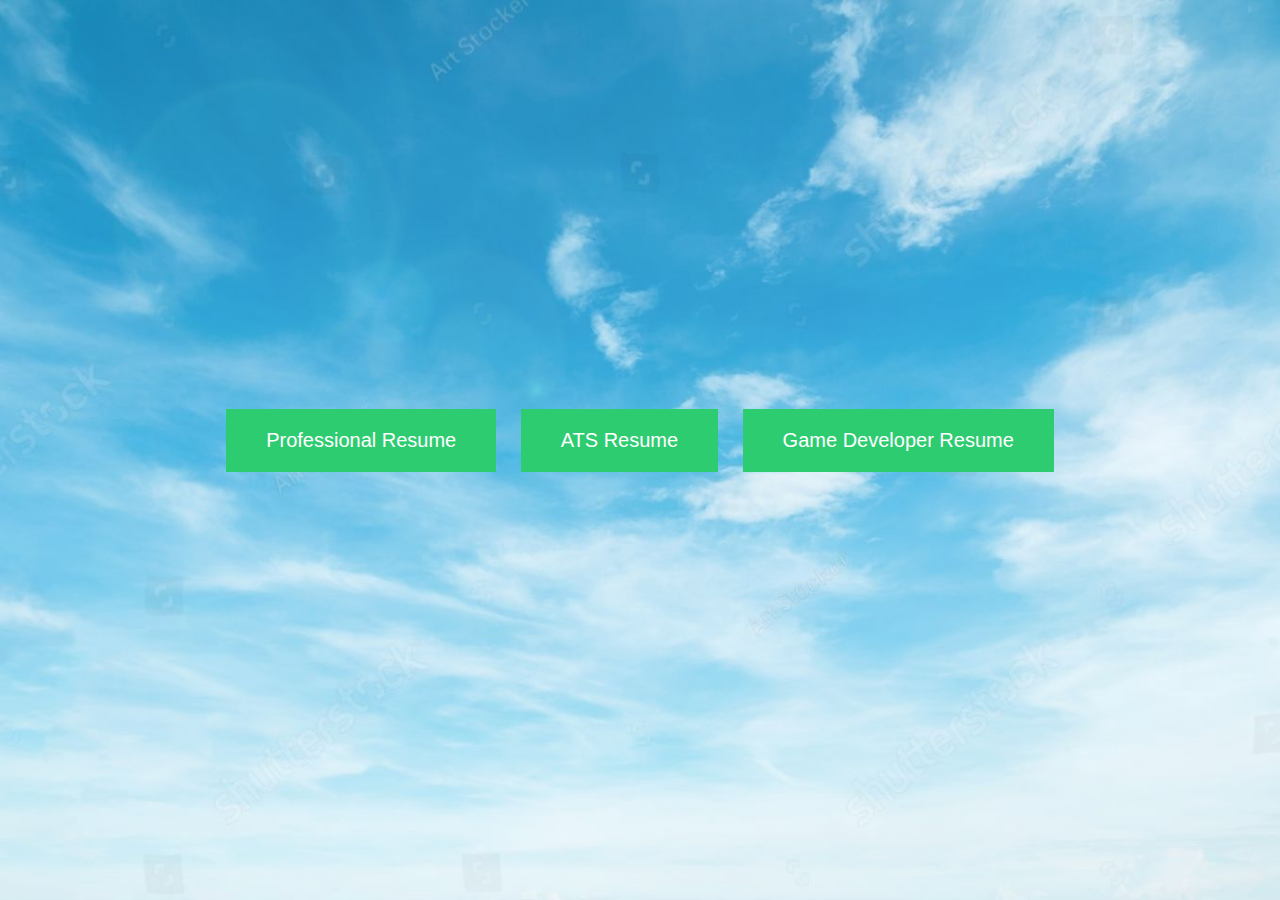
==== commit 4cf36ce6: "Update Website" ====
--- a/index.html
+++ b/index.html
@@ -1,10 +1,18 @@
-<!DOCTYPE HTML PUBLIC "-//W3C//DTD HTML 4.01 Transitional//EN" "http://www.w3.org/TR/html4/loose.dtd">
-<html lang="en" style="width:100%; height:100%;">
+<!DOCTYPE html>
+<html lang="en">
 <head>
-  <meta http-equiv="content-type" content="text/html; charset=utf-8">
-  <title>Krishna Teja Mekala Resume</title>
+  <meta charset="UTF-8">
+  <meta name="viewport" content="width=device-width, initial-scale=1.0">
+  <title>Button Website</title>
+  <link rel="stylesheet" href="styles.css">
 </head>
-  <body style="width:100%; height:100%; margin:0;">
-        <iframe src="https://docs.google.com/gview?url=https://github.com/krishna18developer/Resume/raw/main/Professional%20Software%20Resume.pdf&embedded=true" style="width:100%; height:100%;" frameborder="0"></iframe>
-  </body>
+<body>
+  <div class="container">
+    <div class="buttons">
+      <button onclick="window.open('Professional Software Resume.pdf')" class="btn">Professional Resume</button>
+      <button onclick="window.open('ATS Resume.pdf')" class="btn">ATS Resume</button>
+      <button onclick="window.open('Game Developer Resume.pdf')" class="btn">Game Developer Resume</button>
+    </div>
+  </div>
+</body>
 </html>
--- a/styles.css
+++ b/styles.css
@@ -0,0 +1,35 @@
+body {
+    margin: 0;
+    padding: 0;
+    font-family: Arial, sans-serif;
+    background-image: url('sky-background.jpg'); /* Replace 'sky-background.jpg' with your image file */
+    background-size: cover;
+    background-position: center;
+    height: 100vh;
+    display: flex;
+    justify-content: center;
+    align-items: center;
+  }
+  
+  .container {
+    text-align: center;
+  }
+  
+  .buttons {
+    margin-bottom: 20px;
+  }
+  
+  .btn {
+    padding: 20px 40px;
+    border: none;
+    background-color: #2ecc71; /* Change button color to a nice blue-green */
+    color: #fff;
+    font-size: 20px;
+    cursor: pointer;
+    margin: 0 10px;
+  }
+  
+  .btn:hover {
+    background-color: #27ae60; /* Darken button color on hover */
+  }
+  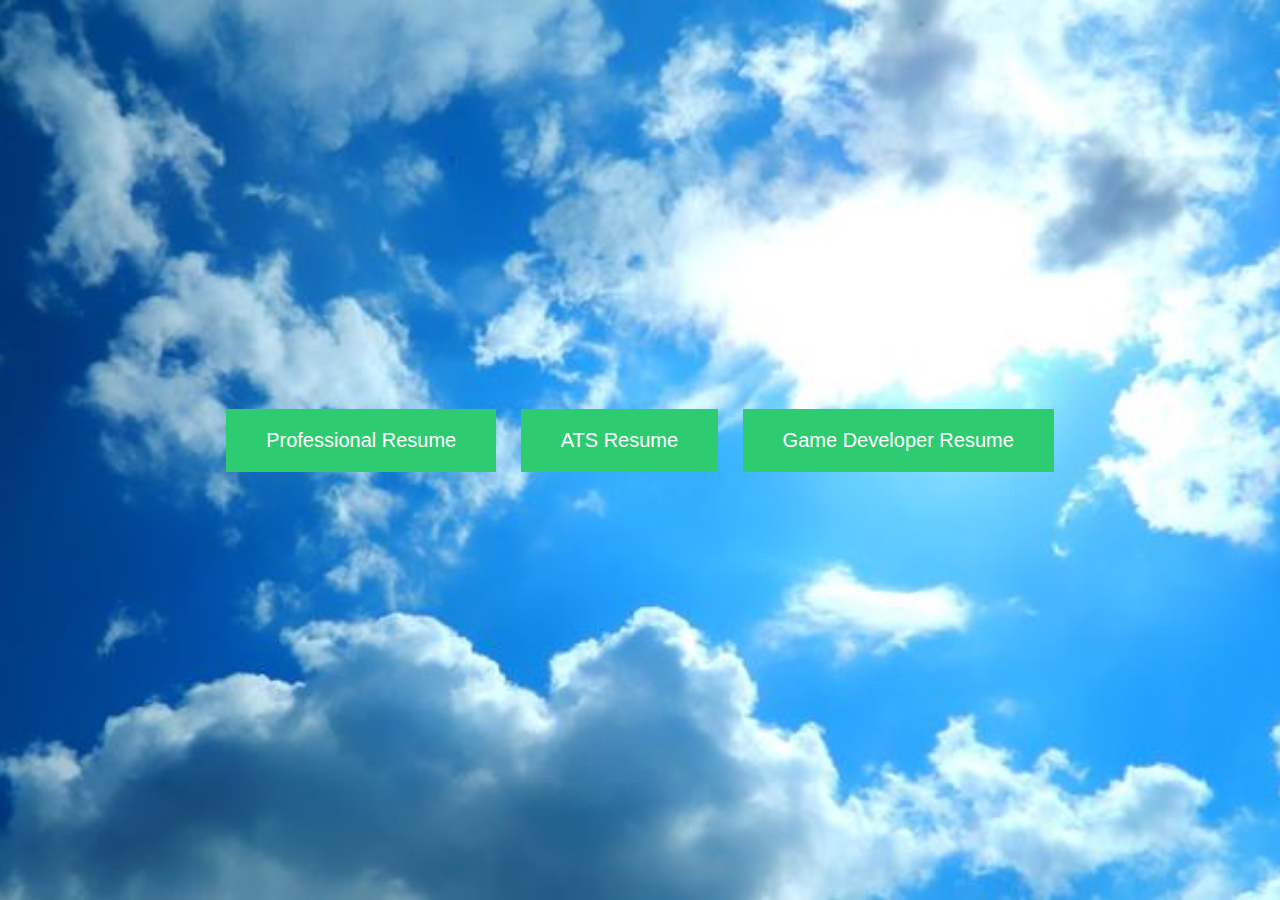
==== commit 093cd52c: "Update index.html" ====
--- a/index.html
+++ b/index.html
@@ -3,7 +3,7 @@
 <head>
   <meta charset="UTF-8">
   <meta name="viewport" content="width=device-width, initial-scale=1.0">
-  <title>Button Website</title>
+  <title>Krishna Teja Mekala Resume</title>
   <link rel="stylesheet" href="styles.css">
 </head>
 <body>
--- a/styles.css
+++ b/styles.css
@@ -2,7 +2,7 @@
     margin: 0;
     padding: 0;
     font-family: Arial, sans-serif;
-    background-image: url('sky-background.jpg'); /* Replace 'sky-background.jpg' with your image file */
+    background-image: url('sky-background1.jpg'); /* Replace 'sky-background.jpg' with your image file */
     background-size: cover;
     background-position: center;
     height: 100vh;
